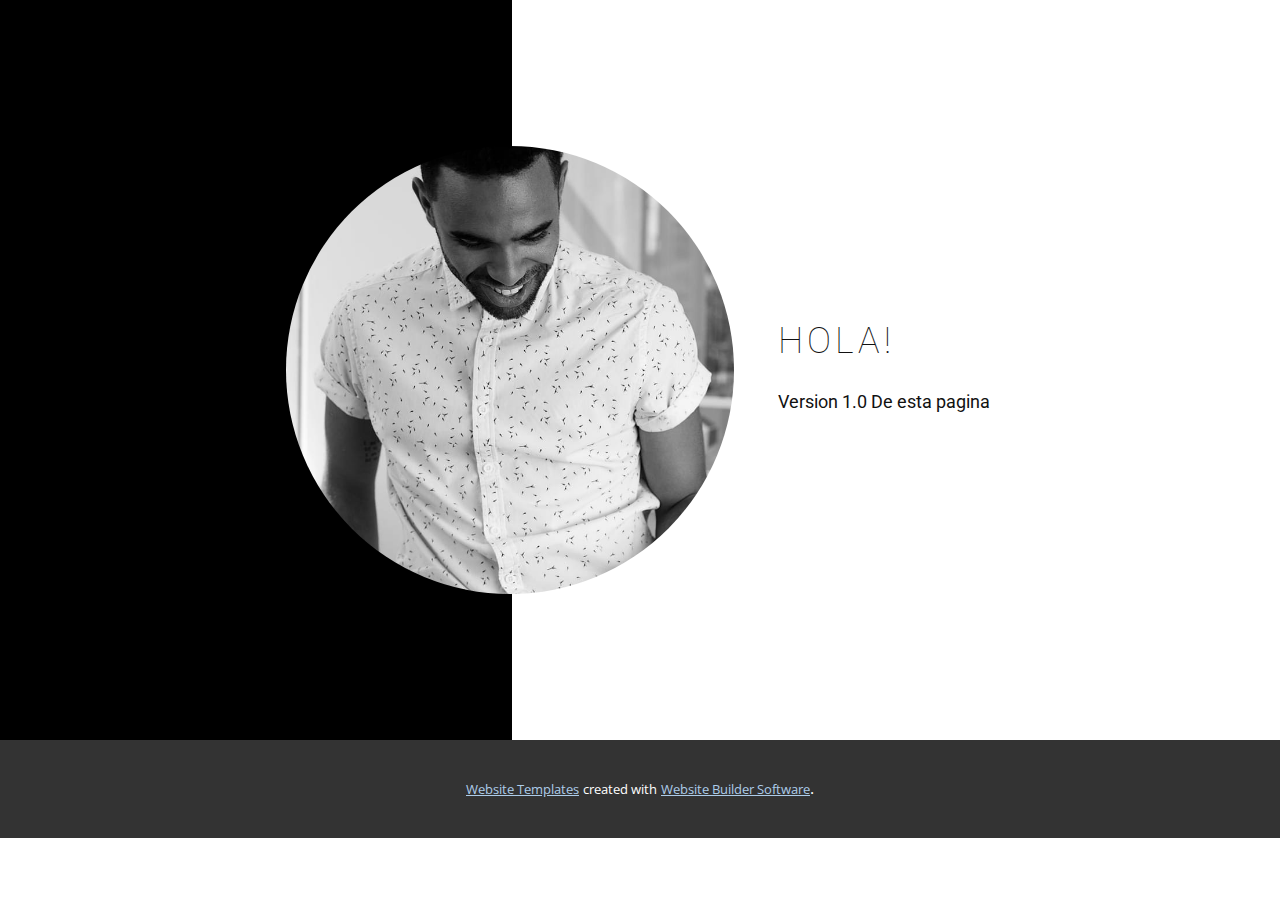
==== index.html @ f81c2b4e "Version 1.1" ====
<!DOCTYPE html>
<html style="font-size: 16px;" lang="es"><head>
    <meta name="viewport" content="width=device-width, initial-scale=1.0">
    <meta charset="utf-8">
    <meta name="keywords" content="">
    <meta name="description" content="">
    <title>Casa</title>
    <link rel="stylesheet" href="nicepage.css" media="screen">
<link rel="stylesheet" href="Casa.css" media="screen">
    <script class="u-script" type="text/javascript" src="jquery.js" defer=""></script>
    <script class="u-script" type="text/javascript" src="nicepage.js" defer=""></script>
    <meta name="generator" content="Nicepage 5.0.7, nicepage.com">
    <link id="u-theme-google-font" rel="stylesheet" href="https://fonts.googleapis.com/css?family=Roboto:100,100i,300,300i,400,400i,500,500i,700,700i,900,900i|Open+Sans:300,300i,400,400i,500,500i,600,600i,700,700i,800,800i">
    
    
    <script type="application/ld+json">{
		"@context": "http://schema.org",
		"@type": "Organization",
		"name": ""
}</script>
    <meta name="theme-color" content="#478ac9">
    <meta property="og:title" content="Casa">
    <meta property="og:type" content="website">
  </head>
  <body data-home-page="Casa.html" data-home-page-title="Casa" class="u-body u-xl-mode" data-lang="es">
    <section class="u-clearfix u-section-1" id="carousel_cb53">
      <div class="u-clearfix u-expanded-width u-layout-wrap u-layout-wrap-1">
        <div class="u-layout">
          <div class="u-layout-row">
            <div class="u-size-24">
              <div class="u-layout-col">
                <div class="u-black u-container-style u-layout-cell u-size-60 u-layout-cell-1">
                  <div class="u-container-layout u-container-layout-1"></div>
                </div>
              </div>
            </div>
            <div class="u-size-36">
              <div class="u-layout-row">
                <div class="u-container-style u-layout-cell u-size-60 u-layout-cell-2">
                  <div class="u-container-layout u-valign-middle u-container-layout-2">
                    <h5 class="u-text u-text-1">Hola!&nbsp;</h5>
                    <p class="u-align-justify u-custom-font u-heading-font u-text u-text-2">Version 1.0 De esta pagina<br>
                    </p>
                  </div>
                </div>
              </div>
            </div>
          </div>
        </div>
      </div>
      <div class="u-image u-image-circle u-image-1" data-image-width="773" data-image-height="1080"></div>
    </section>
    
    
    
    <section class="u-backlink u-clearfix u-grey-80">
      <a class="u-link" href="https://nicepage.com/website-templates" target="_blank">
        <span>Website Templates</span>
      </a>
      <p class="u-text">
        <span>created with</span>
      </p>
      <a class="u-link" href="" target="_blank">
        <span>Website Builder Software</span>
      </a>. 
    </section>
  
</body></html>
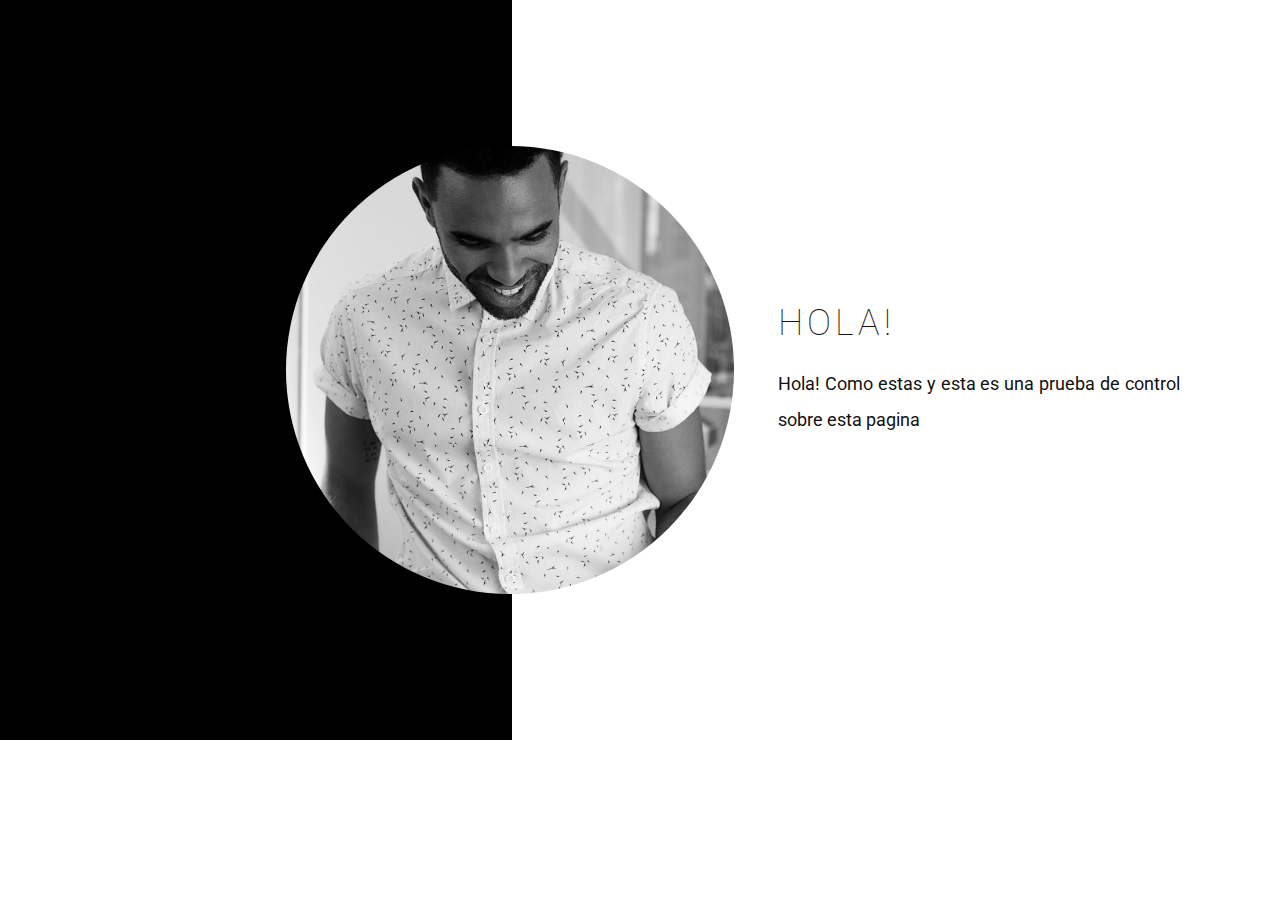
==== commit 87a629af: "version 2.0" ====
--- a/index.html
+++ b/index.html
@@ -39,7 +39,8 @@
                 <div class="u-container-style u-layout-cell u-size-60 u-layout-cell-2">
                   <div class="u-container-layout u-valign-middle u-container-layout-2">
                     <h5 class="u-text u-text-1">Hola!&nbsp;</h5>
-                    <p class="u-align-justify u-custom-font u-heading-font u-text u-text-2">Version 1.0 De esta pagina<br>
+                    <p class="u-align-justify u-custom-font u-heading-font u-text u-text-2">
+                        Hola! Como estas y esta es una prueba de control sobre esta pagina<br>
                     </p>
                   </div>
                 </div>
@@ -50,19 +51,8 @@
       </div>
       <div class="u-image u-image-circle u-image-1" data-image-width="773" data-image-height="1080"></div>
     </section>
-    
-    
-    
-    <section class="u-backlink u-clearfix u-grey-80">
-      <a class="u-link" href="https://nicepage.com/website-templates" target="_blank">
-        <span>Website Templates</span>
-      </a>
-      <p class="u-text">
-        <span>created with</span>
-      </p>
-      <a class="u-link" href="" target="_blank">
-        <span>Website Builder Software</span>
-      </a>. 
-    </section>
+
+
+
   
 </body></html>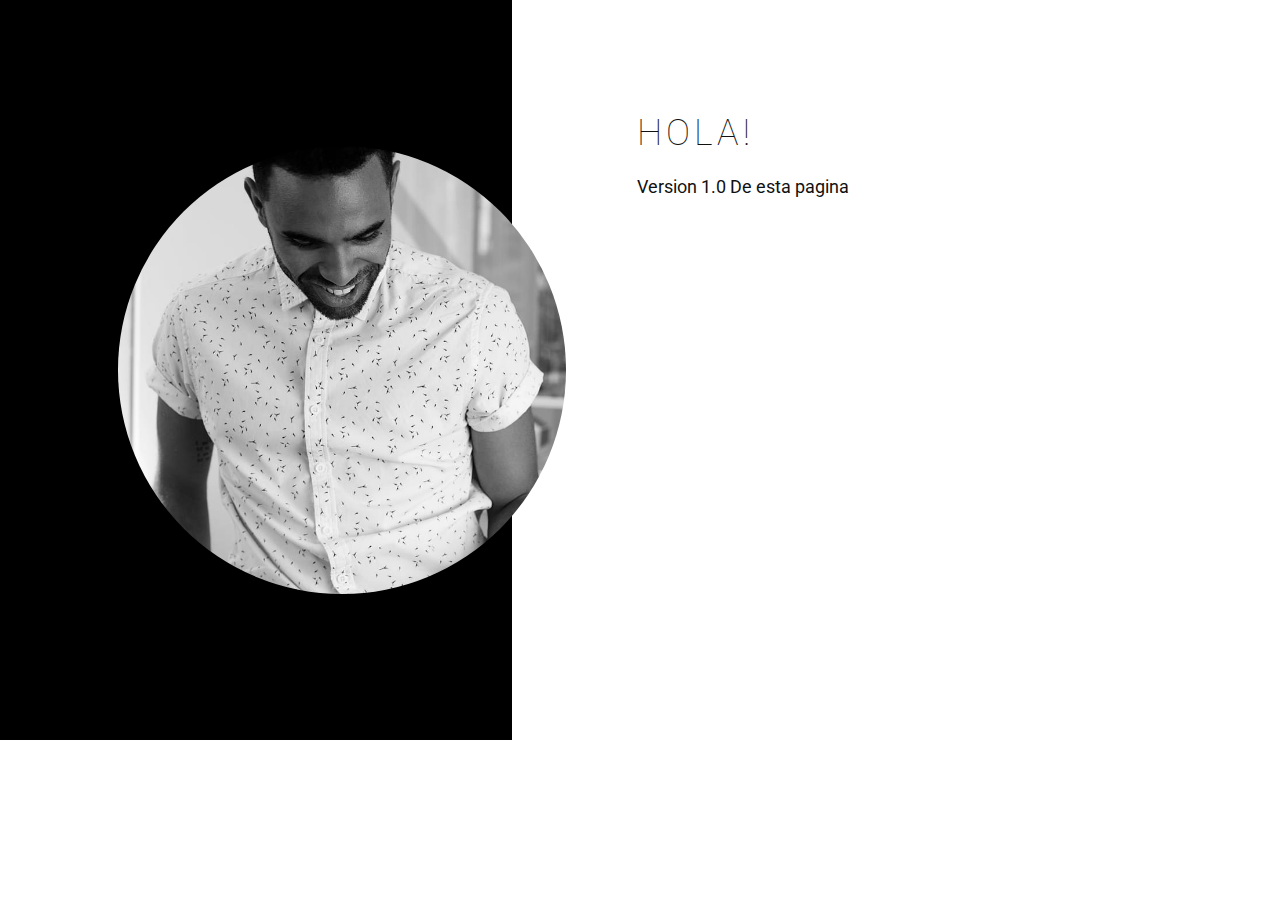
==== commit 10317ce0: "version 2.0" ====
--- a/index.html
+++ b/index.html
@@ -30,17 +30,18 @@
             <div class="u-size-24">
               <div class="u-layout-col">
                 <div class="u-black u-container-style u-layout-cell u-size-60 u-layout-cell-1">
-                  <div class="u-container-layout u-container-layout-1"></div>
+                  <div class="u-container-layout u-valign-middle u-container-layout-1">
+                    <div class="u-image u-image-circle u-image-1" data-image-width="773" data-image-height="1080"></div>
+                  </div>
                 </div>
               </div>
             </div>
             <div class="u-size-36">
               <div class="u-layout-row">
                 <div class="u-container-style u-layout-cell u-size-60 u-layout-cell-2">
-                  <div class="u-container-layout u-valign-middle u-container-layout-2">
+                  <div class="u-container-layout u-container-layout-2">
                     <h5 class="u-text u-text-1">Hola!&nbsp;</h5>
-                    <p class="u-align-justify u-custom-font u-heading-font u-text u-text-2">
-                        Hola! Como estas y esta es una prueba de control sobre esta pagina<br>
+                    <p class="u-align-justify u-custom-font u-heading-font u-text u-text-2">Version 1.0 De esta pagina<br>
                     </p>
                   </div>
                 </div>
@@ -49,10 +50,7 @@
           </div>
         </div>
       </div>
-      <div class="u-image u-image-circle u-image-1" data-image-width="773" data-image-height="1080"></div>
     </section>
+    
 
-
-
-  
 </body></html>--- a/Casa.css
+++ b/Casa.css
@@ -13,7 +13,15 @@
 }
 
 .u-section-1 .u-container-layout-1 {
-  padding: 30px 30px 30px 0;
+  padding: 30px 0;
+}
+
+.u-section-1 .u-image-1 {
+  width: 448px;
+  height: 448px;
+  background-image: url("images/pexels-photo-2468487.jpeg");
+  background-position: 50% 50%;
+  margin: 0 -54px 0 auto;
 }
 
 .u-section-1 .u-layout-cell-2 {
@@ -29,21 +37,13 @@
   font-weight: 100;
   text-transform: uppercase;
   letter-spacing: 4px;
-  margin: 0 0 0 166px;
+  margin: 82px 141px 0 25px;
 }
 
 .u-section-1 .u-text-2 {
   font-size: 1.125rem;
   line-height: 2;
-  margin: 20px 0 0 166px;
-}
-
-.u-section-1 .u-image-1 {
-  width: 448px;
-  height: 448px;
-  background-image: url("images/pexels-photo-2468487.jpeg");
-  background-position: 50% 50%;
-  margin: -594px auto 146px calc(((100% - 1140px) / 2) + 216px);
+  margin: 14px 141px 0 25px;
 }
 
 @media (max-width: 1199px) {
@@ -54,6 +54,12 @@
   .u-section-1 .u-layout-cell-1 {
     min-height: 610px;
     background-position: 50% 50%;
+  }
+
+  .u-section-1 .u-image-1 {
+    width: 376px;
+    height: 376px;
+    margin-right: 0;
   }
 
   .u-section-1 .u-layout-cell-2 {
@@ -68,18 +74,13 @@
   .u-section-1 .u-text-1 {
     width: auto;
     margin-left: 0;
+    margin-right: 46px;
   }
 
   .u-section-1 .u-text-2 {
     width: auto;
     margin-left: 0;
-  }
-
-  .u-section-1 .u-image-1 {
-    width: 370px;
-    height: 370px;
-    margin-top: -511px;
-    margin-left: calc(((100% - 940px) / 2) + 181px);
+    margin-right: 46px;
   }
 }
 
@@ -92,6 +93,11 @@
     min-height: 548px;
   }
 
+  .u-section-1 .u-image-1 {
+    width: 288px;
+    height: 288px;
+  }
+
   .u-section-1 .u-layout-cell-2 {
     min-height: 100px;
   }
@@ -99,13 +105,6 @@
   .u-section-1 .u-container-layout-2 {
     padding-right: 23px;
     padding-left: 146px;
-  }
-
-  .u-section-1 .u-image-1 {
-    width: 266px;
-    height: 266px;
-    margin-top: -474px;
-    margin-left: calc(((100% - 720px) / 2) + 135px);
   }
 }
 
@@ -120,7 +119,6 @@
 
   .u-section-1 .u-container-layout-1 {
     padding-top: 0;
-    padding-right: 10px;
   }
 
   .u-section-1 .u-layout-cell-2 {
@@ -130,11 +128,6 @@
   .u-section-1 .u-container-layout-2 {
     padding-left: 10px;
     padding-right: 10px;
-  }
-
-  .u-section-1 .u-image-1 {
-    margin-top: -729px;
-    margin-left: auto;
   }
 }
 
@@ -151,8 +144,11 @@
     min-height: 639px;
   }
 
-  .u-section-1 .u-image-1 {
-    margin-top: -844px;
-    margin-bottom: 336px;
+  .u-section-1 .u-text-1 {
+    margin-right: 0;
+  }
+
+  .u-section-1 .u-text-2 {
+    margin-right: 0;
   }
 }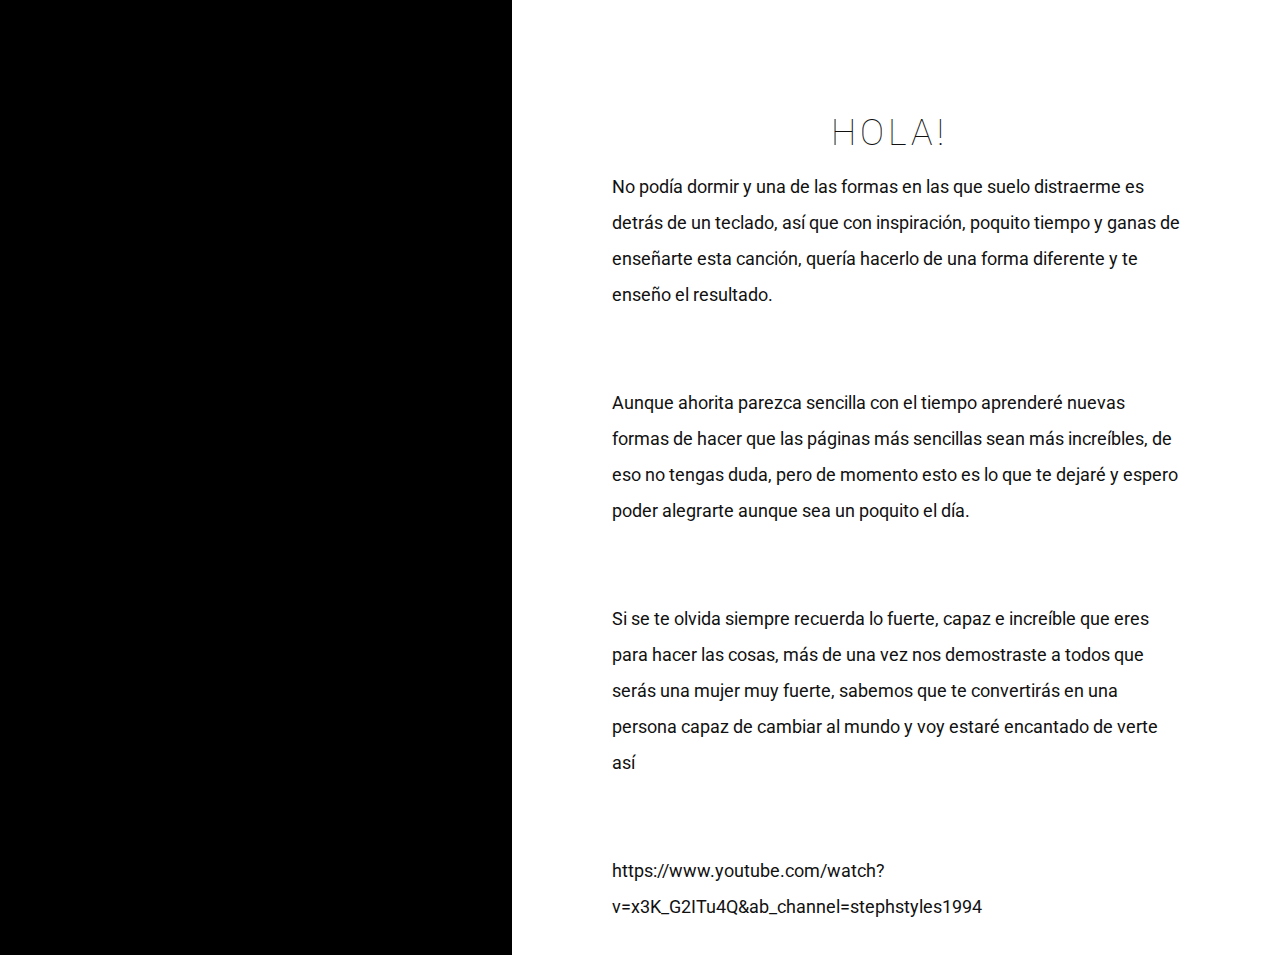
==== commit 8c900cbc: "version 3.0" ====
--- a/index.html
+++ b/index.html
@@ -30,9 +30,7 @@
             <div class="u-size-24">
               <div class="u-layout-col">
                 <div class="u-black u-container-style u-layout-cell u-size-60 u-layout-cell-1">
-                  <div class="u-container-layout u-valign-middle u-container-layout-1">
-                    <div class="u-image u-image-circle u-image-1" data-image-width="773" data-image-height="1080"></div>
-                  </div>
+                  <div class="u-container-layout u-container-layout-1"></div>
                 </div>
               </div>
             </div>
@@ -40,8 +38,14 @@
               <div class="u-layout-row">
                 <div class="u-container-style u-layout-cell u-size-60 u-layout-cell-2">
                   <div class="u-container-layout u-container-layout-2">
-                    <h5 class="u-text u-text-1">Hola!&nbsp;</h5>
-                    <p class="u-align-justify u-custom-font u-heading-font u-text u-text-2">Version 1.0 De esta pagina<br>
+                    <h5 class="u-align-center u-text u-text-1">Hola!&nbsp;</h5>
+                    <p class="u-align-left u-custom-font u-heading-font u-text u-text-2">No podía dormir y una de las formas en las que suelo distraerme es detrás de un teclado, así que con inspiración, poquito tiempo y ganas de enseñarte esta canción, quería hacerlo de una forma diferente y te enseño el resultado.<br>
+                      <br>
+                      <br>Aunque ahorita parezca sencilla con el tiempo aprenderé nuevas formas de hacer que las páginas más sencillas sean más increíbles, de eso no tengas duda, pero de momento esto es lo que te dejaré y espero poder alegrarte aunque sea un poquito el día.<br>
+                      <br>
+                      <br>Si se te olvida siempre recuerda lo fuerte, capaz e increíble que eres para hacer las cosas, más de una vez nos demostraste a todos que serás una mujer muy fuerte, sabemos que te convertirás en una persona capaz de cambiar al mundo y voy estaré encantado de verte así<br>
+                      <br>
+                      <br>https://www.youtube.com/watch?v=x3K_G2ITu4Q&amp;ab_channel=stephstyles1994
                     </p>
                   </div>
                 </div>
@@ -51,6 +55,5 @@
         </div>
       </div>
     </section>
-    
 
 </body></html>--- a/nicepage.css
+++ b/nicepage.css
@@ -22903,12 +22903,12 @@
 .u-container-layout.u-container-layout.u-color-1-dark-3:before,
 .u-table-alt-color-1-dark-3 tr:nth-child(even) {
   color: #ffffff;
-  background-color: #292d33;
+  background-color: #292e33;
 }
 .u-button-style.u-color-1-dark-3,
 .u-button-style.u-color-1-dark-3[class*="u-border-"] {
   color: #ffffff !important;
-  background-color: #292d33 !important;
+  background-color: #292e33 !important;
 }
 .u-button-style.u-color-1-dark-3:hover,
 .u-button-style.u-color-1-dark-3[class*="u-border-"]:hover,
@@ -22944,10 +22944,10 @@
 li.active > a.u-button-style.u-button-style.u-active-color-1-dark-3,
 li.active > a.u-button-style.u-button-style.u-active-color-1-dark-3[class*="u-border-"] {
   color: #ffffff !important;
-  background-color: #292d33 !important;
+  background-color: #292e33 !important;
 }
 a.u-link.u-hover-color-1-dark-3:hover {
-  color: #292d33 !important;
+  color: #292e33 !important;
 }
 .u-color-1-dark-2,
 .u-body.u-color-1-dark-2,
@@ -22958,12 +22958,12 @@
 .u-container-layout.u-container-layout.u-color-1-dark-2:before,
 .u-table-alt-color-1-dark-2 tr:nth-child(even) {
   color: #ffffff;
-  background-color: #555c66;
+  background-color: #425465;
 }
 .u-button-style.u-color-1-dark-2,
 .u-button-style.u-color-1-dark-2[class*="u-border-"] {
   color: #ffffff !important;
-  background-color: #555c66 !important;
+  background-color: #425465 !important;
 }
 .u-button-style.u-color-1-dark-2:hover,
 .u-button-style.u-color-1-dark-2[class*="u-border-"]:hover,
@@ -22976,7 +22976,7 @@
 li.active > .u-button-style.u-button-style.u-color-1-dark-2,
 li.active > .u-button-style.u-button-style.u-color-1-dark-2[class*="u-border-"] {
   color: #ffffff !important;
-  background-color: #4d535c !important;
+  background-color: #3b4c5b !important;
 }
 .u-hover-color-1-dark-2:hover,
 .u-hover-color-1-dark-2[class*="u-border-"]:hover,
@@ -22999,10 +22999,10 @@
 li.active > a.u-button-style.u-button-style.u-active-color-1-dark-2,
 li.active > a.u-button-style.u-button-style.u-active-color-1-dark-2[class*="u-border-"] {
   color: #ffffff !important;
-  background-color: #555c66 !important;
+  background-color: #425465 !important;
 }
 a.u-link.u-hover-color-1-dark-2:hover {
-  color: #555c66 !important;
+  color: #425465 !important;
 }
 .u-color-1-dark-1,
 .u-body.u-color-1-dark-1,
@@ -23013,12 +23013,12 @@
 .u-container-layout.u-container-layout.u-color-1-dark-1:before,
 .u-table-alt-color-1-dark-1 tr:nth-child(even) {
   color: #ffffff;
-  background-color: #858e99;
+  background-color: #4c7397;
 }
 .u-button-style.u-color-1-dark-1,
 .u-button-style.u-color-1-dark-1[class*="u-border-"] {
   color: #ffffff !important;
-  background-color: #858e99 !important;
+  background-color: #4c7397 !important;
 }
 .u-button-style.u-color-1-dark-1:hover,
 .u-button-style.u-color-1-dark-1[class*="u-border-"]:hover,
@@ -23031,7 +23031,7 @@
 li.active > .u-button-style.u-button-style.u-color-1-dark-1,
 li.active > .u-button-style.u-button-style.u-color-1-dark-1[class*="u-border-"] {
   color: #ffffff !important;
-  background-color: #75808c !important;
+  background-color: #446888 !important;
 }
 .u-hover-color-1-dark-1:hover,
 .u-hover-color-1-dark-1[class*="u-border-"]:hover,
@@ -23054,10 +23054,10 @@
 li.active > a.u-button-style.u-button-style.u-active-color-1-dark-1,
 li.active > a.u-button-style.u-button-style.u-active-color-1-dark-1[class*="u-border-"] {
   color: #ffffff !important;
-  background-color: #858e99 !important;
+  background-color: #4c7397 !important;
 }
 a.u-link.u-hover-color-1-dark-1:hover {
-  color: #858e99 !important;
+  color: #4c7397 !important;
 }
 .u-color-1,
 .u-body.u-color-1,
@@ -23067,13 +23067,13 @@
 .u-color-1.u-sidenav:before,
 .u-container-layout.u-container-layout.u-color-1:before,
 .u-table-alt-color-1 tr:nth-child(even) {
-  color: #111111;
-  background-color: #b9c1cc;
+  color: #ffffff;
+  background-color: #478ac9;
 }
 .u-button-style.u-color-1,
 .u-button-style.u-color-1[class*="u-border-"] {
-  color: #111111 !important;
-  background-color: #b9c1cc !important;
+  color: #ffffff !important;
+  background-color: #478ac9 !important;
 }
 .u-button-style.u-color-1:hover,
 .u-button-style.u-color-1[class*="u-border-"]:hover,
@@ -23085,8 +23085,8 @@
 .u-button-style.u-button-style.u-color-1[class*="u-border-"].active,
 li.active > .u-button-style.u-button-style.u-color-1,
 li.active > .u-button-style.u-button-style.u-color-1[class*="u-border-"] {
-  color: #111111 !important;
-  background-color: #a2adbc !important;
+  color: #ffffff !important;
+  background-color: #387cbd !important;
 }
 .u-hover-color-1:hover,
 .u-hover-color-1[class*="u-border-"]:hover,
@@ -23108,11 +23108,11 @@
 a.u-button-style.u-button-style.active > .u-active-color-1[class*="u-border-"],
 li.active > a.u-button-style.u-button-style.u-active-color-1,
 li.active > a.u-button-style.u-button-style.u-active-color-1[class*="u-border-"] {
-  color: #111111 !important;
-  background-color: #b9c1cc !important;
+  color: #ffffff !important;
+  background-color: #478ac9 !important;
 }
 a.u-link.u-hover-color-1:hover {
-  color: #b9c1cc !important;
+  color: #478ac9 !important;
 }
 .u-color-1-light-1,
 .u-body.u-color-1-light-1,
@@ -23122,13 +23122,13 @@
 .u-color-1-light-1.u-sidenav:before,
 .u-container-layout.u-container-layout.u-color-1-light-1:before,
 .u-table-alt-color-1-light-1 tr:nth-child(even) {
-  color: #111111;
-  background-color: #ccd3db;
+  color: #ffffff;
+  background-color: #77aad9;
 }
 .u-button-style.u-color-1-light-1,
 .u-button-style.u-color-1-light-1[class*="u-border-"] {
-  color: #111111 !important;
-  background-color: #ccd3db !important;
+  color: #ffffff !important;
+  background-color: #77aad9 !important;
 }
 .u-button-style.u-color-1-light-1:hover,
 .u-button-style.u-color-1-light-1[class*="u-border-"]:hover,
@@ -23140,8 +23140,8 @@
 .u-button-style.u-button-style.u-color-1-light-1[class*="u-border-"].active,
 li.active > .u-button-style.u-button-style.u-color-1-light-1,
 li.active > .u-button-style.u-button-style.u-color-1-light-1[class*="u-border-"] {
-  color: #111111 !important;
-  background-color: #b3bec9 !important;
+  color: #ffffff !important;
+  background-color: #5d9ad2 !important;
 }
 .u-hover-color-1-light-1:hover,
 .u-hover-color-1-light-1[class*="u-border-"]:hover,
@@ -23163,11 +23163,11 @@
 a.u-button-style.u-button-style.active > .u-active-color-1-light-1[class*="u-border-"],
 li.active > a.u-button-style.u-button-style.u-active-color-1-light-1,
 li.active > a.u-button-style.u-button-style.u-active-color-1-light-1[class*="u-border-"] {
-  color: #111111 !important;
-  background-color: #ccd3db !important;
+  color: #ffffff !important;
+  background-color: #77aad9 !important;
 }
 a.u-link.u-hover-color-1-light-1:hover {
-  color: #ccd3db !important;
+  color: #77aad9 !important;
 }
 .u-color-1-light-2,
 .u-body.u-color-1-light-2,
@@ -23178,12 +23178,12 @@
 .u-container-layout.u-container-layout.u-color-1-light-2:before,
 .u-table-alt-color-1-light-2 tr:nth-child(even) {
   color: #111111;
-  background-color: #e0e5eb;
+  background-color: #adcce9;
 }
 .u-button-style.u-color-1-light-2,
 .u-button-style.u-color-1-light-2[class*="u-border-"] {
   color: #111111 !important;
-  background-color: #e0e5eb !important;
+  background-color: #adcce9 !important;
 }
 .u-button-style.u-color-1-light-2:hover,
 .u-button-style.u-color-1-light-2[class*="u-border-"]:hover,
@@ -23196,7 +23196,7 @@
 li.active > .u-button-style.u-button-style.u-color-1-light-2,
 li.active > .u-button-style.u-button-style.u-color-1-light-2[class*="u-border-"] {
   color: #111111 !important;
-  background-color: #c4ced9 !important;
+  background-color: #8db8e0 !important;
 }
 .u-hover-color-1-light-2:hover,
 .u-hover-color-1-light-2[class*="u-border-"]:hover,
@@ -23219,10 +23219,10 @@
 li.active > a.u-button-style.u-button-style.u-active-color-1-light-2,
 li.active > a.u-button-style.u-button-style.u-active-color-1-light-2[class*="u-border-"] {
   color: #111111 !important;
-  background-color: #e0e5eb !important;
+  background-color: #adcce9 !important;
 }
 a.u-link.u-hover-color-1-light-2:hover {
-  color: #e0e5eb !important;
+  color: #adcce9 !important;
 }
 .u-color-1-light-3,
 .u-body.u-color-1-light-3,
@@ -23233,12 +23233,12 @@
 .u-container-layout.u-container-layout.u-color-1-light-3:before,
 .u-table-alt-color-1-light-3 tr:nth-child(even) {
   color: #111111;
-  background-color: #f5f7fa;
+  background-color: #e9f2fa;
 }
 .u-button-style.u-color-1-light-3,
 .u-button-style.u-color-1-light-3[class*="u-border-"] {
   color: #111111 !important;
-  background-color: #f5f7fa !important;
+  background-color: #e9f2fa !important;
 }
 .u-button-style.u-color-1-light-3:hover,
 .u-button-style.u-color-1-light-3[class*="u-border-"]:hover,
@@ -23251,7 +23251,7 @@
 li.active > .u-button-style.u-button-style.u-color-1-light-3,
 li.active > .u-button-style.u-button-style.u-color-1-light-3[class*="u-border-"] {
   color: #111111 !important;
-  background-color: #d4dde9 !important;
+  background-color: #c2dbf1 !important;
 }
 .u-hover-color-1-light-3:hover,
 .u-hover-color-1-light-3[class*="u-border-"]:hover,
@@ -23274,10 +23274,10 @@
 li.active > a.u-button-style.u-button-style.u-active-color-1-light-3,
 li.active > a.u-button-style.u-button-style.u-active-color-1-light-3[class*="u-border-"] {
   color: #111111 !important;
-  background-color: #f5f7fa !important;
+  background-color: #e9f2fa !important;
 }
 a.u-link.u-hover-color-1-light-3:hover {
-  color: #f5f7fa !important;
+  color: #e9f2fa !important;
 }
 .u-color-1-base,
 .u-body.u-color-1-base,
@@ -23287,13 +23287,13 @@
 .u-color-1-base.u-sidenav:before,
 .u-container-layout.u-container-layout.u-color-1-base:before,
 .u-table-alt-color-1-base tr:nth-child(even) {
-  color: #111111;
-  background-color: #b9c1cc;
+  color: #ffffff;
+  background-color: #478ac9;
 }
 .u-button-style.u-color-1-base,
 .u-button-style.u-color-1-base[class*="u-border-"] {
-  color: #111111 !important;
-  background-color: #b9c1cc !important;
+  color: #ffffff !important;
+  background-color: #478ac9 !important;
 }
 .u-button-style.u-color-1-base:hover,
 .u-button-style.u-color-1-base[class*="u-border-"]:hover,
@@ -23305,8 +23305,8 @@
 .u-button-style.u-button-style.u-color-1-base[class*="u-border-"].active,
 li.active > .u-button-style.u-button-style.u-color-1-base,
 li.active > .u-button-style.u-button-style.u-color-1-base[class*="u-border-"] {
-  color: #111111 !important;
-  background-color: #a2adbc !important;
+  color: #ffffff !important;
+  background-color: #387cbd !important;
 }
 .u-hover-color-1-base:hover,
 .u-hover-color-1-base[class*="u-border-"]:hover,
@@ -23328,11 +23328,11 @@
 a.u-button-style.u-button-style.active > .u-active-color-1-base[class*="u-border-"],
 li.active > a.u-button-style.u-button-style.u-active-color-1-base,
 li.active > a.u-button-style.u-button-style.u-active-color-1-base[class*="u-border-"] {
-  color: #111111 !important;
-  background-color: #b9c1cc !important;
+  color: #ffffff !important;
+  background-color: #478ac9 !important;
 }
 a.u-link.u-hover-color-1-base:hover {
-  color: #b9c1cc !important;
+  color: #478ac9 !important;
 }
 .u-color-2-dark-3,
 .u-body.u-color-2-dark-3,
@@ -23343,12 +23343,12 @@
 .u-container-layout.u-container-layout.u-color-2-dark-3:before,
 .u-table-alt-color-2-dark-3 tr:nth-child(even) {
   color: #ffffff;
-  background-color: #292e33;
+  background-color: #332929;
 }
 .u-button-style.u-color-2-dark-3,
 .u-button-style.u-color-2-dark-3[class*="u-border-"] {
   color: #ffffff !important;
-  background-color: #292e33 !important;
+  background-color: #332929 !important;
 }
 .u-button-style.u-color-2-dark-3:hover,
 .u-button-style.u-color-2-dark-3[class*="u-border-"]:hover,
@@ -23361,7 +23361,7 @@
 li.active > .u-button-style.u-button-style.u-color-2-dark-3,
 li.active > .u-button-style.u-button-style.u-color-2-dark-3[class*="u-border-"] {
   color: #ffffff !important;
-  background-color: #25292e !important;
+  background-color: #2e2525 !important;
 }
 .u-hover-color-2-dark-3:hover,
 .u-hover-color-2-dark-3[class*="u-border-"]:hover,
@@ -23384,10 +23384,10 @@
 li.active > a.u-button-style.u-button-style.u-active-color-2-dark-3,
 li.active > a.u-button-style.u-button-style.u-active-color-2-dark-3[class*="u-border-"] {
   color: #ffffff !important;
-  background-color: #292e33 !important;
+  background-color: #332929 !important;
 }
 a.u-link.u-hover-color-2-dark-3:hover {
-  color: #292e33 !important;
+  color: #332929 !important;
 }
 .u-color-2-dark-2,
 .u-body.u-color-2-dark-2,
@@ -23398,12 +23398,12 @@
 .u-container-layout.u-container-layout.u-color-2-dark-2:before,
 .u-table-alt-color-2-dark-2 tr:nth-child(even) {
   color: #ffffff;
-  background-color: #425465;
+  background-color: #6b4748;
 }
 .u-button-style.u-color-2-dark-2,
 .u-button-style.u-color-2-dark-2[class*="u-border-"] {
   color: #ffffff !important;
-  background-color: #425465 !important;
+  background-color: #6b4748 !important;
 }
 .u-button-style.u-color-2-dark-2:hover,
 .u-button-style.u-color-2-dark-2[class*="u-border-"]:hover,
@@ -23416,7 +23416,7 @@
 li.active > .u-button-style.u-button-style.u-color-2-dark-2,
 li.active > .u-button-style.u-button-style.u-color-2-dark-2[class*="u-border-"] {
   color: #ffffff !important;
-  background-color: #3b4c5b !important;
+  background-color: #604041 !important;
 }
 .u-hover-color-2-dark-2:hover,
 .u-hover-color-2-dark-2[class*="u-border-"]:hover,
@@ -23439,10 +23439,10 @@
 li.active > a.u-button-style.u-button-style.u-active-color-2-dark-2,
 li.active > a.u-button-style.u-button-style.u-active-color-2-dark-2[class*="u-border-"] {
   color: #ffffff !important;
-  background-color: #425465 !important;
+  background-color: #6b4748 !important;
 }
 a.u-link.u-hover-color-2-dark-2:hover {
-  color: #425465 !important;
+  color: #6b4748 !important;
 }
 .u-color-2-dark-1,
 .u-body.u-color-2-dark-1,
@@ -23453,12 +23453,12 @@
 .u-container-layout.u-container-layout.u-color-2-dark-1:before,
 .u-table-alt-color-2-dark-1 tr:nth-child(even) {
   color: #ffffff;
-  background-color: #4c7397;
+  background-color: #a35559;
 }
 .u-button-style.u-color-2-dark-1,
 .u-button-style.u-color-2-dark-1[class*="u-border-"] {
   color: #ffffff !important;
-  background-color: #4c7397 !important;
+  background-color: #a35559 !important;
 }
 .u-button-style.u-color-2-dark-1:hover,
 .u-button-style.u-color-2-dark-1[class*="u-border-"]:hover,
@@ -23471,7 +23471,7 @@
 li.active > .u-button-style.u-button-style.u-color-2-dark-1,
 li.active > .u-button-style.u-button-style.u-color-2-dark-1[class*="u-border-"] {
   color: #ffffff !important;
-  background-color: #446888 !important;
+  background-color: #934c50 !important;
 }
 .u-hover-color-2-dark-1:hover,
 .u-hover-color-2-dark-1[class*="u-border-"]:hover,
@@ -23494,10 +23494,10 @@
 li.active > a.u-button-style.u-button-style.u-active-color-2-dark-1,
 li.active > a.u-button-style.u-button-style.u-active-color-2-dark-1[class*="u-border-"] {
   color: #ffffff !important;
-  background-color: #4c7397 !important;
+  background-color: #a35559 !important;
 }
 a.u-link.u-hover-color-2-dark-1:hover {
-  color: #4c7397 !important;
+  color: #a35559 !important;
 }
 .u-color-2,
 .u-body.u-color-2,
@@ -23508,12 +23508,12 @@
 .u-container-layout.u-container-layout.u-color-2:before,
 .u-table-alt-color-2 tr:nth-child(even) {
   color: #ffffff;
-  background-color: #478ac9;
+  background-color: #db545a;
 }
 .u-button-style.u-color-2,
 .u-button-style.u-color-2[class*="u-border-"] {
   color: #ffffff !important;
-  background-color: #478ac9 !important;
+  background-color: #db545a !important;
 }
 .u-button-style.u-color-2:hover,
 .u-button-style.u-color-2[class*="u-border-"]:hover,
@@ -23526,7 +23526,7 @@
 li.active > .u-button-style.u-button-style.u-color-2,
 li.active > .u-button-style.u-button-style.u-color-2[class*="u-border-"] {
   color: #ffffff !important;
-  background-color: #387cbd !important;
+  background-color: #d63b42 !important;
 }
 .u-hover-color-2:hover,
 .u-hover-color-2[class*="u-border-"]:hover,
@@ -23549,10 +23549,10 @@
 li.active > a.u-button-style.u-button-style.u-active-color-2,
 li.active > a.u-button-style.u-button-style.u-active-color-2[class*="u-border-"] {
   color: #ffffff !important;
-  background-color: #478ac9 !important;
+  background-color: #db545a !important;
 }
 a.u-link.u-hover-color-2:hover {
-  color: #478ac9 !important;
+  color: #db545a !important;
 }
 .u-color-2-light-1,
 .u-body.u-color-2-light-1,
@@ -23563,12 +23563,12 @@
 .u-container-layout.u-container-layout.u-color-2-light-1:before,
 .u-table-alt-color-2-light-1 tr:nth-child(even) {
   color: #ffffff;
-  background-color: #77aad9;
+  background-color: #e68387;
 }
 .u-button-style.u-color-2-light-1,
 .u-button-style.u-color-2-light-1[class*="u-border-"] {
   color: #ffffff !important;
-  background-color: #77aad9 !important;
+  background-color: #e68387 !important;
 }
 .u-button-style.u-color-2-light-1:hover,
 .u-button-style.u-color-2-light-1[class*="u-border-"]:hover,
@@ -23581,7 +23581,7 @@
 li.active > .u-button-style.u-button-style.u-color-2-light-1,
 li.active > .u-button-style.u-button-style.u-color-2-light-1[class*="u-border-"] {
   color: #ffffff !important;
-  background-color: #5d9ad2 !important;
+  background-color: #e0656a !important;
 }
 .u-hover-color-2-light-1:hover,
 .u-hover-color-2-light-1[class*="u-border-"]:hover,
@@ -23604,10 +23604,10 @@
 li.active > a.u-button-style.u-button-style.u-active-color-2-light-1,
 li.active > a.u-button-style.u-button-style.u-active-color-2-light-1[class*="u-border-"] {
   color: #ffffff !important;
-  background-color: #77aad9 !important;
+  background-color: #e68387 !important;
 }
 a.u-link.u-hover-color-2-light-1:hover {
-  color: #77aad9 !important;
+  color: #e68387 !important;
 }
 .u-color-2-light-2,
 .u-body.u-color-2-light-2,
@@ -23618,12 +23618,12 @@
 .u-container-layout.u-container-layout.u-color-2-light-2:before,
 .u-table-alt-color-2-light-2 tr:nth-child(even) {
   color: #111111;
-  background-color: #adcce9;
+  background-color: #f1b5b8;
 }
 .u-button-style.u-color-2-light-2,
 .u-button-style.u-color-2-light-2[class*="u-border-"] {
   color: #111111 !important;
-  background-color: #adcce9 !important;
+  background-color: #f1b5b8 !important;
 }
 .u-button-style.u-color-2-light-2:hover,
 .u-button-style.u-color-2-light-2[class*="u-border-"]:hover,
@@ -23636,7 +23636,7 @@
 li.active > .u-button-style.u-button-style.u-color-2-light-2,
 li.active > .u-button-style.u-button-style.u-color-2-light-2[class*="u-border-"] {
   color: #111111 !important;
-  background-color: #8db8e0 !important;
+  background-color: #ea9296 !important;
 }
 .u-hover-color-2-light-2:hover,
 .u-hover-color-2-light-2[class*="u-border-"]:hover,
@@ -23659,10 +23659,10 @@
 li.active > a.u-button-style.u-button-style.u-active-color-2-light-2,
 li.active > a.u-button-style.u-button-style.u-active-color-2-light-2[class*="u-border-"] {
   color: #111111 !important;
-  background-color: #adcce9 !important;
+  background-color: #f1b5b8 !important;
 }
 a.u-link.u-hover-color-2-light-2:hover {
-  color: #adcce9 !important;
+  color: #f1b5b8 !important;
 }
 .u-color-2-light-3,
 .u-body.u-color-2-light-3,
@@ -23673,12 +23673,12 @@
 .u-container-layout.u-container-layout.u-color-2-light-3:before,
 .u-table-alt-color-2-light-3 tr:nth-child(even) {
   color: #111111;
-  background-color: #e9f2fa;
+  background-color: #fbeced;
 }
 .u-button-style.u-color-2-light-3,
 .u-button-style.u-color-2-light-3[class*="u-border-"] {
   color: #111111 !important;
-  background-color: #e9f2fa !important;
+  background-color: #fbeced !important;
 }
 .u-button-style.u-color-2-light-3:hover,
 .u-button-style.u-color-2-light-3[class*="u-border-"]:hover,
@@ -23691,7 +23691,7 @@
 li.active > .u-button-style.u-button-style.u-color-2-light-3,
 li.active > .u-button-style.u-button-style.u-color-2-light-3[class*="u-border-"] {
   color: #111111 !important;
-  background-color: #c2dbf1 !important;
+  background-color: #f3c4c7 !important;
 }
 .u-hover-color-2-light-3:hover,
 .u-hover-color-2-light-3[class*="u-border-"]:hover,
@@ -23714,10 +23714,10 @@
 li.active > a.u-button-style.u-button-style.u-active-color-2-light-3,
 li.active > a.u-button-style.u-button-style.u-active-color-2-light-3[class*="u-border-"] {
   color: #111111 !important;
-  background-color: #e9f2fa !important;
+  background-color: #fbeced !important;
 }
 a.u-link.u-hover-color-2-light-3:hover {
-  color: #e9f2fa !important;
+  color: #fbeced !important;
 }
 .u-color-2-base,
 .u-body.u-color-2-base,
@@ -23728,12 +23728,12 @@
 .u-container-layout.u-container-layout.u-color-2-base:before,
 .u-table-alt-color-2-base tr:nth-child(even) {
   color: #ffffff;
-  background-color: #478ac9;
+  background-color: #db545a;
 }
 .u-button-style.u-color-2-base,
 .u-button-style.u-color-2-base[class*="u-border-"] {
   color: #ffffff !important;
-  background-color: #478ac9 !important;
+  background-color: #db545a !important;
 }
 .u-button-style.u-color-2-base:hover,
 .u-button-style.u-color-2-base[class*="u-border-"]:hover,
@@ -23746,7 +23746,7 @@
 li.active > .u-button-style.u-button-style.u-color-2-base,
 li.active > .u-button-style.u-button-style.u-color-2-base[class*="u-border-"] {
   color: #ffffff !important;
-  background-color: #387cbd !important;
+  background-color: #d63b42 !important;
 }
 .u-hover-color-2-base:hover,
 .u-hover-color-2-base[class*="u-border-"]:hover,
@@ -23769,10 +23769,10 @@
 li.active > a.u-button-style.u-button-style.u-active-color-2-base,
 li.active > a.u-button-style.u-button-style.u-active-color-2-base[class*="u-border-"] {
   color: #ffffff !important;
-  background-color: #478ac9 !important;
+  background-color: #db545a !important;
 }
 a.u-link.u-hover-color-2-base:hover {
-  color: #478ac9 !important;
+  color: #db545a !important;
 }
 .u-color-3-dark-3,
 .u-body.u-color-3-dark-3,
@@ -23783,12 +23783,12 @@
 .u-container-layout.u-container-layout.u-color-3-dark-3:before,
 .u-table-alt-color-3-dark-3 tr:nth-child(even) {
   color: #ffffff;
-  background-color: #332929;
+  background-color: #333129;
 }
 .u-button-style.u-color-3-dark-3,
 .u-button-style.u-color-3-dark-3[class*="u-border-"] {
   color: #ffffff !important;
-  background-color: #332929 !important;
+  background-color: #333129 !important;
 }
 .u-button-style.u-color-3-dark-3:hover,
 .u-button-style.u-color-3-dark-3[class*="u-border-"]:hover,
@@ -23801,7 +23801,7 @@
 li.active > .u-button-style.u-button-style.u-color-3-dark-3,
 li.active > .u-button-style.u-button-style.u-color-3-dark-3[class*="u-border-"] {
   color: #ffffff !important;
-  background-color: #2e2525 !important;
+  background-color: #2e2c25 !important;
 }
 .u-hover-color-3-dark-3:hover,
 .u-hover-color-3-dark-3[class*="u-border-"]:hover,
@@ -23824,10 +23824,10 @@
 li.active > a.u-button-style.u-button-style.u-active-color-3-dark-3,
 li.active > a.u-button-style.u-button-style.u-active-color-3-dark-3[class*="u-border-"] {
   color: #ffffff !important;
-  background-color: #332929 !important;
+  background-color: #333129 !important;
 }
 a.u-link.u-hover-color-3-dark-3:hover {
-  color: #332929 !important;
+  color: #333129 !important;
 }
 .u-color-3-dark-2,
 .u-body.u-color-3-dark-2,
@@ -23838,12 +23838,12 @@
 .u-container-layout.u-container-layout.u-color-3-dark-2:before,
 .u-table-alt-color-3-dark-2 tr:nth-child(even) {
   color: #ffffff;
-  background-color: #6b4748;
+  background-color: #72683f;
 }
 .u-button-style.u-color-3-dark-2,
 .u-button-style.u-color-3-dark-2[class*="u-border-"] {
   color: #ffffff !important;
-  background-color: #6b4748 !important;
+  background-color: #72683f !important;
 }
 .u-button-style.u-color-3-dark-2:hover,
 .u-button-style.u-color-3-dark-2[class*="u-border-"]:hover,
@@ -23856,7 +23856,7 @@
 li.active > .u-button-style.u-button-style.u-color-3-dark-2,
 li.active > .u-button-style.u-button-style.u-color-3-dark-2[class*="u-border-"] {
   color: #ffffff !important;
-  background-color: #604041 !important;
+  background-color: #675e39 !important;
 }
 .u-hover-color-3-dark-2:hover,
 .u-hover-color-3-dark-2[class*="u-border-"]:hover,
@@ -23879,10 +23879,10 @@
 li.active > a.u-button-style.u-button-style.u-active-color-3-dark-2,
 li.active > a.u-button-style.u-button-style.u-active-color-3-dark-2[class*="u-border-"] {
   color: #ffffff !important;
-  background-color: #6b4748 !important;
+  background-color: #72683f !important;
 }
 a.u-link.u-hover-color-3-dark-2:hover {
-  color: #6b4748 !important;
+  color: #72683f !important;
 }
 .u-color-3-dark-1,
 .u-body.u-color-3-dark-1,
@@ -23893,12 +23893,12 @@
 .u-container-layout.u-container-layout.u-color-3-dark-1:before,
 .u-table-alt-color-3-dark-1 tr:nth-child(even) {
   color: #ffffff;
-  background-color: #a35559;
+  background-color: #b29a36;
 }
 .u-button-style.u-color-3-dark-1,
 .u-button-style.u-color-3-dark-1[class*="u-border-"] {
   color: #ffffff !important;
-  background-color: #a35559 !important;
+  background-color: #b29a36 !important;
 }
 .u-button-style.u-color-3-dark-1:hover,
 .u-button-style.u-color-3-dark-1[class*="u-border-"]:hover,
@@ -23911,7 +23911,7 @@
 li.active > .u-button-style.u-button-style.u-color-3-dark-1,
 li.active > .u-button-style.u-button-style.u-color-3-dark-1[class*="u-border-"] {
   color: #ffffff !important;
-  background-color: #934c50 !important;
+  background-color: #a08b31 !important;
 }
 .u-hover-color-3-dark-1:hover,
 .u-hover-color-3-dark-1[class*="u-border-"]:hover,
@@ -23934,10 +23934,10 @@
 li.active > a.u-button-style.u-button-style.u-active-color-3-dark-1,
 li.active > a.u-button-style.u-button-style.u-active-color-3-dark-1[class*="u-border-"] {
   color: #ffffff !important;
-  background-color: #a35559 !important;
+  background-color: #b29a36 !important;
 }
 a.u-link.u-hover-color-3-dark-1:hover {
-  color: #a35559 !important;
+  color: #b29a36 !important;
 }
 .u-color-3,
 .u-body.u-color-3,
@@ -23947,13 +23947,13 @@
 .u-color-3.u-sidenav:before,
 .u-container-layout.u-container-layout.u-color-3:before,
 .u-table-alt-color-3 tr:nth-child(even) {
-  color: #ffffff;
-  background-color: #db545a;
+  color: #111111;
+  background-color: #f1c50e;
 }
 .u-button-style.u-color-3,
 .u-button-style.u-color-3[class*="u-border-"] {
-  color: #ffffff !important;
-  background-color: #db545a !important;
+  color: #111111 !important;
+  background-color: #f1c50e !important;
 }
 .u-button-style.u-color-3:hover,
 .u-button-style.u-color-3[class*="u-border-"]:hover,
@@ -23965,8 +23965,8 @@
 .u-button-style.u-button-style.u-color-3[class*="u-border-"].active,
 li.active > .u-button-style.u-button-style.u-color-3,
 li.active > .u-button-style.u-button-style.u-color-3[class*="u-border-"] {
-  color: #ffffff !important;
-  background-color: #d63b42 !important;
+  color: #111111 !important;
+  background-color: #d9b10d !important;
 }
 .u-hover-color-3:hover,
 .u-hover-color-3[class*="u-border-"]:hover,
@@ -23988,11 +23988,11 @@
 a.u-button-style.u-button-style.active > .u-active-color-3[class*="u-border-"],
 li.active > a.u-button-style.u-button-style.u-active-color-3,
 li.active > a.u-button-style.u-button-style.u-active-color-3[class*="u-border-"] {
-  color: #ffffff !important;
-  background-color: #db545a !important;
+  color: #111111 !important;
+  background-color: #f1c50e !important;
 }
 a.u-link.u-hover-color-3:hover {
-  color: #db545a !important;
+  color: #f1c50e !important;
 }
 .u-color-3-light-1,
 .u-body.u-color-3-light-1,
@@ -24002,13 +24002,13 @@
 .u-color-3-light-1.u-sidenav:before,
 .u-container-layout.u-container-layout.u-color-3-light-1:before,
 .u-table-alt-color-3-light-1 tr:nth-child(even) {
-  color: #ffffff;
-  background-color: #e68387;
+  color: #111111;
+  background-color: #f5d654;
 }
 .u-button-style.u-color-3-light-1,
 .u-button-style.u-color-3-light-1[class*="u-border-"] {
-  color: #ffffff !important;
-  background-color: #e68387 !important;
+  color: #111111 !important;
+  background-color: #f5d654 !important;
 }
 .u-button-style.u-color-3-light-1:hover,
 .u-button-style.u-color-3-light-1[class*="u-border-"]:hover,
@@ -24020,8 +24020,8 @@
 .u-button-style.u-button-style.u-color-3-light-1[class*="u-border-"].active,
 li.active > .u-button-style.u-button-style.u-color-3-light-1,
 li.active > .u-button-style.u-button-style.u-color-3-light-1[class*="u-border-"] {
-  color: #ffffff !important;
-  background-color: #e0656a !important;
+  color: #111111 !important;
+  background-color: #f3cf35 !important;
 }
 .u-hover-color-3-light-1:hover,
 .u-hover-color-3-light-1[class*="u-border-"]:hover,
@@ -24043,11 +24043,11 @@
 a.u-button-style.u-button-style.active > .u-active-color-3-light-1[class*="u-border-"],
 li.active > a.u-button-style.u-button-style.u-active-color-3-light-1,
 li.active > a.u-button-style.u-button-style.u-active-color-3-light-1[class*="u-border-"] {
-  color: #ffffff !important;
-  background-color: #e68387 !important;
+  color: #111111 !important;
+  background-color: #f5d654 !important;
 }
 a.u-link.u-hover-color-3-light-1:hover {
-  color: #e68387 !important;
+  color: #f5d654 !important;
 }
 .u-color-3-light-2,
 .u-body.u-color-3-light-2,
@@ -24058,12 +24058,12 @@
 .u-container-layout.u-container-layout.u-color-3-light-2:before,
 .u-table-alt-color-3-light-2 tr:nth-child(even) {
   color: #111111;
-  background-color: #f1b5b8;
+  background-color: #f9e79b;
 }
 .u-button-style.u-color-3-light-2,
 .u-button-style.u-color-3-light-2[class*="u-border-"] {
   color: #111111 !important;
-  background-color: #f1b5b8 !important;
+  background-color: #f9e79b !important;
 }
 .u-button-style.u-color-3-light-2:hover,
 .u-button-style.u-color-3-light-2[class*="u-border-"]:hover,
@@ -24076,7 +24076,7 @@
 li.active > .u-button-style.u-button-style.u-color-3-light-2,
 li.active > .u-button-style.u-button-style.u-color-3-light-2[class*="u-border-"] {
   color: #111111 !important;
-  background-color: #ea9296 !important;
+  background-color: #f7de75 !important;
 }
 .u-hover-color-3-light-2:hover,
 .u-hover-color-3-light-2[class*="u-border-"]:hover,
@@ -24099,10 +24099,10 @@
 li.active > a.u-button-style.u-button-style.u-active-color-3-light-2,
 li.active > a.u-button-style.u-button-style.u-active-color-3-light-2[class*="u-border-"] {
   color: #111111 !important;
-  background-color: #f1b5b8 !important;
+  background-color: #f9e79b !important;
 }
 a.u-link.u-hover-color-3-light-2:hover {
-  color: #f1b5b8 !important;
+  color: #f9e79b !important;
 }
 .u-color-3-light-3,
 .u-body.u-color-3-light-3,
@@ -24113,12 +24113,12 @@
 .u-container-layout.u-container-layout.u-color-3-light-3:before,
 .u-table-alt-color-3-light-3 tr:nth-child(even) {
   color: #111111;
-  background-color: #fbeced;
+  background-color: #fef9e6;
 }
 .u-button-style.u-color-3-light-3,
 .u-button-style.u-color-3-light-3[class*="u-border-"] {
   color: #111111 !important;
-  background-color: #fbeced !important;
+  background-color: #fef9e6 !important;
 }
 .u-button-style.u-color-3-light-3:hover,
 .u-button-style.u-color-3-light-3[class*="u-border-"]:hover,
@@ -24131,7 +24131,7 @@
 li.active > .u-button-style.u-button-style.u-color-3-light-3,
 li.active > .u-button-style.u-button-style.u-color-3-light-3[class*="u-border-"] {
   color: #111111 !important;
-  background-color: #f3c4c7 !important;
+  background-color: #fceeb7 !important;
 }
 .u-hover-color-3-light-3:hover,
 .u-hover-color-3-light-3[class*="u-border-"]:hover,
@@ -24154,10 +24154,10 @@
 li.active > a.u-button-style.u-button-style.u-active-color-3-light-3,
 li.active > a.u-button-style.u-button-style.u-active-color-3-light-3[class*="u-border-"] {
   color: #111111 !important;
-  background-color: #fbeced !important;
+  background-color: #fef9e6 !important;
 }
 a.u-link.u-hover-color-3-light-3:hover {
-  color: #fbeced !important;
+  color: #fef9e6 !important;
 }
 .u-color-3-base,
 .u-body.u-color-3-base,
@@ -24167,13 +24167,13 @@
 .u-color-3-base.u-sidenav:before,
 .u-container-layout.u-container-layout.u-color-3-base:before,
 .u-table-alt-color-3-base tr:nth-child(even) {
-  color: #ffffff;
-  background-color: #db545a;
+  color: #111111;
+  background-color: #f1c50e;
 }
 .u-button-style.u-color-3-base,
 .u-button-style.u-color-3-base[class*="u-border-"] {
-  color: #ffffff !important;
-  background-color: #db545a !important;
+  color: #111111 !important;
+  background-color: #f1c50e !important;
 }
 .u-button-style.u-color-3-base:hover,
 .u-button-style.u-color-3-base[class*="u-border-"]:hover,
@@ -24185,8 +24185,8 @@
 .u-button-style.u-button-style.u-color-3-base[class*="u-border-"].active,
 li.active > .u-button-style.u-button-style.u-color-3-base,
 li.active > .u-button-style.u-button-style.u-color-3-base[class*="u-border-"] {
-  color: #ffffff !important;
-  background-color: #d63b42 !important;
+  color: #111111 !important;
+  background-color: #d9b10d !important;
 }
 .u-hover-color-3-base:hover,
 .u-hover-color-3-base[class*="u-border-"]:hover,
@@ -24208,11 +24208,11 @@
 a.u-button-style.u-button-style.active > .u-active-color-3-base[class*="u-border-"],
 li.active > a.u-button-style.u-button-style.u-active-color-3-base,
 li.active > a.u-button-style.u-button-style.u-active-color-3-base[class*="u-border-"] {
-  color: #ffffff !important;
-  background-color: #db545a !important;
+  color: #111111 !important;
+  background-color: #f1c50e !important;
 }
 a.u-link.u-hover-color-3-base:hover {
-  color: #db545a !important;
+  color: #f1c50e !important;
 }
 .u-color-4-dark-3,
 .u-body.u-color-4-dark-3,
@@ -24223,12 +24223,12 @@
 .u-container-layout.u-container-layout.u-color-4-dark-3:before,
 .u-table-alt-color-4-dark-3 tr:nth-child(even) {
   color: #ffffff;
-  background-color: #333129;
+  background-color: #293332;
 }
 .u-button-style.u-color-4-dark-3,
 .u-button-style.u-color-4-dark-3[class*="u-border-"] {
   color: #ffffff !important;
-  background-color: #333129 !important;
+  background-color: #293332 !important;
 }
 .u-button-style.u-color-4-dark-3:hover,
 .u-button-style.u-color-4-dark-3[class*="u-border-"]:hover,
@@ -24241,7 +24241,7 @@
 li.active > .u-button-style.u-button-style.u-color-4-dark-3,
 li.active > .u-button-style.u-button-style.u-color-4-dark-3[class*="u-border-"] {
   color: #ffffff !important;
-  background-color: #2e2c25 !important;
+  background-color: #252e2d !important;
 }
 .u-hover-color-4-dark-3:hover,
 .u-hover-color-4-dark-3[class*="u-border-"]:hover,
@@ -24264,10 +24264,10 @@
 li.active > a.u-button-style.u-button-style.u-active-color-4-dark-3,
 li.active > a.u-button-style.u-button-style.u-active-color-4-dark-3[class*="u-border-"] {
   color: #ffffff !important;
-  background-color: #333129 !important;
+  background-color: #293332 !important;
 }
 a.u-link.u-hover-color-4-dark-3:hover {
-  color: #333129 !important;
+  color: #293332 !important;
 }
 .u-color-4-dark-2,
 .u-body.u-color-4-dark-2,
@@ -24278,12 +24278,12 @@
 .u-container-layout.u-container-layout.u-color-4-dark-2:before,
 .u-table-alt-color-4-dark-2 tr:nth-child(even) {
   color: #ffffff;
-  background-color: #72683f;
+  background-color: #41807c;
 }
 .u-button-style.u-color-4-dark-2,
 .u-button-style.u-color-4-dark-2[class*="u-border-"] {
   color: #ffffff !important;
-  background-color: #72683f !important;
+  background-color: #41807c !important;
 }
 .u-button-style.u-color-4-dark-2:hover,
 .u-button-style.u-color-4-dark-2[class*="u-border-"]:hover,
@@ -24296,7 +24296,7 @@
 li.active > .u-button-style.u-button-style.u-color-4-dark-2,
 li.active > .u-button-style.u-button-style.u-color-4-dark-2[class*="u-border-"] {
   color: #ffffff !important;
-  background-color: #675e39 !important;
+  background-color: #3a7370 !important;
 }
 .u-hover-color-4-dark-2:hover,
 .u-hover-color-4-dark-2[class*="u-border-"]:hover,
@@ -24319,10 +24319,10 @@
 li.active > a.u-button-style.u-button-style.u-active-color-4-dark-2,
 li.active > a.u-button-style.u-button-style.u-active-color-4-dark-2[class*="u-border-"] {
   color: #ffffff !important;
-  background-color: #72683f !important;
+  background-color: #41807c !important;
 }
 a.u-link.u-hover-color-4-dark-2:hover {
-  color: #72683f !important;
+  color: #41807c !important;
 }
 .u-color-4-dark-1,
 .u-body.u-color-4-dark-1,
@@ -24333,12 +24333,12 @@
 .u-container-layout.u-container-layout.u-color-4-dark-1:before,
 .u-table-alt-color-4-dark-1 tr:nth-child(even) {
   color: #ffffff;
-  background-color: #b29a36;
+  background-color: #2cccc4;
 }
 .u-button-style.u-color-4-dark-1,
 .u-button-style.u-color-4-dark-1[class*="u-border-"] {
   color: #ffffff !important;
-  background-color: #b29a36 !important;
+  background-color: #2cccc4 !important;
 }
 .u-button-style.u-color-4-dark-1:hover,
 .u-button-style.u-color-4-dark-1[class*="u-border-"]:hover,
@@ -24351,7 +24351,7 @@
 li.active > .u-button-style.u-button-style.u-color-4-dark-1,
 li.active > .u-button-style.u-button-style.u-color-4-dark-1[class*="u-border-"] {
   color: #ffffff !important;
-  background-color: #a08b31 !important;
+  background-color: #28b8b0 !important;
 }
 .u-hover-color-4-dark-1:hover,
 .u-hover-color-4-dark-1[class*="u-border-"]:hover,
@@ -24374,10 +24374,10 @@
 li.active > a.u-button-style.u-button-style.u-active-color-4-dark-1,
 li.active > a.u-button-style.u-button-style.u-active-color-4-dark-1[class*="u-border-"] {
   color: #ffffff !important;
-  background-color: #b29a36 !important;
+  background-color: #2cccc4 !important;
 }
 a.u-link.u-hover-color-4-dark-1:hover {
-  color: #b29a36 !important;
+  color: #2cccc4 !important;
 }
 .u-color-4,
 .u-body.u-color-4,
@@ -24388,12 +24388,12 @@
 .u-container-layout.u-container-layout.u-color-4:before,
 .u-table-alt-color-4 tr:nth-child(even) {
   color: #111111;
-  background-color: #f1c50e;
+  background-color: #3be8e0;
 }
 .u-button-style.u-color-4,
 .u-button-style.u-color-4[class*="u-border-"] {
   color: #111111 !important;
-  background-color: #f1c50e !important;
+  background-color: #3be8e0 !important;
 }
 .u-button-style.u-color-4:hover,
 .u-button-style.u-color-4[class*="u-border-"]:hover,
@@ -24406,7 +24406,7 @@
 li.active > .u-button-style.u-button-style.u-color-4,
 li.active > .u-button-style.u-button-style.u-color-4[class*="u-border-"] {
   color: #111111 !important;
-  background-color: #d9b10d !important;
+  background-color: #21e5dc !important;
 }
 .u-hover-color-4:hover,
 .u-hover-color-4[class*="u-border-"]:hover,
@@ -24429,10 +24429,10 @@
 li.active > a.u-button-style.u-button-style.u-active-color-4,
 li.active > a.u-button-style.u-button-style.u-active-color-4[class*="u-border-"] {
   color: #111111 !important;
-  background-color: #f1c50e !important;
+  background-color: #3be8e0 !important;
 }
 a.u-link.u-hover-color-4:hover {
-  color: #f1c50e !important;
+  color: #3be8e0 !important;
 }
 .u-color-4-light-1,
 .u-body.u-color-4-light-1,
@@ -24443,12 +24443,12 @@
 .u-container-layout.u-container-layout.u-color-4-light-1:before,
 .u-table-alt-color-4-light-1 tr:nth-child(even) {
   color: #111111;
-  background-color: #f5d654;
+  background-color: #72efe9;
 }
 .u-button-style.u-color-4-light-1,
 .u-button-style.u-color-4-light-1[class*="u-border-"] {
   color: #111111 !important;
-  background-color: #f5d654 !important;
+  background-color: #72efe9 !important;
 }
 .u-button-style.u-color-4-light-1:hover,
 .u-button-style.u-color-4-light-1[class*="u-border-"]:hover,
@@ -24461,7 +24461,7 @@
 li.active > .u-button-style.u-button-style.u-color-4-light-1,
 li.active > .u-button-style.u-button-style.u-color-4-light-1[class*="u-border-"] {
   color: #111111 !important;
-  background-color: #f3cf35 !important;
+  background-color: #52ebe4 !important;
 }
 .u-hover-color-4-light-1:hover,
 .u-hover-color-4-light-1[class*="u-border-"]:hover,
@@ -24484,10 +24484,10 @@
 li.active > a.u-button-style.u-button-style.u-active-color-4-light-1,
 li.active > a.u-button-style.u-button-style.u-active-color-4-light-1[class*="u-border-"] {
   color: #111111 !important;
-  background-color: #f5d654 !important;
+  background-color: #72efe9 !important;
 }
 a.u-link.u-hover-color-4-light-1:hover {
-  color: #f5d654 !important;
+  color: #72efe9 !important;
 }
 .u-color-4-light-2,
 .u-body.u-color-4-light-2,
@@ -24498,12 +24498,12 @@
 .u-container-layout.u-container-layout.u-color-4-light-2:before,
 .u-table-alt-color-4-light-2 tr:nth-child(even) {
   color: #111111;
-  background-color: #f9e79b;
+  background-color: #adf6f2;
 }
 .u-button-style.u-color-4-light-2,
 .u-button-style.u-color-4-light-2[class*="u-border-"] {
   color: #111111 !important;
-  background-color: #f9e79b !important;
+  background-color: #adf6f2 !important;
 }
 .u-button-style.u-color-4-light-2:hover,
 .u-button-style.u-color-4-light-2[class*="u-border-"]:hover,
@@ -24516,7 +24516,7 @@
 li.active > .u-button-style.u-button-style.u-color-4-light-2,
 li.active > .u-button-style.u-button-style.u-color-4-light-2[class*="u-border-"] {
   color: #111111 !important;
-  background-color: #f7de75 !important;
+  background-color: #87f2ec !important;
 }
 .u-hover-color-4-light-2:hover,
 .u-hover-color-4-light-2[class*="u-border-"]:hover,
@@ -24539,10 +24539,10 @@
 li.active > a.u-button-style.u-button-style.u-active-color-4-light-2,
 li.active > a.u-button-style.u-button-style.u-active-color-4-light-2[class*="u-border-"] {
   color: #111111 !important;
-  background-color: #f9e79b !important;
+  background-color: #adf6f2 !important;
 }
 a.u-link.u-hover-color-4-light-2:hover {
-  color: #f9e79b !important;
+  color: #adf6f2 !important;
 }
 .u-color-4-light-3,
 .u-body.u-color-4-light-3,
@@ -24553,12 +24553,12 @@
 .u-container-layout.u-container-layout.u-color-4-light-3:before,
 .u-table-alt-color-4-light-3 tr:nth-child(even) {
   color: #111111;
-  background-color: #fef9e6;
+  background-color: #eafdfc;
 }
 .u-button-style.u-color-4-light-3,
 .u-button-style.u-color-4-light-3[class*="u-border-"] {
   color: #111111 !important;
-  background-color: #fef9e6 !important;
+  background-color: #eafdfc !important;
 }
 .u-button-style.u-color-4-light-3:hover,
 .u-button-style.u-color-4-light-3[class*="u-border-"]:hover,
@@ -24571,7 +24571,7 @@
 li.active > .u-button-style.u-button-style.u-color-4-light-3,
 li.active > .u-button-style.u-button-style.u-color-4-light-3[class*="u-border-"] {
   color: #111111 !important;
-  background-color: #fceeb7 !important;
+  background-color: #bef9f6 !important;
 }
 .u-hover-color-4-light-3:hover,
 .u-hover-color-4-light-3[class*="u-border-"]:hover,
@@ -24594,10 +24594,10 @@
 li.active > a.u-button-style.u-button-style.u-active-color-4-light-3,
 li.active > a.u-button-style.u-button-style.u-active-color-4-light-3[class*="u-border-"] {
   color: #111111 !important;
-  background-color: #fef9e6 !important;
+  background-color: #eafdfc !important;
 }
 a.u-link.u-hover-color-4-light-3:hover {
-  color: #fef9e6 !important;
+  color: #eafdfc !important;
 }
 .u-color-4-base,
 .u-body.u-color-4-base,
@@ -24607,13 +24607,13 @@
 .u-color-4-base.u-sidenav:before,
 .u-container-layout.u-container-layout.u-color-4-base:before,
 .u-table-alt-color-4-base tr:nth-child(even) {
-  color: #111111;
-  background-color: #f1c50e;
+  color: #ffffff;
+  background-color: #2cccc4;
 }
 .u-button-style.u-color-4-base,
 .u-button-style.u-color-4-base[class*="u-border-"] {
-  color: #111111 !important;
-  background-color: #f1c50e !important;
+  color: #ffffff !important;
+  background-color: #2cccc4 !important;
 }
 .u-button-style.u-color-4-base:hover,
 .u-button-style.u-color-4-base[class*="u-border-"]:hover,
@@ -24625,8 +24625,8 @@
 .u-button-style.u-button-style.u-color-4-base[class*="u-border-"].active,
 li.active > .u-button-style.u-button-style.u-color-4-base,
 li.active > .u-button-style.u-button-style.u-color-4-base[class*="u-border-"] {
-  color: #111111 !important;
-  background-color: #d9b10d !important;
+  color: #ffffff !important;
+  background-color: #28b8b0 !important;
 }
 .u-hover-color-4-base:hover,
 .u-hover-color-4-base[class*="u-border-"]:hover,
@@ -24648,11 +24648,11 @@
 a.u-button-style.u-button-style.active > .u-active-color-4-base[class*="u-border-"],
 li.active > a.u-button-style.u-button-style.u-active-color-4-base,
 li.active > a.u-button-style.u-button-style.u-active-color-4-base[class*="u-border-"] {
-  color: #111111 !important;
-  background-color: #f1c50e !important;
+  color: #ffffff !important;
+  background-color: #2cccc4 !important;
 }
 a.u-link.u-hover-color-4-base:hover {
-  color: #f1c50e !important;
+  color: #2cccc4 !important;
 }
 .u-color-5-dark-3,
 .u-body.u-color-5-dark-3,
@@ -24663,12 +24663,12 @@
 .u-container-layout.u-container-layout.u-color-5-dark-3:before,
 .u-table-alt-color-5-dark-3 tr:nth-child(even) {
   color: #ffffff;
-  background-color: #293332;
+  background-color: #292d33;
 }
 .u-button-style.u-color-5-dark-3,
 .u-button-style.u-color-5-dark-3[class*="u-border-"] {
   color: #ffffff !important;
-  background-color: #293332 !important;
+  background-color: #292d33 !important;
 }
 .u-button-style.u-color-5-dark-3:hover,
 .u-button-style.u-color-5-dark-3[class*="u-border-"]:hover,
@@ -24681,7 +24681,7 @@
 li.active > .u-button-style.u-button-style.u-color-5-dark-3,
 li.active > .u-button-style.u-button-style.u-color-5-dark-3[class*="u-border-"] {
   color: #ffffff !important;
-  background-color: #252e2d !important;
+  background-color: #25292e !important;
 }
 .u-hover-color-5-dark-3:hover,
 .u-hover-color-5-dark-3[class*="u-border-"]:hover,
@@ -24704,10 +24704,10 @@
 li.active > a.u-button-style.u-button-style.u-active-color-5-dark-3,
 li.active > a.u-button-style.u-button-style.u-active-color-5-dark-3[class*="u-border-"] {
   color: #ffffff !important;
-  background-color: #293332 !important;
+  background-color: #292d33 !important;
 }
 a.u-link.u-hover-color-5-dark-3:hover {
-  color: #293332 !important;
+  color: #292d33 !important;
 }
 .u-color-5-dark-2,
 .u-body.u-color-5-dark-2,
@@ -24718,12 +24718,12 @@
 .u-container-layout.u-container-layout.u-color-5-dark-2:before,
 .u-table-alt-color-5-dark-2 tr:nth-child(even) {
   color: #ffffff;
-  background-color: #41807c;
+  background-color: #555c66;
 }
 .u-button-style.u-color-5-dark-2,
 .u-button-style.u-color-5-dark-2[class*="u-border-"] {
   color: #ffffff !important;
-  background-color: #41807c !important;
+  background-color: #555c66 !important;
 }
 .u-button-style.u-color-5-dark-2:hover,
 .u-button-style.u-color-5-dark-2[class*="u-border-"]:hover,
@@ -24736,7 +24736,7 @@
 li.active > .u-button-style.u-button-style.u-color-5-dark-2,
 li.active > .u-button-style.u-button-style.u-color-5-dark-2[class*="u-border-"] {
   color: #ffffff !important;
-  background-color: #3a7370 !important;
+  background-color: #4d535c !important;
 }
 .u-hover-color-5-dark-2:hover,
 .u-hover-color-5-dark-2[class*="u-border-"]:hover,
@@ -24759,10 +24759,10 @@
 li.active > a.u-button-style.u-button-style.u-active-color-5-dark-2,
 li.active > a.u-button-style.u-button-style.u-active-color-5-dark-2[class*="u-border-"] {
   color: #ffffff !important;
-  background-color: #41807c !important;
+  background-color: #555c66 !important;
 }
 a.u-link.u-hover-color-5-dark-2:hover {
-  color: #41807c !important;
+  color: #555c66 !important;
 }
 .u-color-5-dark-1,
 .u-body.u-color-5-dark-1,
@@ -24773,12 +24773,12 @@
 .u-container-layout.u-container-layout.u-color-5-dark-1:before,
 .u-table-alt-color-5-dark-1 tr:nth-child(even) {
   color: #ffffff;
-  background-color: #2cccc4;
+  background-color: #858e99;
 }
 .u-button-style.u-color-5-dark-1,
 .u-button-style.u-color-5-dark-1[class*="u-border-"] {
   color: #ffffff !important;
-  background-color: #2cccc4 !important;
+  background-color: #858e99 !important;
 }
 .u-button-style.u-color-5-dark-1:hover,
 .u-button-style.u-color-5-dark-1[class*="u-border-"]:hover,
@@ -24791,7 +24791,7 @@
 li.active > .u-button-style.u-button-style.u-color-5-dark-1,
 li.active > .u-button-style.u-button-style.u-color-5-dark-1[class*="u-border-"] {
   color: #ffffff !important;
-  background-color: #28b8b0 !important;
+  background-color: #75808c !important;
 }
 .u-hover-color-5-dark-1:hover,
 .u-hover-color-5-dark-1[class*="u-border-"]:hover,
@@ -24814,10 +24814,10 @@
 li.active > a.u-button-style.u-button-style.u-active-color-5-dark-1,
 li.active > a.u-button-style.u-button-style.u-active-color-5-dark-1[class*="u-border-"] {
   color: #ffffff !important;
-  background-color: #2cccc4 !important;
+  background-color: #858e99 !important;
 }
 a.u-link.u-hover-color-5-dark-1:hover {
-  color: #2cccc4 !important;
+  color: #858e99 !important;
 }
 .u-color-5,
 .u-body.u-color-5,
@@ -24828,12 +24828,12 @@
 .u-container-layout.u-container-layout.u-color-5:before,
 .u-table-alt-color-5 tr:nth-child(even) {
   color: #111111;
-  background-color: #3be8e0;
+  background-color: #b9c1cc;
 }
 .u-button-style.u-color-5,
 .u-button-style.u-color-5[class*="u-border-"] {
   color: #111111 !important;
-  background-color: #3be8e0 !important;
+  background-color: #b9c1cc !important;
 }
 .u-button-style.u-color-5:hover,
 .u-button-style.u-color-5[class*="u-border-"]:hover,
@@ -24846,7 +24846,7 @@
 li.active > .u-button-style.u-button-style.u-color-5,
 li.active > .u-button-style.u-button-style.u-color-5[class*="u-border-"] {
   color: #111111 !important;
-  background-color: #21e5dc !important;
+  background-color: #a2adbc !important;
 }
 .u-hover-color-5:hover,
 .u-hover-color-5[class*="u-border-"]:hover,
@@ -24869,10 +24869,10 @@
 li.active > a.u-button-style.u-button-style.u-active-color-5,
 li.active > a.u-button-style.u-button-style.u-active-color-5[class*="u-border-"] {
   color: #111111 !important;
-  background-color: #3be8e0 !important;
+  background-color: #b9c1cc !important;
 }
 a.u-link.u-hover-color-5:hover {
-  color: #3be8e0 !important;
+  color: #b9c1cc !important;
 }
 .u-color-5-light-1,
 .u-body.u-color-5-light-1,
@@ -24883,12 +24883,12 @@
 .u-container-layout.u-container-layout.u-color-5-light-1:before,
 .u-table-alt-color-5-light-1 tr:nth-child(even) {
   color: #111111;
-  background-color: #72efe9;
+  background-color: #ccd3db;
 }
 .u-button-style.u-color-5-light-1,
 .u-button-style.u-color-5-light-1[class*="u-border-"] {
   color: #111111 !important;
-  background-color: #72efe9 !important;
+  background-color: #ccd3db !important;
 }
 .u-button-style.u-color-5-light-1:hover,
 .u-button-style.u-color-5-light-1[class*="u-border-"]:hover,
@@ -24901,7 +24901,7 @@
 li.active > .u-button-style.u-button-style.u-color-5-light-1,
 li.active > .u-button-style.u-button-style.u-color-5-light-1[class*="u-border-"] {
   color: #111111 !important;
-  background-color: #52ebe4 !important;
+  background-color: #b3bec9 !important;
 }
 .u-hover-color-5-light-1:hover,
 .u-hover-color-5-light-1[class*="u-border-"]:hover,
@@ -24924,10 +24924,10 @@
 li.active > a.u-button-style.u-button-style.u-active-color-5-light-1,
 li.active > a.u-button-style.u-button-style.u-active-color-5-light-1[class*="u-border-"] {
   color: #111111 !important;
-  background-color: #72efe9 !important;
+  background-color: #ccd3db !important;
 }
 a.u-link.u-hover-color-5-light-1:hover {
-  color: #72efe9 !important;
+  color: #ccd3db !important;
 }
 .u-color-5-light-2,
 .u-body.u-color-5-light-2,
@@ -24938,12 +24938,12 @@
 .u-container-layout.u-container-layout.u-color-5-light-2:before,
 .u-table-alt-color-5-light-2 tr:nth-child(even) {
   color: #111111;
-  background-color: #adf6f2;
+  background-color: #e0e5eb;
 }
 .u-button-style.u-color-5-light-2,
 .u-button-style.u-color-5-light-2[class*="u-border-"] {
   color: #111111 !important;
-  background-color: #adf6f2 !important;
+  background-color: #e0e5eb !important;
 }
 .u-button-style.u-color-5-light-2:hover,
 .u-button-style.u-color-5-light-2[class*="u-border-"]:hover,
@@ -24956,7 +24956,7 @@
 li.active > .u-button-style.u-button-style.u-color-5-light-2,
 li.active > .u-button-style.u-button-style.u-color-5-light-2[class*="u-border-"] {
   color: #111111 !important;
-  background-color: #87f2ec !important;
+  background-color: #c4ced9 !important;
 }
 .u-hover-color-5-light-2:hover,
 .u-hover-color-5-light-2[class*="u-border-"]:hover,
@@ -24979,10 +24979,10 @@
 li.active > a.u-button-style.u-button-style.u-active-color-5-light-2,
 li.active > a.u-button-style.u-button-style.u-active-color-5-light-2[class*="u-border-"] {
   color: #111111 !important;
-  background-color: #adf6f2 !important;
+  background-color: #e0e5eb !important;
 }
 a.u-link.u-hover-color-5-light-2:hover {
-  color: #adf6f2 !important;
+  color: #e0e5eb !important;
 }
 .u-color-5-light-3,
 .u-body.u-color-5-light-3,
@@ -24993,12 +24993,12 @@
 .u-container-layout.u-container-layout.u-color-5-light-3:before,
 .u-table-alt-color-5-light-3 tr:nth-child(even) {
   color: #111111;
-  background-color: #eafdfc;
+  background-color: #f5f7fa;
 }
 .u-button-style.u-color-5-light-3,
 .u-button-style.u-color-5-light-3[class*="u-border-"] {
   color: #111111 !important;
-  background-color: #eafdfc !important;
+  background-color: #f5f7fa !important;
 }
 .u-button-style.u-color-5-light-3:hover,
 .u-button-style.u-color-5-light-3[class*="u-border-"]:hover,
@@ -25011,7 +25011,7 @@
 li.active > .u-button-style.u-button-style.u-color-5-light-3,
 li.active > .u-button-style.u-button-style.u-color-5-light-3[class*="u-border-"] {
   color: #111111 !important;
-  background-color: #bef9f6 !important;
+  background-color: #d4dde9 !important;
 }
 .u-hover-color-5-light-3:hover,
 .u-hover-color-5-light-3[class*="u-border-"]:hover,
@@ -25034,10 +25034,10 @@
 li.active > a.u-button-style.u-button-style.u-active-color-5-light-3,
 li.active > a.u-button-style.u-button-style.u-active-color-5-light-3[class*="u-border-"] {
   color: #111111 !important;
-  background-color: #eafdfc !important;
+  background-color: #f5f7fa !important;
 }
 a.u-link.u-hover-color-5-light-3:hover {
-  color: #eafdfc !important;
+  color: #f5f7fa !important;
 }
 .u-color-5-base,
 .u-body.u-color-5-base,
@@ -25047,13 +25047,13 @@
 .u-color-5-base.u-sidenav:before,
 .u-container-layout.u-container-layout.u-color-5-base:before,
 .u-table-alt-color-5-base tr:nth-child(even) {
-  color: #ffffff;
-  background-color: #2cccc4;
+  color: #111111;
+  background-color: #b9c1cc;
 }
 .u-button-style.u-color-5-base,
 .u-button-style.u-color-5-base[class*="u-border-"] {
-  color: #ffffff !important;
-  background-color: #2cccc4 !important;
+  color: #111111 !important;
+  background-color: #b9c1cc !important;
 }
 .u-button-style.u-color-5-base:hover,
 .u-button-style.u-color-5-base[class*="u-border-"]:hover,
@@ -25065,8 +25065,8 @@
 .u-button-style.u-button-style.u-color-5-base[class*="u-border-"].active,
 li.active > .u-button-style.u-button-style.u-color-5-base,
 li.active > .u-button-style.u-button-style.u-color-5-base[class*="u-border-"] {
-  color: #ffffff !important;
-  background-color: #28b8b0 !important;
+  color: #111111 !important;
+  background-color: #a2adbc !important;
 }
 .u-hover-color-5-base:hover,
 .u-hover-color-5-base[class*="u-border-"]:hover,
@@ -25088,11 +25088,11 @@
 a.u-button-style.u-button-style.active > .u-active-color-5-base[class*="u-border-"],
 li.active > a.u-button-style.u-button-style.u-active-color-5-base,
 li.active > a.u-button-style.u-button-style.u-active-color-5-base[class*="u-border-"] {
-  color: #ffffff !important;
-  background-color: #2cccc4 !important;
+  color: #111111 !important;
+  background-color: #b9c1cc !important;
 }
 a.u-link.u-hover-color-5-base:hover {
-  color: #2cccc4 !important;
+  color: #b9c1cc !important;
 }
 .u-palette-1-dark-3,
 .u-body.u-palette-1-dark-3,
@@ -28616,12 +28616,12 @@
 }
 .u-border-color-1-dark-3,
 .u-separator-color-1-dark-3:after {
-  border-color: #292d33;
-  stroke: #292d33;
+  border-color: #292e33;
+  stroke: #292e33;
 }
 .u-button-style.u-border-color-1-dark-3 {
-  border-color: #292d33 !important;
-  color: #292d33 !important;
+  border-color: #292e33 !important;
+  color: #292e33 !important;
   background-color: transparent !important;
 }
 .u-button-style.u-border-color-1-dark-3:hover,
@@ -28640,29 +28640,29 @@
 a.u-button-style.u-button-style.u-border-active-color-1-dark-3.active,
 a.u-button-style.u-button-style.active > .u-border-active-color-1-dark-3,
 li.active > a.u-button-style.u-button-style.u-border-active-color-1-dark-3 {
-  color: #292d33 !important;
-  border-color: #292d33 !important;
+  color: #292e33 !important;
+  border-color: #292e33 !important;
 }
 .u-link.u-border-color-1-dark-3[class*="u-border-"] {
-  border-color: #292d33 !important;
+  border-color: #292e33 !important;
 }
 .u-link.u-border-color-1-dark-3[class*="u-border-"]:hover {
   border-color: #25292e !important;
 }
 .u-border-color-1-dark-2,
 .u-separator-color-1-dark-2:after {
-  border-color: #555c66;
-  stroke: #555c66;
+  border-color: #425465;
+  stroke: #425465;
 }
 .u-button-style.u-border-color-1-dark-2 {
-  border-color: #555c66 !important;
-  color: #555c66 !important;
+  border-color: #425465 !important;
+  color: #425465 !important;
   background-color: transparent !important;
 }
 .u-button-style.u-border-color-1-dark-2:hover,
 .u-button-style.u-border-color-1-dark-2:focus {
   border-color: transparent !important;
-  color: #4d535c !important;
+  color: #3b4c5b !important;
   background-color: transparent !important;
 }
 .u-border-hover-color-1-dark-2:hover,
@@ -28675,29 +28675,29 @@
 a.u-button-style.u-button-style.u-border-active-color-1-dark-2.active,
 a.u-button-style.u-button-style.active > .u-border-active-color-1-dark-2,
 li.active > a.u-button-style.u-button-style.u-border-active-color-1-dark-2 {
-  color: #555c66 !important;
-  border-color: #555c66 !important;
+  color: #425465 !important;
+  border-color: #425465 !important;
 }
 .u-link.u-border-color-1-dark-2[class*="u-border-"] {
-  border-color: #555c66 !important;
+  border-color: #425465 !important;
 }
 .u-link.u-border-color-1-dark-2[class*="u-border-"]:hover {
-  border-color: #4d535c !important;
+  border-color: #3b4c5b !important;
 }
 .u-border-color-1-dark-1,
 .u-separator-color-1-dark-1:after {
-  border-color: #858e99;
-  stroke: #858e99;
+  border-color: #4c7397;
+  stroke: #4c7397;
 }
 .u-button-style.u-border-color-1-dark-1 {
-  border-color: #858e99 !important;
-  color: #858e99 !important;
+  border-color: #4c7397 !important;
+  color: #4c7397 !important;
   background-color: transparent !important;
 }
 .u-button-style.u-border-color-1-dark-1:hover,
 .u-button-style.u-border-color-1-dark-1:focus {
   border-color: transparent !important;
-  color: #75808c !important;
+  color: #446888 !important;
   background-color: transparent !important;
 }
 .u-border-hover-color-1-dark-1:hover,
@@ -28710,29 +28710,29 @@
 a.u-button-style.u-button-style.u-border-active-color-1-dark-1.active,
 a.u-button-style.u-button-style.active > .u-border-active-color-1-dark-1,
 li.active > a.u-button-style.u-button-style.u-border-active-color-1-dark-1 {
-  color: #858e99 !important;
-  border-color: #858e99 !important;
+  color: #4c7397 !important;
+  border-color: #4c7397 !important;
 }
 .u-link.u-border-color-1-dark-1[class*="u-border-"] {
-  border-color: #858e99 !important;
+  border-color: #4c7397 !important;
 }
 .u-link.u-border-color-1-dark-1[class*="u-border-"]:hover {
-  border-color: #75808c !important;
+  border-color: #446888 !important;
 }
 .u-border-color-1,
 .u-separator-color-1:after {
-  border-color: #b9c1cc;
-  stroke: #b9c1cc;
+  border-color: #478ac9;
+  stroke: #478ac9;
 }
 .u-button-style.u-border-color-1 {
-  border-color: #b9c1cc !important;
-  color: #b9c1cc !important;
+  border-color: #478ac9 !important;
+  color: #478ac9 !important;
   background-color: transparent !important;
 }
 .u-button-style.u-border-color-1:hover,
 .u-button-style.u-border-color-1:focus {
   border-color: transparent !important;
-  color: #a2adbc !important;
+  color: #387cbd !important;
   background-color: transparent !important;
 }
 .u-border-hover-color-1:hover,
@@ -28745,29 +28745,29 @@
 a.u-button-style.u-button-style.u-border-active-color-1.active,
 a.u-button-style.u-button-style.active > .u-border-active-color-1,
 li.active > a.u-button-style.u-button-style.u-border-active-color-1 {
-  color: #b9c1cc !important;
-  border-color: #b9c1cc !important;
+  color: #478ac9 !important;
+  border-color: #478ac9 !important;
 }
 .u-link.u-border-color-1[class*="u-border-"] {
-  border-color: #b9c1cc !important;
+  border-color: #478ac9 !important;
 }
 .u-link.u-border-color-1[class*="u-border-"]:hover {
-  border-color: #a2adbc !important;
+  border-color: #387cbd !important;
 }
 .u-border-color-1-light-1,
 .u-separator-color-1-light-1:after {
-  border-color: #ccd3db;
-  stroke: #ccd3db;
+  border-color: #77aad9;
+  stroke: #77aad9;
 }
 .u-button-style.u-border-color-1-light-1 {
-  border-color: #ccd3db !important;
-  color: #ccd3db !important;
+  border-color: #77aad9 !important;
+  color: #77aad9 !important;
   background-color: transparent !important;
 }
 .u-button-style.u-border-color-1-light-1:hover,
 .u-button-style.u-border-color-1-light-1:focus {
   border-color: transparent !important;
-  color: #b3bec9 !important;
+  color: #5d9ad2 !important;
   background-color: transparent !important;
 }
 .u-border-hover-color-1-light-1:hover,
@@ -28780,29 +28780,29 @@
 a.u-button-style.u-button-style.u-border-active-color-1-light-1.active,
 a.u-button-style.u-button-style.active > .u-border-active-color-1-light-1,
 li.active > a.u-button-style.u-button-style.u-border-active-color-1-light-1 {
-  color: #ccd3db !important;
-  border-color: #ccd3db !important;
+  color: #77aad9 !important;
+  border-color: #77aad9 !important;
 }
 .u-link.u-border-color-1-light-1[class*="u-border-"] {
-  border-color: #ccd3db !important;
+  border-color: #77aad9 !important;
 }
 .u-link.u-border-color-1-light-1[class*="u-border-"]:hover {
-  border-color: #b3bec9 !important;
+  border-color: #5d9ad2 !important;
 }
 .u-border-color-1-light-2,
 .u-separator-color-1-light-2:after {
-  border-color: #e0e5eb;
-  stroke: #e0e5eb;
+  border-color: #adcce9;
+  stroke: #adcce9;
 }
 .u-button-style.u-border-color-1-light-2 {
-  border-color: #e0e5eb !important;
-  color: #e0e5eb !important;
+  border-color: #adcce9 !important;
+  color: #adcce9 !important;
   background-color: transparent !important;
 }
 .u-button-style.u-border-color-1-light-2:hover,
 .u-button-style.u-border-color-1-light-2:focus {
   border-color: transparent !important;
-  color: #c4ced9 !important;
+  color: #8db8e0 !important;
   background-color: transparent !important;
 }
 .u-border-hover-color-1-light-2:hover,
@@ -28815,29 +28815,29 @@
 a.u-button-style.u-button-style.u-border-active-color-1-light-2.active,
 a.u-button-style.u-button-style.active > .u-border-active-color-1-light-2,
 li.active > a.u-button-style.u-button-style.u-border-active-color-1-light-2 {
-  color: #e0e5eb !important;
-  border-color: #e0e5eb !important;
+  color: #adcce9 !important;
+  border-color: #adcce9 !important;
 }
 .u-link.u-border-color-1-light-2[class*="u-border-"] {
-  border-color: #e0e5eb !important;
+  border-color: #adcce9 !important;
 }
 .u-link.u-border-color-1-light-2[class*="u-border-"]:hover {
-  border-color: #c4ced9 !important;
+  border-color: #8db8e0 !important;
 }
 .u-border-color-1-light-3,
 .u-separator-color-1-light-3:after {
-  border-color: #f5f7fa;
-  stroke: #f5f7fa;
+  border-color: #e9f2fa;
+  stroke: #e9f2fa;
 }
 .u-button-style.u-border-color-1-light-3 {
-  border-color: #f5f7fa !important;
-  color: #f5f7fa !important;
+  border-color: #e9f2fa !important;
+  color: #e9f2fa !important;
   background-color: transparent !important;
 }
 .u-button-style.u-border-color-1-light-3:hover,
 .u-button-style.u-border-color-1-light-3:focus {
   border-color: transparent !important;
-  color: #d4dde9 !important;
+  color: #c2dbf1 !important;
   background-color: transparent !important;
 }
 .u-border-hover-color-1-light-3:hover,
@@ -28850,29 +28850,29 @@
 a.u-button-style.u-button-style.u-border-active-color-1-light-3.active,
 a.u-button-style.u-button-style.active > .u-border-active-color-1-light-3,
 li.active > a.u-button-style.u-button-style.u-border-active-color-1-light-3 {
-  color: #f5f7fa !important;
-  border-color: #f5f7fa !important;
+  color: #e9f2fa !important;
+  border-color: #e9f2fa !important;
 }
 .u-link.u-border-color-1-light-3[class*="u-border-"] {
-  border-color: #f5f7fa !important;
+  border-color: #e9f2fa !important;
 }
 .u-link.u-border-color-1-light-3[class*="u-border-"]:hover {
-  border-color: #d4dde9 !important;
+  border-color: #c2dbf1 !important;
 }
 .u-border-color-1-base,
 .u-separator-color-1-base:after {
-  border-color: #b9c1cc;
-  stroke: #b9c1cc;
+  border-color: #478ac9;
+  stroke: #478ac9;
 }
 .u-button-style.u-border-color-1-base {
-  border-color: #b9c1cc !important;
-  color: #b9c1cc !important;
+  border-color: #478ac9 !important;
+  color: #478ac9 !important;
   background-color: transparent !important;
 }
 .u-button-style.u-border-color-1-base:hover,
 .u-button-style.u-border-color-1-base:focus {
   border-color: transparent !important;
-  color: #a2adbc !important;
+  color: #387cbd !important;
   background-color: transparent !important;
 }
 .u-border-hover-color-1-base:hover,
@@ -28885,29 +28885,29 @@
 a.u-button-style.u-button-style.u-border-active-color-1-base.active,
 a.u-button-style.u-button-style.active > .u-border-active-color-1-base,
 li.active > a.u-button-style.u-button-style.u-border-active-color-1-base {
-  color: #b9c1cc !important;
-  border-color: #b9c1cc !important;
+  color: #478ac9 !important;
+  border-color: #478ac9 !important;
 }
 .u-link.u-border-color-1-base[class*="u-border-"] {
-  border-color: #b9c1cc !important;
+  border-color: #478ac9 !important;
 }
 .u-link.u-border-color-1-base[class*="u-border-"]:hover {
-  border-color: #a2adbc !important;
+  border-color: #387cbd !important;
 }
 .u-border-color-2-dark-3,
 .u-separator-color-2-dark-3:after {
-  border-color: #292e33;
-  stroke: #292e33;
+  border-color: #332929;
+  stroke: #332929;
 }
 .u-button-style.u-border-color-2-dark-3 {
-  border-color: #292e33 !important;
-  color: #292e33 !important;
+  border-color: #332929 !important;
+  color: #332929 !important;
   background-color: transparent !important;
 }
 .u-button-style.u-border-color-2-dark-3:hover,
 .u-button-style.u-border-color-2-dark-3:focus {
   border-color: transparent !important;
-  color: #25292e !important;
+  color: #2e2525 !important;
   background-color: transparent !important;
 }
 .u-border-hover-color-2-dark-3:hover,
@@ -28920,29 +28920,29 @@
 a.u-button-style.u-button-style.u-border-active-color-2-dark-3.active,
 a.u-button-style.u-button-style.active > .u-border-active-color-2-dark-3,
 li.active > a.u-button-style.u-button-style.u-border-active-color-2-dark-3 {
-  color: #292e33 !important;
-  border-color: #292e33 !important;
+  color: #332929 !important;
+  border-color: #332929 !important;
 }
 .u-link.u-border-color-2-dark-3[class*="u-border-"] {
-  border-color: #292e33 !important;
+  border-color: #332929 !important;
 }
 .u-link.u-border-color-2-dark-3[class*="u-border-"]:hover {
-  border-color: #25292e !important;
+  border-color: #2e2525 !important;
 }
 .u-border-color-2-dark-2,
 .u-separator-color-2-dark-2:after {
-  border-color: #425465;
-  stroke: #425465;
+  border-color: #6b4748;
+  stroke: #6b4748;
 }
 .u-button-style.u-border-color-2-dark-2 {
-  border-color: #425465 !important;
-  color: #425465 !important;
+  border-color: #6b4748 !important;
+  color: #6b4748 !important;
   background-color: transparent !important;
 }
 .u-button-style.u-border-color-2-dark-2:hover,
 .u-button-style.u-border-color-2-dark-2:focus {
   border-color: transparent !important;
-  color: #3b4c5b !important;
+  color: #604041 !important;
   background-color: transparent !important;
 }
 .u-border-hover-color-2-dark-2:hover,
@@ -28955,29 +28955,29 @@
 a.u-button-style.u-button-style.u-border-active-color-2-dark-2.active,
 a.u-button-style.u-button-style.active > .u-border-active-color-2-dark-2,
 li.active > a.u-button-style.u-button-style.u-border-active-color-2-dark-2 {
-  color: #425465 !important;
-  border-color: #425465 !important;
+  color: #6b4748 !important;
+  border-color: #6b4748 !important;
 }
 .u-link.u-border-color-2-dark-2[class*="u-border-"] {
-  border-color: #425465 !important;
+  border-color: #6b4748 !important;
 }
 .u-link.u-border-color-2-dark-2[class*="u-border-"]:hover {
-  border-color: #3b4c5b !important;
+  border-color: #604041 !important;
 }
 .u-border-color-2-dark-1,
 .u-separator-color-2-dark-1:after {
-  border-color: #4c7397;
-  stroke: #4c7397;
+  border-color: #a35559;
+  stroke: #a35559;
 }
 .u-button-style.u-border-color-2-dark-1 {
-  border-color: #4c7397 !important;
-  color: #4c7397 !important;
+  border-color: #a35559 !important;
+  color: #a35559 !important;
   background-color: transparent !important;
 }
 .u-button-style.u-border-color-2-dark-1:hover,
 .u-button-style.u-border-color-2-dark-1:focus {
   border-color: transparent !important;
-  color: #446888 !important;
+  color: #934c50 !important;
   background-color: transparent !important;
 }
 .u-border-hover-color-2-dark-1:hover,
@@ -28990,29 +28990,29 @@
 a.u-button-style.u-button-style.u-border-active-color-2-dark-1.active,
 a.u-button-style.u-button-style.active > .u-border-active-color-2-dark-1,
 li.active > a.u-button-style.u-button-style.u-border-active-color-2-dark-1 {
-  color: #4c7397 !important;
-  border-color: #4c7397 !important;
+  color: #a35559 !important;
+  border-color: #a35559 !important;
 }
 .u-link.u-border-color-2-dark-1[class*="u-border-"] {
-  border-color: #4c7397 !important;
+  border-color: #a35559 !important;
 }
 .u-link.u-border-color-2-dark-1[class*="u-border-"]:hover {
-  border-color: #446888 !important;
+  border-color: #934c50 !important;
 }
 .u-border-color-2,
 .u-separator-color-2:after {
-  border-color: #478ac9;
-  stroke: #478ac9;
+  border-color: #db545a;
+  stroke: #db545a;
 }
 .u-button-style.u-border-color-2 {
-  border-color: #478ac9 !important;
-  color: #478ac9 !important;
+  border-color: #db545a !important;
+  color: #db545a !important;
   background-color: transparent !important;
 }
 .u-button-style.u-border-color-2:hover,
 .u-button-style.u-border-color-2:focus {
   border-color: transparent !important;
-  color: #387cbd !important;
+  color: #d63b42 !important;
   background-color: transparent !important;
 }
 .u-border-hover-color-2:hover,
@@ -29025,29 +29025,29 @@
 a.u-button-style.u-button-style.u-border-active-color-2.active,
 a.u-button-style.u-button-style.active > .u-border-active-color-2,
 li.active > a.u-button-style.u-button-style.u-border-active-color-2 {
-  color: #478ac9 !important;
-  border-color: #478ac9 !important;
+  color: #db545a !important;
+  border-color: #db545a !important;
 }
 .u-link.u-border-color-2[class*="u-border-"] {
-  border-color: #478ac9 !important;
+  border-color: #db545a !important;
 }
 .u-link.u-border-color-2[class*="u-border-"]:hover {
-  border-color: #387cbd !important;
+  border-color: #d63b42 !important;
 }
 .u-border-color-2-light-1,
 .u-separator-color-2-light-1:after {
-  border-color: #77aad9;
-  stroke: #77aad9;
+  border-color: #e68387;
+  stroke: #e68387;
 }
 .u-button-style.u-border-color-2-light-1 {
-  border-color: #77aad9 !important;
-  color: #77aad9 !important;
+  border-color: #e68387 !important;
+  color: #e68387 !important;
   background-color: transparent !important;
 }
 .u-button-style.u-border-color-2-light-1:hover,
 .u-button-style.u-border-color-2-light-1:focus {
   border-color: transparent !important;
-  color: #5d9ad2 !important;
+  color: #e0656a !important;
   background-color: transparent !important;
 }
 .u-border-hover-color-2-light-1:hover,
@@ -29060,29 +29060,29 @@
 a.u-button-style.u-button-style.u-border-active-color-2-light-1.active,
 a.u-button-style.u-button-style.active > .u-border-active-color-2-light-1,
 li.active > a.u-button-style.u-button-style.u-border-active-color-2-light-1 {
-  color: #77aad9 !important;
-  border-color: #77aad9 !important;
+  color: #e68387 !important;
+  border-color: #e68387 !important;
 }
 .u-link.u-border-color-2-light-1[class*="u-border-"] {
-  border-color: #77aad9 !important;
+  border-color: #e68387 !important;
 }
 .u-link.u-border-color-2-light-1[class*="u-border-"]:hover {
-  border-color: #5d9ad2 !important;
+  border-color: #e0656a !important;
 }
 .u-border-color-2-light-2,
 .u-separator-color-2-light-2:after {
-  border-color: #adcce9;
-  stroke: #adcce9;
+  border-color: #f1b5b8;
+  stroke: #f1b5b8;
 }
 .u-button-style.u-border-color-2-light-2 {
-  border-color: #adcce9 !important;
-  color: #adcce9 !important;
+  border-color: #f1b5b8 !important;
+  color: #f1b5b8 !important;
   background-color: transparent !important;
 }
 .u-button-style.u-border-color-2-light-2:hover,
 .u-button-style.u-border-color-2-light-2:focus {
   border-color: transparent !important;
-  color: #8db8e0 !important;
+  color: #ea9296 !important;
   background-color: transparent !important;
 }
 .u-border-hover-color-2-light-2:hover,
@@ -29095,29 +29095,29 @@
 a.u-button-style.u-button-style.u-border-active-color-2-light-2.active,
 a.u-button-style.u-button-style.active > .u-border-active-color-2-light-2,
 li.active > a.u-button-style.u-button-style.u-border-active-color-2-light-2 {
-  color: #adcce9 !important;
-  border-color: #adcce9 !important;
+  color: #f1b5b8 !important;
+  border-color: #f1b5b8 !important;
 }
 .u-link.u-border-color-2-light-2[class*="u-border-"] {
-  border-color: #adcce9 !important;
+  border-color: #f1b5b8 !important;
 }
 .u-link.u-border-color-2-light-2[class*="u-border-"]:hover {
-  border-color: #8db8e0 !important;
+  border-color: #ea9296 !important;
 }
 .u-border-color-2-light-3,
 .u-separator-color-2-light-3:after {
-  border-color: #e9f2fa;
-  stroke: #e9f2fa;
+  border-color: #fbeced;
+  stroke: #fbeced;
 }
 .u-button-style.u-border-color-2-light-3 {
-  border-color: #e9f2fa !important;
-  color: #e9f2fa !important;
+  border-color: #fbeced !important;
+  color: #fbeced !important;
   background-color: transparent !important;
 }
 .u-button-style.u-border-color-2-light-3:hover,
 .u-button-style.u-border-color-2-light-3:focus {
   border-color: transparent !important;
-  color: #c2dbf1 !important;
+  color: #f3c4c7 !important;
   background-color: transparent !important;
 }
 .u-border-hover-color-2-light-3:hover,
@@ -29130,29 +29130,29 @@
 a.u-button-style.u-button-style.u-border-active-color-2-light-3.active,
 a.u-button-style.u-button-style.active > .u-border-active-color-2-light-3,
 li.active > a.u-button-style.u-button-style.u-border-active-color-2-light-3 {
-  color: #e9f2fa !important;
-  border-color: #e9f2fa !important;
+  color: #fbeced !important;
+  border-color: #fbeced !important;
 }
 .u-link.u-border-color-2-light-3[class*="u-border-"] {
-  border-color: #e9f2fa !important;
+  border-color: #fbeced !important;
 }
 .u-link.u-border-color-2-light-3[class*="u-border-"]:hover {
-  border-color: #c2dbf1 !important;
+  border-color: #f3c4c7 !important;
 }
 .u-border-color-2-base,
 .u-separator-color-2-base:after {
-  border-color: #478ac9;
-  stroke: #478ac9;
+  border-color: #db545a;
+  stroke: #db545a;
 }
 .u-button-style.u-border-color-2-base {
-  border-color: #478ac9 !important;
-  color: #478ac9 !important;
+  border-color: #db545a !important;
+  color: #db545a !important;
   background-color: transparent !important;
 }
 .u-button-style.u-border-color-2-base:hover,
 .u-button-style.u-border-color-2-base:focus {
   border-color: transparent !important;
-  color: #387cbd !important;
+  color: #d63b42 !important;
   background-color: transparent !important;
 }
 .u-border-hover-color-2-base:hover,
@@ -29165,29 +29165,29 @@
 a.u-button-style.u-button-style.u-border-active-color-2-base.active,
 a.u-button-style.u-button-style.active > .u-border-active-color-2-base,
 li.active > a.u-button-style.u-button-style.u-border-active-color-2-base {
-  color: #478ac9 !important;
-  border-color: #478ac9 !important;
+  color: #db545a !important;
+  border-color: #db545a !important;
 }
 .u-link.u-border-color-2-base[class*="u-border-"] {
-  border-color: #478ac9 !important;
+  border-color: #db545a !important;
 }
 .u-link.u-border-color-2-base[class*="u-border-"]:hover {
-  border-color: #387cbd !important;
+  border-color: #d63b42 !important;
 }
 .u-border-color-3-dark-3,
 .u-separator-color-3-dark-3:after {
-  border-color: #332929;
-  stroke: #332929;
+  border-color: #333129;
+  stroke: #333129;
 }
 .u-button-style.u-border-color-3-dark-3 {
-  border-color: #332929 !important;
-  color: #332929 !important;
+  border-color: #333129 !important;
+  color: #333129 !important;
   background-color: transparent !important;
 }
 .u-button-style.u-border-color-3-dark-3:hover,
 .u-button-style.u-border-color-3-dark-3:focus {
   border-color: transparent !important;
-  color: #2e2525 !important;
+  color: #2e2c25 !important;
   background-color: transparent !important;
 }
 .u-border-hover-color-3-dark-3:hover,
@@ -29200,29 +29200,29 @@
 a.u-button-style.u-button-style.u-border-active-color-3-dark-3.active,
 a.u-button-style.u-button-style.active > .u-border-active-color-3-dark-3,
 li.active > a.u-button-style.u-button-style.u-border-active-color-3-dark-3 {
-  color: #332929 !important;
-  border-color: #332929 !important;
+  color: #333129 !important;
+  border-color: #333129 !important;
 }
 .u-link.u-border-color-3-dark-3[class*="u-border-"] {
-  border-color: #332929 !important;
+  border-color: #333129 !important;
 }
 .u-link.u-border-color-3-dark-3[class*="u-border-"]:hover {
-  border-color: #2e2525 !important;
+  border-color: #2e2c25 !important;
 }
 .u-border-color-3-dark-2,
 .u-separator-color-3-dark-2:after {
-  border-color: #6b4748;
-  stroke: #6b4748;
+  border-color: #72683f;
+  stroke: #72683f;
 }
 .u-button-style.u-border-color-3-dark-2 {
-  border-color: #6b4748 !important;
-  color: #6b4748 !important;
+  border-color: #72683f !important;
+  color: #72683f !important;
   background-color: transparent !important;
 }
 .u-button-style.u-border-color-3-dark-2:hover,
 .u-button-style.u-border-color-3-dark-2:focus {
   border-color: transparent !important;
-  color: #604041 !important;
+  color: #675e39 !important;
   background-color: transparent !important;
 }
 .u-border-hover-color-3-dark-2:hover,
@@ -29235,29 +29235,29 @@
 a.u-button-style.u-button-style.u-border-active-color-3-dark-2.active,
 a.u-button-style.u-button-style.active > .u-border-active-color-3-dark-2,
 li.active > a.u-button-style.u-button-style.u-border-active-color-3-dark-2 {
-  color: #6b4748 !important;
-  border-color: #6b4748 !important;
+  color: #72683f !important;
+  border-color: #72683f !important;
 }
 .u-link.u-border-color-3-dark-2[class*="u-border-"] {
-  border-color: #6b4748 !important;
+  border-color: #72683f !important;
 }
 .u-link.u-border-color-3-dark-2[class*="u-border-"]:hover {
-  border-color: #604041 !important;
+  border-color: #675e39 !important;
 }
 .u-border-color-3-dark-1,
 .u-separator-color-3-dark-1:after {
-  border-color: #a35559;
-  stroke: #a35559;
+  border-color: #b29a36;
+  stroke: #b29a36;
 }
 .u-button-style.u-border-color-3-dark-1 {
-  border-color: #a35559 !important;
-  color: #a35559 !important;
+  border-color: #b29a36 !important;
+  color: #b29a36 !important;
   background-color: transparent !important;
 }
 .u-button-style.u-border-color-3-dark-1:hover,
 .u-button-style.u-border-color-3-dark-1:focus {
   border-color: transparent !important;
-  color: #934c50 !important;
+  color: #a08b31 !important;
   background-color: transparent !important;
 }
 .u-border-hover-color-3-dark-1:hover,
@@ -29270,29 +29270,29 @@
 a.u-button-style.u-button-style.u-border-active-color-3-dark-1.active,
 a.u-button-style.u-button-style.active > .u-border-active-color-3-dark-1,
 li.active > a.u-button-style.u-button-style.u-border-active-color-3-dark-1 {
-  color: #a35559 !important;
-  border-color: #a35559 !important;
+  color: #b29a36 !important;
+  border-color: #b29a36 !important;
 }
 .u-link.u-border-color-3-dark-1[class*="u-border-"] {
-  border-color: #a35559 !important;
+  border-color: #b29a36 !important;
 }
 .u-link.u-border-color-3-dark-1[class*="u-border-"]:hover {
-  border-color: #934c50 !important;
+  border-color: #a08b31 !important;
 }
 .u-border-color-3,
 .u-separator-color-3:after {
-  border-color: #db545a;
-  stroke: #db545a;
+  border-color: #f1c50e;
+  stroke: #f1c50e;
 }
 .u-button-style.u-border-color-3 {
-  border-color: #db545a !important;
-  color: #db545a !important;
+  border-color: #f1c50e !important;
+  color: #f1c50e !important;
   background-color: transparent !important;
 }
 .u-button-style.u-border-color-3:hover,
 .u-button-style.u-border-color-3:focus {
   border-color: transparent !important;
-  color: #d63b42 !important;
+  color: #d9b10d !important;
   background-color: transparent !important;
 }
 .u-border-hover-color-3:hover,
@@ -29305,29 +29305,29 @@
 a.u-button-style.u-button-style.u-border-active-color-3.active,
 a.u-button-style.u-button-style.active > .u-border-active-color-3,
 li.active > a.u-button-style.u-button-style.u-border-active-color-3 {
-  color: #db545a !important;
-  border-color: #db545a !important;
+  color: #f1c50e !important;
+  border-color: #f1c50e !important;
 }
 .u-link.u-border-color-3[class*="u-border-"] {
-  border-color: #db545a !important;
+  border-color: #f1c50e !important;
 }
 .u-link.u-border-color-3[class*="u-border-"]:hover {
-  border-color: #d63b42 !important;
+  border-color: #d9b10d !important;
 }
 .u-border-color-3-light-1,
 .u-separator-color-3-light-1:after {
-  border-color: #e68387;
-  stroke: #e68387;
+  border-color: #f5d654;
+  stroke: #f5d654;
 }
 .u-button-style.u-border-color-3-light-1 {
-  border-color: #e68387 !important;
-  color: #e68387 !important;
+  border-color: #f5d654 !important;
+  color: #f5d654 !important;
   background-color: transparent !important;
 }
 .u-button-style.u-border-color-3-light-1:hover,
 .u-button-style.u-border-color-3-light-1:focus {
   border-color: transparent !important;
-  color: #e0656a !important;
+  color: #f3cf35 !important;
   background-color: transparent !important;
 }
 .u-border-hover-color-3-light-1:hover,
@@ -29340,29 +29340,29 @@
 a.u-button-style.u-button-style.u-border-active-color-3-light-1.active,
 a.u-button-style.u-button-style.active > .u-border-active-color-3-light-1,
 li.active > a.u-button-style.u-button-style.u-border-active-color-3-light-1 {
-  color: #e68387 !important;
-  border-color: #e68387 !important;
+  color: #f5d654 !important;
+  border-color: #f5d654 !important;
 }
 .u-link.u-border-color-3-light-1[class*="u-border-"] {
-  border-color: #e68387 !important;
+  border-color: #f5d654 !important;
 }
 .u-link.u-border-color-3-light-1[class*="u-border-"]:hover {
-  border-color: #e0656a !important;
+  border-color: #f3cf35 !important;
 }
 .u-border-color-3-light-2,
 .u-separator-color-3-light-2:after {
-  border-color: #f1b5b8;
-  stroke: #f1b5b8;
+  border-color: #f9e79b;
+  stroke: #f9e79b;
 }
 .u-button-style.u-border-color-3-light-2 {
-  border-color: #f1b5b8 !important;
-  color: #f1b5b8 !important;
+  border-color: #f9e79b !important;
+  color: #f9e79b !important;
   background-color: transparent !important;
 }
 .u-button-style.u-border-color-3-light-2:hover,
 .u-button-style.u-border-color-3-light-2:focus {
   border-color: transparent !important;
-  color: #ea9296 !important;
+  color: #f7de75 !important;
   background-color: transparent !important;
 }
 .u-border-hover-color-3-light-2:hover,
@@ -29375,29 +29375,29 @@
 a.u-button-style.u-button-style.u-border-active-color-3-light-2.active,
 a.u-button-style.u-button-style.active > .u-border-active-color-3-light-2,
 li.active > a.u-button-style.u-button-style.u-border-active-color-3-light-2 {
-  color: #f1b5b8 !important;
-  border-color: #f1b5b8 !important;
+  color: #f9e79b !important;
+  border-color: #f9e79b !important;
 }
 .u-link.u-border-color-3-light-2[class*="u-border-"] {
-  border-color: #f1b5b8 !important;
+  border-color: #f9e79b !important;
 }
 .u-link.u-border-color-3-light-2[class*="u-border-"]:hover {
-  border-color: #ea9296 !important;
+  border-color: #f7de75 !important;
 }
 .u-border-color-3-light-3,
 .u-separator-color-3-light-3:after {
-  border-color: #fbeced;
-  stroke: #fbeced;
+  border-color: #fef9e6;
+  stroke: #fef9e6;
 }
 .u-button-style.u-border-color-3-light-3 {
-  border-color: #fbeced !important;
-  color: #fbeced !important;
+  border-color: #fef9e6 !important;
+  color: #fef9e6 !important;
   background-color: transparent !important;
 }
 .u-button-style.u-border-color-3-light-3:hover,
 .u-button-style.u-border-color-3-light-3:focus {
   border-color: transparent !important;
-  color: #f3c4c7 !important;
+  color: #fceeb7 !important;
   background-color: transparent !important;
 }
 .u-border-hover-color-3-light-3:hover,
@@ -29410,29 +29410,29 @@
 a.u-button-style.u-button-style.u-border-active-color-3-light-3.active,
 a.u-button-style.u-button-style.active > .u-border-active-color-3-light-3,
 li.active > a.u-button-style.u-button-style.u-border-active-color-3-light-3 {
-  color: #fbeced !important;
-  border-color: #fbeced !important;
+  color: #fef9e6 !important;
+  border-color: #fef9e6 !important;
 }
 .u-link.u-border-color-3-light-3[class*="u-border-"] {
-  border-color: #fbeced !important;
+  border-color: #fef9e6 !important;
 }
 .u-link.u-border-color-3-light-3[class*="u-border-"]:hover {
-  border-color: #f3c4c7 !important;
+  border-color: #fceeb7 !important;
 }
 .u-border-color-3-base,
 .u-separator-color-3-base:after {
-  border-color: #db545a;
-  stroke: #db545a;
+  border-color: #f1c50e;
+  stroke: #f1c50e;
 }
 .u-button-style.u-border-color-3-base {
-  border-color: #db545a !important;
-  color: #db545a !important;
+  border-color: #f1c50e !important;
+  color: #f1c50e !important;
   background-color: transparent !important;
 }
 .u-button-style.u-border-color-3-base:hover,
 .u-button-style.u-border-color-3-base:focus {
   border-color: transparent !important;
-  color: #d63b42 !important;
+  color: #d9b10d !important;
   background-color: transparent !important;
 }
 .u-border-hover-color-3-base:hover,
@@ -29445,29 +29445,29 @@
 a.u-button-style.u-button-style.u-border-active-color-3-base.active,
 a.u-button-style.u-button-style.active > .u-border-active-color-3-base,
 li.active > a.u-button-style.u-button-style.u-border-active-color-3-base {
-  color: #db545a !important;
-  border-color: #db545a !important;
+  color: #f1c50e !important;
+  border-color: #f1c50e !important;
 }
 .u-link.u-border-color-3-base[class*="u-border-"] {
-  border-color: #db545a !important;
+  border-color: #f1c50e !important;
 }
 .u-link.u-border-color-3-base[class*="u-border-"]:hover {
-  border-color: #d63b42 !important;
+  border-color: #d9b10d !important;
 }
 .u-border-color-4-dark-3,
 .u-separator-color-4-dark-3:after {
-  border-color: #333129;
-  stroke: #333129;
+  border-color: #293332;
+  stroke: #293332;
 }
 .u-button-style.u-border-color-4-dark-3 {
-  border-color: #333129 !important;
-  color: #333129 !important;
+  border-color: #293332 !important;
+  color: #293332 !important;
   background-color: transparent !important;
 }
 .u-button-style.u-border-color-4-dark-3:hover,
 .u-button-style.u-border-color-4-dark-3:focus {
   border-color: transparent !important;
-  color: #2e2c25 !important;
+  color: #252e2d !important;
   background-color: transparent !important;
 }
 .u-border-hover-color-4-dark-3:hover,
@@ -29480,29 +29480,29 @@
 a.u-button-style.u-button-style.u-border-active-color-4-dark-3.active,
 a.u-button-style.u-button-style.active > .u-border-active-color-4-dark-3,
 li.active > a.u-button-style.u-button-style.u-border-active-color-4-dark-3 {
-  color: #333129 !important;
-  border-color: #333129 !important;
+  color: #293332 !important;
+  border-color: #293332 !important;
 }
 .u-link.u-border-color-4-dark-3[class*="u-border-"] {
-  border-color: #333129 !important;
+  border-color: #293332 !important;
 }
 .u-link.u-border-color-4-dark-3[class*="u-border-"]:hover {
-  border-color: #2e2c25 !important;
+  border-color: #252e2d !important;
 }
 .u-border-color-4-dark-2,
 .u-separator-color-4-dark-2:after {
-  border-color: #72683f;
-  stroke: #72683f;
+  border-color: #41807c;
+  stroke: #41807c;
 }
 .u-button-style.u-border-color-4-dark-2 {
-  border-color: #72683f !important;
-  color: #72683f !important;
+  border-color: #41807c !important;
+  color: #41807c !important;
   background-color: transparent !important;
 }
 .u-button-style.u-border-color-4-dark-2:hover,
 .u-button-style.u-border-color-4-dark-2:focus {
   border-color: transparent !important;
-  color: #675e39 !important;
+  color: #3a7370 !important;
   background-color: transparent !important;
 }
 .u-border-hover-color-4-dark-2:hover,
@@ -29515,29 +29515,29 @@
 a.u-button-style.u-button-style.u-border-active-color-4-dark-2.active,
 a.u-button-style.u-button-style.active > .u-border-active-color-4-dark-2,
 li.active > a.u-button-style.u-button-style.u-border-active-color-4-dark-2 {
-  color: #72683f !important;
-  border-color: #72683f !important;
+  color: #41807c !important;
+  border-color: #41807c !important;
 }
 .u-link.u-border-color-4-dark-2[class*="u-border-"] {
-  border-color: #72683f !important;
+  border-color: #41807c !important;
 }
 .u-link.u-border-color-4-dark-2[class*="u-border-"]:hover {
-  border-color: #675e39 !important;
+  border-color: #3a7370 !important;
 }
 .u-border-color-4-dark-1,
 .u-separator-color-4-dark-1:after {
-  border-color: #b29a36;
-  stroke: #b29a36;
+  border-color: #2cccc4;
+  stroke: #2cccc4;
 }
 .u-button-style.u-border-color-4-dark-1 {
-  border-color: #b29a36 !important;
-  color: #b29a36 !important;
+  border-color: #2cccc4 !important;
+  color: #2cccc4 !important;
   background-color: transparent !important;
 }
 .u-button-style.u-border-color-4-dark-1:hover,
 .u-button-style.u-border-color-4-dark-1:focus {
   border-color: transparent !important;
-  color: #a08b31 !important;
+  color: #28b8b0 !important;
   background-color: transparent !important;
 }
 .u-border-hover-color-4-dark-1:hover,
@@ -29550,29 +29550,29 @@
 a.u-button-style.u-button-style.u-border-active-color-4-dark-1.active,
 a.u-button-style.u-button-style.active > .u-border-active-color-4-dark-1,
 li.active > a.u-button-style.u-button-style.u-border-active-color-4-dark-1 {
-  color: #b29a36 !important;
-  border-color: #b29a36 !important;
+  color: #2cccc4 !important;
+  border-color: #2cccc4 !important;
 }
 .u-link.u-border-color-4-dark-1[class*="u-border-"] {
-  border-color: #b29a36 !important;
+  border-color: #2cccc4 !important;
 }
 .u-link.u-border-color-4-dark-1[class*="u-border-"]:hover {
-  border-color: #a08b31 !important;
+  border-color: #28b8b0 !important;
 }
 .u-border-color-4,
 .u-separator-color-4:after {
-  border-color: #f1c50e;
-  stroke: #f1c50e;
+  border-color: #3be8e0;
+  stroke: #3be8e0;
 }
 .u-button-style.u-border-color-4 {
-  border-color: #f1c50e !important;
-  color: #f1c50e !important;
+  border-color: #3be8e0 !important;
+  color: #3be8e0 !important;
   background-color: transparent !important;
 }
 .u-button-style.u-border-color-4:hover,
 .u-button-style.u-border-color-4:focus {
   border-color: transparent !important;
-  color: #d9b10d !important;
+  color: #21e5dc !important;
   background-color: transparent !important;
 }
 .u-border-hover-color-4:hover,
@@ -29585,29 +29585,29 @@
 a.u-button-style.u-button-style.u-border-active-color-4.active,
 a.u-button-style.u-button-style.active > .u-border-active-color-4,
 li.active > a.u-button-style.u-button-style.u-border-active-color-4 {
-  color: #f1c50e !important;
-  border-color: #f1c50e !important;
+  color: #3be8e0 !important;
+  border-color: #3be8e0 !important;
 }
 .u-link.u-border-color-4[class*="u-border-"] {
-  border-color: #f1c50e !important;
+  border-color: #3be8e0 !important;
 }
 .u-link.u-border-color-4[class*="u-border-"]:hover {
-  border-color: #d9b10d !important;
+  border-color: #21e5dc !important;
 }
 .u-border-color-4-light-1,
 .u-separator-color-4-light-1:after {
-  border-color: #f5d654;
-  stroke: #f5d654;
+  border-color: #72efe9;
+  stroke: #72efe9;
 }
 .u-button-style.u-border-color-4-light-1 {
-  border-color: #f5d654 !important;
-  color: #f5d654 !important;
+  border-color: #72efe9 !important;
+  color: #72efe9 !important;
   background-color: transparent !important;
 }
 .u-button-style.u-border-color-4-light-1:hover,
 .u-button-style.u-border-color-4-light-1:focus {
   border-color: transparent !important;
-  color: #f3cf35 !important;
+  color: #52ebe4 !important;
   background-color: transparent !important;
 }
 .u-border-hover-color-4-light-1:hover,
@@ -29620,29 +29620,29 @@
 a.u-button-style.u-button-style.u-border-active-color-4-light-1.active,
 a.u-button-style.u-button-style.active > .u-border-active-color-4-light-1,
 li.active > a.u-button-style.u-button-style.u-border-active-color-4-light-1 {
-  color: #f5d654 !important;
-  border-color: #f5d654 !important;
+  color: #72efe9 !important;
+  border-color: #72efe9 !important;
 }
 .u-link.u-border-color-4-light-1[class*="u-border-"] {
-  border-color: #f5d654 !important;
+  border-color: #72efe9 !important;
 }
 .u-link.u-border-color-4-light-1[class*="u-border-"]:hover {
-  border-color: #f3cf35 !important;
+  border-color: #52ebe4 !important;
 }
 .u-border-color-4-light-2,
 .u-separator-color-4-light-2:after {
-  border-color: #f9e79b;
-  stroke: #f9e79b;
+  border-color: #adf6f2;
+  stroke: #adf6f2;
 }
 .u-button-style.u-border-color-4-light-2 {
-  border-color: #f9e79b !important;
-  color: #f9e79b !important;
+  border-color: #adf6f2 !important;
+  color: #adf6f2 !important;
   background-color: transparent !important;
 }
 .u-button-style.u-border-color-4-light-2:hover,
 .u-button-style.u-border-color-4-light-2:focus {
   border-color: transparent !important;
-  color: #f7de75 !important;
+  color: #87f2ec !important;
   background-color: transparent !important;
 }
 .u-border-hover-color-4-light-2:hover,
@@ -29655,29 +29655,29 @@
 a.u-button-style.u-button-style.u-border-active-color-4-light-2.active,
 a.u-button-style.u-button-style.active > .u-border-active-color-4-light-2,
 li.active > a.u-button-style.u-button-style.u-border-active-color-4-light-2 {
-  color: #f9e79b !important;
-  border-color: #f9e79b !important;
+  color: #adf6f2 !important;
+  border-color: #adf6f2 !important;
 }
 .u-link.u-border-color-4-light-2[class*="u-border-"] {
-  border-color: #f9e79b !important;
+  border-color: #adf6f2 !important;
 }
 .u-link.u-border-color-4-light-2[class*="u-border-"]:hover {
-  border-color: #f7de75 !important;
+  border-color: #87f2ec !important;
 }
 .u-border-color-4-light-3,
 .u-separator-color-4-light-3:after {
-  border-color: #fef9e6;
-  stroke: #fef9e6;
+  border-color: #eafdfc;
+  stroke: #eafdfc;
 }
 .u-button-style.u-border-color-4-light-3 {
-  border-color: #fef9e6 !important;
-  color: #fef9e6 !important;
+  border-color: #eafdfc !important;
+  color: #eafdfc !important;
   background-color: transparent !important;
 }
 .u-button-style.u-border-color-4-light-3:hover,
 .u-button-style.u-border-color-4-light-3:focus {
   border-color: transparent !important;
-  color: #fceeb7 !important;
+  color: #bef9f6 !important;
   background-color: transparent !important;
 }
 .u-border-hover-color-4-light-3:hover,
@@ -29690,29 +29690,29 @@
 a.u-button-style.u-button-style.u-border-active-color-4-light-3.active,
 a.u-button-style.u-button-style.active > .u-border-active-color-4-light-3,
 li.active > a.u-button-style.u-button-style.u-border-active-color-4-light-3 {
-  color: #fef9e6 !important;
-  border-color: #fef9e6 !important;
+  color: #eafdfc !important;
+  border-color: #eafdfc !important;
 }
 .u-link.u-border-color-4-light-3[class*="u-border-"] {
-  border-color: #fef9e6 !important;
+  border-color: #eafdfc !important;
 }
 .u-link.u-border-color-4-light-3[class*="u-border-"]:hover {
-  border-color: #fceeb7 !important;
+  border-color: #bef9f6 !important;
 }
 .u-border-color-4-base,
 .u-separator-color-4-base:after {
-  border-color: #f1c50e;
-  stroke: #f1c50e;
+  border-color: #2cccc4;
+  stroke: #2cccc4;
 }
 .u-button-style.u-border-color-4-base {
-  border-color: #f1c50e !important;
-  color: #f1c50e !important;
+  border-color: #2cccc4 !important;
+  color: #2cccc4 !important;
   background-color: transparent !important;
 }
 .u-button-style.u-border-color-4-base:hover,
 .u-button-style.u-border-color-4-base:focus {
   border-color: transparent !important;
-  color: #d9b10d !important;
+  color: #28b8b0 !important;
   background-color: transparent !important;
 }
 .u-border-hover-color-4-base:hover,
@@ -29725,29 +29725,29 @@
 a.u-button-style.u-button-style.u-border-active-color-4-base.active,
 a.u-button-style.u-button-style.active > .u-border-active-color-4-base,
 li.active > a.u-button-style.u-button-style.u-border-active-color-4-base {
-  color: #f1c50e !important;
-  border-color: #f1c50e !important;
+  color: #2cccc4 !important;
+  border-color: #2cccc4 !important;
 }
 .u-link.u-border-color-4-base[class*="u-border-"] {
-  border-color: #f1c50e !important;
+  border-color: #2cccc4 !important;
 }
 .u-link.u-border-color-4-base[class*="u-border-"]:hover {
-  border-color: #d9b10d !important;
+  border-color: #28b8b0 !important;
 }
 .u-border-color-5-dark-3,
 .u-separator-color-5-dark-3:after {
-  border-color: #293332;
-  stroke: #293332;
+  border-color: #292d33;
+  stroke: #292d33;
 }
 .u-button-style.u-border-color-5-dark-3 {
-  border-color: #293332 !important;
-  color: #293332 !important;
+  border-color: #292d33 !important;
+  color: #292d33 !important;
   background-color: transparent !important;
 }
 .u-button-style.u-border-color-5-dark-3:hover,
 .u-button-style.u-border-color-5-dark-3:focus {
   border-color: transparent !important;
-  color: #252e2d !important;
+  color: #25292e !important;
   background-color: transparent !important;
 }
 .u-border-hover-color-5-dark-3:hover,
@@ -29760,29 +29760,29 @@
 a.u-button-style.u-button-style.u-border-active-color-5-dark-3.active,
 a.u-button-style.u-button-style.active > .u-border-active-color-5-dark-3,
 li.active > a.u-button-style.u-button-style.u-border-active-color-5-dark-3 {
-  color: #293332 !important;
-  border-color: #293332 !important;
+  color: #292d33 !important;
+  border-color: #292d33 !important;
 }
 .u-link.u-border-color-5-dark-3[class*="u-border-"] {
-  border-color: #293332 !important;
+  border-color: #292d33 !important;
 }
 .u-link.u-border-color-5-dark-3[class*="u-border-"]:hover {
-  border-color: #252e2d !important;
+  border-color: #25292e !important;
 }
 .u-border-color-5-dark-2,
 .u-separator-color-5-dark-2:after {
-  border-color: #41807c;
-  stroke: #41807c;
+  border-color: #555c66;
+  stroke: #555c66;
 }
 .u-button-style.u-border-color-5-dark-2 {
-  border-color: #41807c !important;
-  color: #41807c !important;
+  border-color: #555c66 !important;
+  color: #555c66 !important;
   background-color: transparent !important;
 }
 .u-button-style.u-border-color-5-dark-2:hover,
 .u-button-style.u-border-color-5-dark-2:focus {
   border-color: transparent !important;
-  color: #3a7370 !important;
+  color: #4d535c !important;
   background-color: transparent !important;
 }
 .u-border-hover-color-5-dark-2:hover,
@@ -29795,29 +29795,29 @@
 a.u-button-style.u-button-style.u-border-active-color-5-dark-2.active,
 a.u-button-style.u-button-style.active > .u-border-active-color-5-dark-2,
 li.active > a.u-button-style.u-button-style.u-border-active-color-5-dark-2 {
-  color: #41807c !important;
-  border-color: #41807c !important;
+  color: #555c66 !important;
+  border-color: #555c66 !important;
 }
 .u-link.u-border-color-5-dark-2[class*="u-border-"] {
-  border-color: #41807c !important;
+  border-color: #555c66 !important;
 }
 .u-link.u-border-color-5-dark-2[class*="u-border-"]:hover {
-  border-color: #3a7370 !important;
+  border-color: #4d535c !important;
 }
 .u-border-color-5-dark-1,
 .u-separator-color-5-dark-1:after {
-  border-color: #2cccc4;
-  stroke: #2cccc4;
+  border-color: #858e99;
+  stroke: #858e99;
 }
 .u-button-style.u-border-color-5-dark-1 {
-  border-color: #2cccc4 !important;
-  color: #2cccc4 !important;
+  border-color: #858e99 !important;
+  color: #858e99 !important;
   background-color: transparent !important;
 }
 .u-button-style.u-border-color-5-dark-1:hover,
 .u-button-style.u-border-color-5-dark-1:focus {
   border-color: transparent !important;
-  color: #28b8b0 !important;
+  color: #75808c !important;
   background-color: transparent !important;
 }
 .u-border-hover-color-5-dark-1:hover,
@@ -29830,29 +29830,29 @@
 a.u-button-style.u-button-style.u-border-active-color-5-dark-1.active,
 a.u-button-style.u-button-style.active > .u-border-active-color-5-dark-1,
 li.active > a.u-button-style.u-button-style.u-border-active-color-5-dark-1 {
-  color: #2cccc4 !important;
-  border-color: #2cccc4 !important;
+  color: #858e99 !important;
+  border-color: #858e99 !important;
 }
 .u-link.u-border-color-5-dark-1[class*="u-border-"] {
-  border-color: #2cccc4 !important;
+  border-color: #858e99 !important;
 }
 .u-link.u-border-color-5-dark-1[class*="u-border-"]:hover {
-  border-color: #28b8b0 !important;
+  border-color: #75808c !important;
 }
 .u-border-color-5,
 .u-separator-color-5:after {
-  border-color: #3be8e0;
-  stroke: #3be8e0;
+  border-color: #b9c1cc;
+  stroke: #b9c1cc;
 }
 .u-button-style.u-border-color-5 {
-  border-color: #3be8e0 !important;
-  color: #3be8e0 !important;
+  border-color: #b9c1cc !important;
+  color: #b9c1cc !important;
   background-color: transparent !important;
 }
 .u-button-style.u-border-color-5:hover,
 .u-button-style.u-border-color-5:focus {
   border-color: transparent !important;
-  color: #21e5dc !important;
+  color: #a2adbc !important;
   background-color: transparent !important;
 }
 .u-border-hover-color-5:hover,
@@ -29865,29 +29865,29 @@
 a.u-button-style.u-button-style.u-border-active-color-5.active,
 a.u-button-style.u-button-style.active > .u-border-active-color-5,
 li.active > a.u-button-style.u-button-style.u-border-active-color-5 {
-  color: #3be8e0 !important;
-  border-color: #3be8e0 !important;
+  color: #b9c1cc !important;
+  border-color: #b9c1cc !important;
 }
 .u-link.u-border-color-5[class*="u-border-"] {
-  border-color: #3be8e0 !important;
+  border-color: #b9c1cc !important;
 }
 .u-link.u-border-color-5[class*="u-border-"]:hover {
-  border-color: #21e5dc !important;
+  border-color: #a2adbc !important;
 }
 .u-border-color-5-light-1,
 .u-separator-color-5-light-1:after {
-  border-color: #72efe9;
-  stroke: #72efe9;
+  border-color: #ccd3db;
+  stroke: #ccd3db;
 }
 .u-button-style.u-border-color-5-light-1 {
-  border-color: #72efe9 !important;
-  color: #72efe9 !important;
+  border-color: #ccd3db !important;
+  color: #ccd3db !important;
   background-color: transparent !important;
 }
 .u-button-style.u-border-color-5-light-1:hover,
 .u-button-style.u-border-color-5-light-1:focus {
   border-color: transparent !important;
-  color: #52ebe4 !important;
+  color: #b3bec9 !important;
   background-color: transparent !important;
 }
 .u-border-hover-color-5-light-1:hover,
@@ -29900,29 +29900,29 @@
 a.u-button-style.u-button-style.u-border-active-color-5-light-1.active,
 a.u-button-style.u-button-style.active > .u-border-active-color-5-light-1,
 li.active > a.u-button-style.u-button-style.u-border-active-color-5-light-1 {
-  color: #72efe9 !important;
-  border-color: #72efe9 !important;
+  color: #ccd3db !important;
+  border-color: #ccd3db !important;
 }
 .u-link.u-border-color-5-light-1[class*="u-border-"] {
-  border-color: #72efe9 !important;
+  border-color: #ccd3db !important;
 }
 .u-link.u-border-color-5-light-1[class*="u-border-"]:hover {
-  border-color: #52ebe4 !important;
+  border-color: #b3bec9 !important;
 }
 .u-border-color-5-light-2,
 .u-separator-color-5-light-2:after {
-  border-color: #adf6f2;
-  stroke: #adf6f2;
+  border-color: #e0e5eb;
+  stroke: #e0e5eb;
 }
 .u-button-style.u-border-color-5-light-2 {
-  border-color: #adf6f2 !important;
-  color: #adf6f2 !important;
+  border-color: #e0e5eb !important;
+  color: #e0e5eb !important;
   background-color: transparent !important;
 }
 .u-button-style.u-border-color-5-light-2:hover,
 .u-button-style.u-border-color-5-light-2:focus {
   border-color: transparent !important;
-  color: #87f2ec !important;
+  color: #c4ced9 !important;
   background-color: transparent !important;
 }
 .u-border-hover-color-5-light-2:hover,
@@ -29935,29 +29935,29 @@
 a.u-button-style.u-button-style.u-border-active-color-5-light-2.active,
 a.u-button-style.u-button-style.active > .u-border-active-color-5-light-2,
 li.active > a.u-button-style.u-button-style.u-border-active-color-5-light-2 {
-  color: #adf6f2 !important;
-  border-color: #adf6f2 !important;
+  color: #e0e5eb !important;
+  border-color: #e0e5eb !important;
 }
 .u-link.u-border-color-5-light-2[class*="u-border-"] {
-  border-color: #adf6f2 !important;
+  border-color: #e0e5eb !important;
 }
 .u-link.u-border-color-5-light-2[class*="u-border-"]:hover {
-  border-color: #87f2ec !important;
+  border-color: #c4ced9 !important;
 }
 .u-border-color-5-light-3,
 .u-separator-color-5-light-3:after {
-  border-color: #eafdfc;
-  stroke: #eafdfc;
+  border-color: #f5f7fa;
+  stroke: #f5f7fa;
 }
 .u-button-style.u-border-color-5-light-3 {
-  border-color: #eafdfc !important;
-  color: #eafdfc !important;
+  border-color: #f5f7fa !important;
+  color: #f5f7fa !important;
   background-color: transparent !important;
 }
 .u-button-style.u-border-color-5-light-3:hover,
 .u-button-style.u-border-color-5-light-3:focus {
   border-color: transparent !important;
-  color: #bef9f6 !important;
+  color: #d4dde9 !important;
   background-color: transparent !important;
 }
 .u-border-hover-color-5-light-3:hover,
@@ -29970,29 +29970,29 @@
 a.u-button-style.u-button-style.u-border-active-color-5-light-3.active,
 a.u-button-style.u-button-style.active > .u-border-active-color-5-light-3,
 li.active > a.u-button-style.u-button-style.u-border-active-color-5-light-3 {
-  color: #eafdfc !important;
-  border-color: #eafdfc !important;
+  color: #f5f7fa !important;
+  border-color: #f5f7fa !important;
 }
 .u-link.u-border-color-5-light-3[class*="u-border-"] {
-  border-color: #eafdfc !important;
+  border-color: #f5f7fa !important;
 }
 .u-link.u-border-color-5-light-3[class*="u-border-"]:hover {
-  border-color: #bef9f6 !important;
+  border-color: #d4dde9 !important;
 }
 .u-border-color-5-base,
 .u-separator-color-5-base:after {
-  border-color: #2cccc4;
-  stroke: #2cccc4;
+  border-color: #b9c1cc;
+  stroke: #b9c1cc;
 }
 .u-button-style.u-border-color-5-base {
-  border-color: #2cccc4 !important;
-  color: #2cccc4 !important;
+  border-color: #b9c1cc !important;
+  color: #b9c1cc !important;
   background-color: transparent !important;
 }
 .u-button-style.u-border-color-5-base:hover,
 .u-button-style.u-border-color-5-base:focus {
   border-color: transparent !important;
-  color: #28b8b0 !important;
+  color: #a2adbc !important;
   background-color: transparent !important;
 }
 .u-border-hover-color-5-base:hover,
@@ -30005,14 +30005,14 @@
 a.u-button-style.u-button-style.u-border-active-color-5-base.active,
 a.u-button-style.u-button-style.active > .u-border-active-color-5-base,
 li.active > a.u-button-style.u-button-style.u-border-active-color-5-base {
-  color: #2cccc4 !important;
-  border-color: #2cccc4 !important;
+  color: #b9c1cc !important;
+  border-color: #b9c1cc !important;
 }
 .u-link.u-border-color-5-base[class*="u-border-"] {
-  border-color: #2cccc4 !important;
+  border-color: #b9c1cc !important;
 }
 .u-link.u-border-color-5-base[class*="u-border-"]:hover {
-  border-color: #28b8b0 !important;
+  border-color: #a2adbc !important;
 }
 .u-border-palette-1-dark-3,
 .u-separator-palette-1-dark-3:after {
@@ -32259,7 +32259,7 @@
 li.active > a.u-button-style.u-text-color-1-dark-3[class*="u-border-"],
 a.u-button-style.u-text-color-1-dark-3,
 a.u-button-style.u-text-color-1-dark-3[class*="u-border-"] {
-  color: #292d33 !important;
+  color: #292e33 !important;
 }
 a.u-button-style.u-text-color-1-dark-3:hover,
 a.u-button-style.u-text-color-1-dark-3[class*="u-border-"]:hover,
@@ -32293,27 +32293,27 @@
 .u-text-hover-color-1-dark-3 .u-language-url:hover,
 .u-popupmenu-items.u-text-hover-color-1-dark-3 .u-nav-link:hover,
 .u-popupmenu-items.u-popupmenu-items.u-text-active-color-1-dark-3 .u-nav-link.active {
-  color: #292d33 !important;
+  color: #292e33 !important;
 }
 .u-text-color-1-dark-3 .u-svg-link,
 .u-text-hover-color-1-dark-3:hover .u-svg-link,
 .u-button-style:hover > .u-text-hover-color-1-dark-3 .u-svg-link,
 .u-button-style.u-button-style.active > .u-text-active-color-1-dark-3 .u-svg-link,
 .u-text-hover-color-1-dark-3:focus .u-svg-link {
-  fill: #292d33;
+  fill: #292e33;
 }
 .u-link.u-text-color-1-dark-3:hover {
   color: #25292e !important;
 }
 a.u-link.u-text-hover-color-1-dark-3:hover {
-  color: #292d33 !important;
+  color: #292e33 !important;
 }
 .u-text-color-1-dark-2,
 li.active > a.u-button-style.u-text-color-1-dark-2,
 li.active > a.u-button-style.u-text-color-1-dark-2[class*="u-border-"],
 a.u-button-style.u-text-color-1-dark-2,
 a.u-button-style.u-text-color-1-dark-2[class*="u-border-"] {
-  color: #555c66 !important;
+  color: #425465 !important;
 }
 a.u-button-style.u-text-color-1-dark-2:hover,
 a.u-button-style.u-text-color-1-dark-2[class*="u-border-"]:hover,
@@ -32323,7 +32323,7 @@
 a.u-button-style.u-button-style.u-text-color-1-dark-2[class*="u-border-"]:active,
 a.u-button-style.u-button-style.u-text-color-1-dark-2.active,
 a.u-button-style.u-button-style.u-text-color-1-dark-2[class*="u-border-"].active {
-  color: #4d535c !important;
+  color: #3b4c5b !important;
 }
 a.u-button-style:hover > .u-text-hover-color-1-dark-2,
 a.u-button-style:hover > .u-text-hover-color-1-dark-2[class*="u-border-"],
@@ -32347,27 +32347,27 @@
 .u-text-hover-color-1-dark-2 .u-language-url:hover,
 .u-popupmenu-items.u-text-hover-color-1-dark-2 .u-nav-link:hover,
 .u-popupmenu-items.u-popupmenu-items.u-text-active-color-1-dark-2 .u-nav-link.active {
-  color: #555c66 !important;
+  color: #425465 !important;
 }
 .u-text-color-1-dark-2 .u-svg-link,
 .u-text-hover-color-1-dark-2:hover .u-svg-link,
 .u-button-style:hover > .u-text-hover-color-1-dark-2 .u-svg-link,
 .u-button-style.u-button-style.active > .u-text-active-color-1-dark-2 .u-svg-link,
 .u-text-hover-color-1-dark-2:focus .u-svg-link {
-  fill: #555c66;
+  fill: #425465;
 }
 .u-link.u-text-color-1-dark-2:hover {
-  color: #4d535c !important;
+  color: #3b4c5b !important;
 }
 a.u-link.u-text-hover-color-1-dark-2:hover {
-  color: #555c66 !important;
+  color: #425465 !important;
 }
 .u-text-color-1-dark-1,
 li.active > a.u-button-style.u-text-color-1-dark-1,
 li.active > a.u-button-style.u-text-color-1-dark-1[class*="u-border-"],
 a.u-button-style.u-text-color-1-dark-1,
 a.u-button-style.u-text-color-1-dark-1[class*="u-border-"] {
-  color: #858e99 !important;
+  color: #4c7397 !important;
 }
 a.u-button-style.u-text-color-1-dark-1:hover,
 a.u-button-style.u-text-color-1-dark-1[class*="u-border-"]:hover,
@@ -32377,7 +32377,7 @@
 a.u-button-style.u-button-style.u-text-color-1-dark-1[class*="u-border-"]:active,
 a.u-button-style.u-button-style.u-text-color-1-dark-1.active,
 a.u-button-style.u-button-style.u-text-color-1-dark-1[class*="u-border-"].active {
-  color: #75808c !important;
+  color: #446888 !important;
 }
 a.u-button-style:hover > .u-text-hover-color-1-dark-1,
 a.u-button-style:hover > .u-text-hover-color-1-dark-1[class*="u-border-"],
@@ -32401,27 +32401,27 @@
 .u-text-hover-color-1-dark-1 .u-language-url:hover,
 .u-popupmenu-items.u-text-hover-color-1-dark-1 .u-nav-link:hover,
 .u-popupmenu-items.u-popupmenu-items.u-text-active-color-1-dark-1 .u-nav-link.active {
-  color: #858e99 !important;
+  color: #4c7397 !important;
 }
 .u-text-color-1-dark-1 .u-svg-link,
 .u-text-hover-color-1-dark-1:hover .u-svg-link,
 .u-button-style:hover > .u-text-hover-color-1-dark-1 .u-svg-link,
 .u-button-style.u-button-style.active > .u-text-active-color-1-dark-1 .u-svg-link,
 .u-text-hover-color-1-dark-1:focus .u-svg-link {
-  fill: #858e99;
+  fill: #4c7397;
 }
 .u-link.u-text-color-1-dark-1:hover {
-  color: #75808c !important;
+  color: #446888 !important;
 }
 a.u-link.u-text-hover-color-1-dark-1:hover {
-  color: #858e99 !important;
+  color: #4c7397 !important;
 }
 .u-text-color-1,
 li.active > a.u-button-style.u-text-color-1,
 li.active > a.u-button-style.u-text-color-1[class*="u-border-"],
 a.u-button-style.u-text-color-1,
 a.u-button-style.u-text-color-1[class*="u-border-"] {
-  color: #b9c1cc !important;
+  color: #478ac9 !important;
 }
 a.u-button-style.u-text-color-1:hover,
 a.u-button-style.u-text-color-1[class*="u-border-"]:hover,
@@ -32431,7 +32431,7 @@
 a.u-button-style.u-button-style.u-text-color-1[class*="u-border-"]:active,
 a.u-button-style.u-button-style.u-text-color-1.active,
 a.u-button-style.u-button-style.u-text-color-1[class*="u-border-"].active {
-  color: #a2adbc !important;
+  color: #387cbd !important;
 }
 a.u-button-style:hover > .u-text-hover-color-1,
 a.u-button-style:hover > .u-text-hover-color-1[class*="u-border-"],
@@ -32455,27 +32455,27 @@
 .u-text-hover-color-1 .u-language-url:hover,
 .u-popupmenu-items.u-text-hover-color-1 .u-nav-link:hover,
 .u-popupmenu-items.u-popupmenu-items.u-text-active-color-1 .u-nav-link.active {
-  color: #b9c1cc !important;
+  color: #478ac9 !important;
 }
 .u-text-color-1 .u-svg-link,
 .u-text-hover-color-1:hover .u-svg-link,
 .u-button-style:hover > .u-text-hover-color-1 .u-svg-link,
 .u-button-style.u-button-style.active > .u-text-active-color-1 .u-svg-link,
 .u-text-hover-color-1:focus .u-svg-link {
-  fill: #b9c1cc;
+  fill: #478ac9;
 }
 .u-link.u-text-color-1:hover {
-  color: #a2adbc !important;
+  color: #387cbd !important;
 }
 a.u-link.u-text-hover-color-1:hover {
-  color: #b9c1cc !important;
+  color: #478ac9 !important;
 }
 .u-text-color-1-light-1,
 li.active > a.u-button-style.u-text-color-1-light-1,
 li.active > a.u-button-style.u-text-color-1-light-1[class*="u-border-"],
 a.u-button-style.u-text-color-1-light-1,
 a.u-button-style.u-text-color-1-light-1[class*="u-border-"] {
-  color: #ccd3db !important;
+  color: #77aad9 !important;
 }
 a.u-button-style.u-text-color-1-light-1:hover,
 a.u-button-style.u-text-color-1-light-1[class*="u-border-"]:hover,
@@ -32485,7 +32485,7 @@
 a.u-button-style.u-button-style.u-text-color-1-light-1[class*="u-border-"]:active,
 a.u-button-style.u-button-style.u-text-color-1-light-1.active,
 a.u-button-style.u-button-style.u-text-color-1-light-1[class*="u-border-"].active {
-  color: #b3bec9 !important;
+  color: #5d9ad2 !important;
 }
 a.u-button-style:hover > .u-text-hover-color-1-light-1,
 a.u-button-style:hover > .u-text-hover-color-1-light-1[class*="u-border-"],
@@ -32509,27 +32509,27 @@
 .u-text-hover-color-1-light-1 .u-language-url:hover,
 .u-popupmenu-items.u-text-hover-color-1-light-1 .u-nav-link:hover,
 .u-popupmenu-items.u-popupmenu-items.u-text-active-color-1-light-1 .u-nav-link.active {
-  color: #ccd3db !important;
+  color: #77aad9 !important;
 }
 .u-text-color-1-light-1 .u-svg-link,
 .u-text-hover-color-1-light-1:hover .u-svg-link,
 .u-button-style:hover > .u-text-hover-color-1-light-1 .u-svg-link,
 .u-button-style.u-button-style.active > .u-text-active-color-1-light-1 .u-svg-link,
 .u-text-hover-color-1-light-1:focus .u-svg-link {
-  fill: #ccd3db;
+  fill: #77aad9;
 }
 .u-link.u-text-color-1-light-1:hover {
-  color: #b3bec9 !important;
+  color: #5d9ad2 !important;
 }
 a.u-link.u-text-hover-color-1-light-1:hover {
-  color: #ccd3db !important;
+  color: #77aad9 !important;
 }
 .u-text-color-1-light-2,
 li.active > a.u-button-style.u-text-color-1-light-2,
 li.active > a.u-button-style.u-text-color-1-light-2[class*="u-border-"],
 a.u-button-style.u-text-color-1-light-2,
 a.u-button-style.u-text-color-1-light-2[class*="u-border-"] {
-  color: #e0e5eb !important;
+  color: #adcce9 !important;
 }
 a.u-button-style.u-text-color-1-light-2:hover,
 a.u-button-style.u-text-color-1-light-2[class*="u-border-"]:hover,
@@ -32539,7 +32539,7 @@
 a.u-button-style.u-button-style.u-text-color-1-light-2[class*="u-border-"]:active,
 a.u-button-style.u-button-style.u-text-color-1-light-2.active,
 a.u-button-style.u-button-style.u-text-color-1-light-2[class*="u-border-"].active {
-  color: #c4ced9 !important;
+  color: #8db8e0 !important;
 }
 a.u-button-style:hover > .u-text-hover-color-1-light-2,
 a.u-button-style:hover > .u-text-hover-color-1-light-2[class*="u-border-"],
@@ -32563,27 +32563,27 @@
 .u-text-hover-color-1-light-2 .u-language-url:hover,
 .u-popupmenu-items.u-text-hover-color-1-light-2 .u-nav-link:hover,
 .u-popupmenu-items.u-popupmenu-items.u-text-active-color-1-light-2 .u-nav-link.active {
-  color: #e0e5eb !important;
+  color: #adcce9 !important;
 }
 .u-text-color-1-light-2 .u-svg-link,
 .u-text-hover-color-1-light-2:hover .u-svg-link,
 .u-button-style:hover > .u-text-hover-color-1-light-2 .u-svg-link,
 .u-button-style.u-button-style.active > .u-text-active-color-1-light-2 .u-svg-link,
 .u-text-hover-color-1-light-2:focus .u-svg-link {
-  fill: #e0e5eb;
+  fill: #adcce9;
 }
 .u-link.u-text-color-1-light-2:hover {
-  color: #c4ced9 !important;
+  color: #8db8e0 !important;
 }
 a.u-link.u-text-hover-color-1-light-2:hover {
-  color: #e0e5eb !important;
+  color: #adcce9 !important;
 }
 .u-text-color-1-light-3,
 li.active > a.u-button-style.u-text-color-1-light-3,
 li.active > a.u-button-style.u-text-color-1-light-3[class*="u-border-"],
 a.u-button-style.u-text-color-1-light-3,
 a.u-button-style.u-text-color-1-light-3[class*="u-border-"] {
-  color: #f5f7fa !important;
+  color: #e9f2fa !important;
 }
 a.u-button-style.u-text-color-1-light-3:hover,
 a.u-button-style.u-text-color-1-light-3[class*="u-border-"]:hover,
@@ -32593,7 +32593,7 @@
 a.u-button-style.u-button-style.u-text-color-1-light-3[class*="u-border-"]:active,
 a.u-button-style.u-button-style.u-text-color-1-light-3.active,
 a.u-button-style.u-button-style.u-text-color-1-light-3[class*="u-border-"].active {
-  color: #d4dde9 !important;
+  color: #c2dbf1 !important;
 }
 a.u-button-style:hover > .u-text-hover-color-1-light-3,
 a.u-button-style:hover > .u-text-hover-color-1-light-3[class*="u-border-"],
@@ -32617,27 +32617,27 @@
 .u-text-hover-color-1-light-3 .u-language-url:hover,
 .u-popupmenu-items.u-text-hover-color-1-light-3 .u-nav-link:hover,
 .u-popupmenu-items.u-popupmenu-items.u-text-active-color-1-light-3 .u-nav-link.active {
-  color: #f5f7fa !important;
+  color: #e9f2fa !important;
 }
 .u-text-color-1-light-3 .u-svg-link,
 .u-text-hover-color-1-light-3:hover .u-svg-link,
 .u-button-style:hover > .u-text-hover-color-1-light-3 .u-svg-link,
 .u-button-style.u-button-style.active > .u-text-active-color-1-light-3 .u-svg-link,
 .u-text-hover-color-1-light-3:focus .u-svg-link {
-  fill: #f5f7fa;
+  fill: #e9f2fa;
 }
 .u-link.u-text-color-1-light-3:hover {
-  color: #d4dde9 !important;
+  color: #c2dbf1 !important;
 }
 a.u-link.u-text-hover-color-1-light-3:hover {
-  color: #f5f7fa !important;
+  color: #e9f2fa !important;
 }
 .u-text-color-1-base,
 li.active > a.u-button-style.u-text-color-1-base,
 li.active > a.u-button-style.u-text-color-1-base[class*="u-border-"],
 a.u-button-style.u-text-color-1-base,
 a.u-button-style.u-text-color-1-base[class*="u-border-"] {
-  color: #b9c1cc !important;
+  color: #478ac9 !important;
 }
 a.u-button-style.u-text-color-1-base:hover,
 a.u-button-style.u-text-color-1-base[class*="u-border-"]:hover,
@@ -32647,7 +32647,7 @@
 a.u-button-style.u-button-style.u-text-color-1-base[class*="u-border-"]:active,
 a.u-button-style.u-button-style.u-text-color-1-base.active,
 a.u-button-style.u-button-style.u-text-color-1-base[class*="u-border-"].active {
-  color: #a2adbc !important;
+  color: #387cbd !important;
 }
 a.u-button-style:hover > .u-text-hover-color-1-base,
 a.u-button-style:hover > .u-text-hover-color-1-base[class*="u-border-"],
@@ -32671,27 +32671,27 @@
 .u-text-hover-color-1-base .u-language-url:hover,
 .u-popupmenu-items.u-text-hover-color-1-base .u-nav-link:hover,
 .u-popupmenu-items.u-popupmenu-items.u-text-active-color-1-base .u-nav-link.active {
-  color: #b9c1cc !important;
+  color: #478ac9 !important;
 }
 .u-text-color-1-base .u-svg-link,
 .u-text-hover-color-1-base:hover .u-svg-link,
 .u-button-style:hover > .u-text-hover-color-1-base .u-svg-link,
 .u-button-style.u-button-style.active > .u-text-active-color-1-base .u-svg-link,
 .u-text-hover-color-1-base:focus .u-svg-link {
-  fill: #b9c1cc;
+  fill: #478ac9;
 }
 .u-link.u-text-color-1-base:hover {
-  color: #a2adbc !important;
+  color: #387cbd !important;
 }
 a.u-link.u-text-hover-color-1-base:hover {
-  color: #b9c1cc !important;
+  color: #478ac9 !important;
 }
 .u-text-color-2-dark-3,
 li.active > a.u-button-style.u-text-color-2-dark-3,
 li.active > a.u-button-style.u-text-color-2-dark-3[class*="u-border-"],
 a.u-button-style.u-text-color-2-dark-3,
 a.u-button-style.u-text-color-2-dark-3[class*="u-border-"] {
-  color: #292e33 !important;
+  color: #332929 !important;
 }
 a.u-button-style.u-text-color-2-dark-3:hover,
 a.u-button-style.u-text-color-2-dark-3[class*="u-border-"]:hover,
@@ -32701,7 +32701,7 @@
 a.u-button-style.u-button-style.u-text-color-2-dark-3[class*="u-border-"]:active,
 a.u-button-style.u-button-style.u-text-color-2-dark-3.active,
 a.u-button-style.u-button-style.u-text-color-2-dark-3[class*="u-border-"].active {
-  color: #25292e !important;
+  color: #2e2525 !important;
 }
 a.u-button-style:hover > .u-text-hover-color-2-dark-3,
 a.u-button-style:hover > .u-text-hover-color-2-dark-3[class*="u-border-"],
@@ -32725,27 +32725,27 @@
 .u-text-hover-color-2-dark-3 .u-language-url:hover,
 .u-popupmenu-items.u-text-hover-color-2-dark-3 .u-nav-link:hover,
 .u-popupmenu-items.u-popupmenu-items.u-text-active-color-2-dark-3 .u-nav-link.active {
-  color: #292e33 !important;
+  color: #332929 !important;
 }
 .u-text-color-2-dark-3 .u-svg-link,
 .u-text-hover-color-2-dark-3:hover .u-svg-link,
 .u-button-style:hover > .u-text-hover-color-2-dark-3 .u-svg-link,
 .u-button-style.u-button-style.active > .u-text-active-color-2-dark-3 .u-svg-link,
 .u-text-hover-color-2-dark-3:focus .u-svg-link {
-  fill: #292e33;
+  fill: #332929;
 }
 .u-link.u-text-color-2-dark-3:hover {
-  color: #25292e !important;
+  color: #2e2525 !important;
 }
 a.u-link.u-text-hover-color-2-dark-3:hover {
-  color: #292e33 !important;
+  color: #332929 !important;
 }
 .u-text-color-2-dark-2,
 li.active > a.u-button-style.u-text-color-2-dark-2,
 li.active > a.u-button-style.u-text-color-2-dark-2[class*="u-border-"],
 a.u-button-style.u-text-color-2-dark-2,
 a.u-button-style.u-text-color-2-dark-2[class*="u-border-"] {
-  color: #425465 !important;
+  color: #6b4748 !important;
 }
 a.u-button-style.u-text-color-2-dark-2:hover,
 a.u-button-style.u-text-color-2-dark-2[class*="u-border-"]:hover,
@@ -32755,7 +32755,7 @@
 a.u-button-style.u-button-style.u-text-color-2-dark-2[class*="u-border-"]:active,
 a.u-button-style.u-button-style.u-text-color-2-dark-2.active,
 a.u-button-style.u-button-style.u-text-color-2-dark-2[class*="u-border-"].active {
-  color: #3b4c5b !important;
+  color: #604041 !important;
 }
 a.u-button-style:hover > .u-text-hover-color-2-dark-2,
 a.u-button-style:hover > .u-text-hover-color-2-dark-2[class*="u-border-"],
@@ -32779,27 +32779,27 @@
 .u-text-hover-color-2-dark-2 .u-language-url:hover,
 .u-popupmenu-items.u-text-hover-color-2-dark-2 .u-nav-link:hover,
 .u-popupmenu-items.u-popupmenu-items.u-text-active-color-2-dark-2 .u-nav-link.active {
-  color: #425465 !important;
+  color: #6b4748 !important;
 }
 .u-text-color-2-dark-2 .u-svg-link,
 .u-text-hover-color-2-dark-2:hover .u-svg-link,
 .u-button-style:hover > .u-text-hover-color-2-dark-2 .u-svg-link,
 .u-button-style.u-button-style.active > .u-text-active-color-2-dark-2 .u-svg-link,
 .u-text-hover-color-2-dark-2:focus .u-svg-link {
-  fill: #425465;
+  fill: #6b4748;
 }
 .u-link.u-text-color-2-dark-2:hover {
-  color: #3b4c5b !important;
+  color: #604041 !important;
 }
 a.u-link.u-text-hover-color-2-dark-2:hover {
-  color: #425465 !important;
+  color: #6b4748 !important;
 }
 .u-text-color-2-dark-1,
 li.active > a.u-button-style.u-text-color-2-dark-1,
 li.active > a.u-button-style.u-text-color-2-dark-1[class*="u-border-"],
 a.u-button-style.u-text-color-2-dark-1,
 a.u-button-style.u-text-color-2-dark-1[class*="u-border-"] {
-  color: #4c7397 !important;
+  color: #a35559 !important;
 }
 a.u-button-style.u-text-color-2-dark-1:hover,
 a.u-button-style.u-text-color-2-dark-1[class*="u-border-"]:hover,
@@ -32809,7 +32809,7 @@
 a.u-button-style.u-button-style.u-text-color-2-dark-1[class*="u-border-"]:active,
 a.u-button-style.u-button-style.u-text-color-2-dark-1.active,
 a.u-button-style.u-button-style.u-text-color-2-dark-1[class*="u-border-"].active {
-  color: #446888 !important;
+  color: #934c50 !important;
 }
 a.u-button-style:hover > .u-text-hover-color-2-dark-1,
 a.u-button-style:hover > .u-text-hover-color-2-dark-1[class*="u-border-"],
@@ -32833,27 +32833,27 @@
 .u-text-hover-color-2-dark-1 .u-language-url:hover,
 .u-popupmenu-items.u-text-hover-color-2-dark-1 .u-nav-link:hover,
 .u-popupmenu-items.u-popupmenu-items.u-text-active-color-2-dark-1 .u-nav-link.active {
-  color: #4c7397 !important;
+  color: #a35559 !important;
 }
 .u-text-color-2-dark-1 .u-svg-link,
 .u-text-hover-color-2-dark-1:hover .u-svg-link,
 .u-button-style:hover > .u-text-hover-color-2-dark-1 .u-svg-link,
 .u-button-style.u-button-style.active > .u-text-active-color-2-dark-1 .u-svg-link,
 .u-text-hover-color-2-dark-1:focus .u-svg-link {
-  fill: #4c7397;
+  fill: #a35559;
 }
 .u-link.u-text-color-2-dark-1:hover {
-  color: #446888 !important;
+  color: #934c50 !important;
 }
 a.u-link.u-text-hover-color-2-dark-1:hover {
-  color: #4c7397 !important;
+  color: #a35559 !important;
 }
 .u-text-color-2,
 li.active > a.u-button-style.u-text-color-2,
 li.active > a.u-button-style.u-text-color-2[class*="u-border-"],
 a.u-button-style.u-text-color-2,
 a.u-button-style.u-text-color-2[class*="u-border-"] {
-  color: #478ac9 !important;
+  color: #db545a !important;
 }
 a.u-button-style.u-text-color-2:hover,
 a.u-button-style.u-text-color-2[class*="u-border-"]:hover,
@@ -32863,7 +32863,7 @@
 a.u-button-style.u-button-style.u-text-color-2[class*="u-border-"]:active,
 a.u-button-style.u-button-style.u-text-color-2.active,
 a.u-button-style.u-button-style.u-text-color-2[class*="u-border-"].active {
-  color: #387cbd !important;
+  color: #d63b42 !important;
 }
 a.u-button-style:hover > .u-text-hover-color-2,
 a.u-button-style:hover > .u-text-hover-color-2[class*="u-border-"],
@@ -32887,27 +32887,27 @@
 .u-text-hover-color-2 .u-language-url:hover,
 .u-popupmenu-items.u-text-hover-color-2 .u-nav-link:hover,
 .u-popupmenu-items.u-popupmenu-items.u-text-active-color-2 .u-nav-link.active {
-  color: #478ac9 !important;
+  color: #db545a !important;
 }
 .u-text-color-2 .u-svg-link,
 .u-text-hover-color-2:hover .u-svg-link,
 .u-button-style:hover > .u-text-hover-color-2 .u-svg-link,
 .u-button-style.u-button-style.active > .u-text-active-color-2 .u-svg-link,
 .u-text-hover-color-2:focus .u-svg-link {
-  fill: #478ac9;
+  fill: #db545a;
 }
 .u-link.u-text-color-2:hover {
-  color: #387cbd !important;
+  color: #d63b42 !important;
 }
 a.u-link.u-text-hover-color-2:hover {
-  color: #478ac9 !important;
+  color: #db545a !important;
 }
 .u-text-color-2-light-1,
 li.active > a.u-button-style.u-text-color-2-light-1,
 li.active > a.u-button-style.u-text-color-2-light-1[class*="u-border-"],
 a.u-button-style.u-text-color-2-light-1,
 a.u-button-style.u-text-color-2-light-1[class*="u-border-"] {
-  color: #77aad9 !important;
+  color: #e68387 !important;
 }
 a.u-button-style.u-text-color-2-light-1:hover,
 a.u-button-style.u-text-color-2-light-1[class*="u-border-"]:hover,
@@ -32917,7 +32917,7 @@
 a.u-button-style.u-button-style.u-text-color-2-light-1[class*="u-border-"]:active,
 a.u-button-style.u-button-style.u-text-color-2-light-1.active,
 a.u-button-style.u-button-style.u-text-color-2-light-1[class*="u-border-"].active {
-  color: #5d9ad2 !important;
+  color: #e0656a !important;
 }
 a.u-button-style:hover > .u-text-hover-color-2-light-1,
 a.u-button-style:hover > .u-text-hover-color-2-light-1[class*="u-border-"],
@@ -32941,27 +32941,27 @@
 .u-text-hover-color-2-light-1 .u-language-url:hover,
 .u-popupmenu-items.u-text-hover-color-2-light-1 .u-nav-link:hover,
 .u-popupmenu-items.u-popupmenu-items.u-text-active-color-2-light-1 .u-nav-link.active {
-  color: #77aad9 !important;
+  color: #e68387 !important;
 }
 .u-text-color-2-light-1 .u-svg-link,
 .u-text-hover-color-2-light-1:hover .u-svg-link,
 .u-button-style:hover > .u-text-hover-color-2-light-1 .u-svg-link,
 .u-button-style.u-button-style.active > .u-text-active-color-2-light-1 .u-svg-link,
 .u-text-hover-color-2-light-1:focus .u-svg-link {
-  fill: #77aad9;
+  fill: #e68387;
 }
 .u-link.u-text-color-2-light-1:hover {
-  color: #5d9ad2 !important;
+  color: #e0656a !important;
 }
 a.u-link.u-text-hover-color-2-light-1:hover {
-  color: #77aad9 !important;
+  color: #e68387 !important;
 }
 .u-text-color-2-light-2,
 li.active > a.u-button-style.u-text-color-2-light-2,
 li.active > a.u-button-style.u-text-color-2-light-2[class*="u-border-"],
 a.u-button-style.u-text-color-2-light-2,
 a.u-button-style.u-text-color-2-light-2[class*="u-border-"] {
-  color: #adcce9 !important;
+  color: #f1b5b8 !important;
 }
 a.u-button-style.u-text-color-2-light-2:hover,
 a.u-button-style.u-text-color-2-light-2[class*="u-border-"]:hover,
@@ -32971,7 +32971,7 @@
 a.u-button-style.u-button-style.u-text-color-2-light-2[class*="u-border-"]:active,
 a.u-button-style.u-button-style.u-text-color-2-light-2.active,
 a.u-button-style.u-button-style.u-text-color-2-light-2[class*="u-border-"].active {
-  color: #8db8e0 !important;
+  color: #ea9296 !important;
 }
 a.u-button-style:hover > .u-text-hover-color-2-light-2,
 a.u-button-style:hover > .u-text-hover-color-2-light-2[class*="u-border-"],
@@ -32995,27 +32995,27 @@
 .u-text-hover-color-2-light-2 .u-language-url:hover,
 .u-popupmenu-items.u-text-hover-color-2-light-2 .u-nav-link:hover,
 .u-popupmenu-items.u-popupmenu-items.u-text-active-color-2-light-2 .u-nav-link.active {
-  color: #adcce9 !important;
+  color: #f1b5b8 !important;
 }
 .u-text-color-2-light-2 .u-svg-link,
 .u-text-hover-color-2-light-2:hover .u-svg-link,
 .u-button-style:hover > .u-text-hover-color-2-light-2 .u-svg-link,
 .u-button-style.u-button-style.active > .u-text-active-color-2-light-2 .u-svg-link,
 .u-text-hover-color-2-light-2:focus .u-svg-link {
-  fill: #adcce9;
+  fill: #f1b5b8;
 }
 .u-link.u-text-color-2-light-2:hover {
-  color: #8db8e0 !important;
+  color: #ea9296 !important;
 }
 a.u-link.u-text-hover-color-2-light-2:hover {
-  color: #adcce9 !important;
+  color: #f1b5b8 !important;
 }
 .u-text-color-2-light-3,
 li.active > a.u-button-style.u-text-color-2-light-3,
 li.active > a.u-button-style.u-text-color-2-light-3[class*="u-border-"],
 a.u-button-style.u-text-color-2-light-3,
 a.u-button-style.u-text-color-2-light-3[class*="u-border-"] {
-  color: #e9f2fa !important;
+  color: #fbeced !important;
 }
 a.u-button-style.u-text-color-2-light-3:hover,
 a.u-button-style.u-text-color-2-light-3[class*="u-border-"]:hover,
@@ -33025,7 +33025,7 @@
 a.u-button-style.u-button-style.u-text-color-2-light-3[class*="u-border-"]:active,
 a.u-button-style.u-button-style.u-text-color-2-light-3.active,
 a.u-button-style.u-button-style.u-text-color-2-light-3[class*="u-border-"].active {
-  color: #c2dbf1 !important;
+  color: #f3c4c7 !important;
 }
 a.u-button-style:hover > .u-text-hover-color-2-light-3,
 a.u-button-style:hover > .u-text-hover-color-2-light-3[class*="u-border-"],
@@ -33049,27 +33049,27 @@
 .u-text-hover-color-2-light-3 .u-language-url:hover,
 .u-popupmenu-items.u-text-hover-color-2-light-3 .u-nav-link:hover,
 .u-popupmenu-items.u-popupmenu-items.u-text-active-color-2-light-3 .u-nav-link.active {
-  color: #e9f2fa !important;
+  color: #fbeced !important;
 }
 .u-text-color-2-light-3 .u-svg-link,
 .u-text-hover-color-2-light-3:hover .u-svg-link,
 .u-button-style:hover > .u-text-hover-color-2-light-3 .u-svg-link,
 .u-button-style.u-button-style.active > .u-text-active-color-2-light-3 .u-svg-link,
 .u-text-hover-color-2-light-3:focus .u-svg-link {
-  fill: #e9f2fa;
+  fill: #fbeced;
 }
 .u-link.u-text-color-2-light-3:hover {
-  color: #c2dbf1 !important;
+  color: #f3c4c7 !important;
 }
 a.u-link.u-text-hover-color-2-light-3:hover {
-  color: #e9f2fa !important;
+  color: #fbeced !important;
 }
 .u-text-color-2-base,
 li.active > a.u-button-style.u-text-color-2-base,
 li.active > a.u-button-style.u-text-color-2-base[class*="u-border-"],
 a.u-button-style.u-text-color-2-base,
 a.u-button-style.u-text-color-2-base[class*="u-border-"] {
-  color: #478ac9 !important;
+  color: #db545a !important;
 }
 a.u-button-style.u-text-color-2-base:hover,
 a.u-button-style.u-text-color-2-base[class*="u-border-"]:hover,
@@ -33079,7 +33079,7 @@
 a.u-button-style.u-button-style.u-text-color-2-base[class*="u-border-"]:active,
 a.u-button-style.u-button-style.u-text-color-2-base.active,
 a.u-button-style.u-button-style.u-text-color-2-base[class*="u-border-"].active {
-  color: #387cbd !important;
+  color: #d63b42 !important;
 }
 a.u-button-style:hover > .u-text-hover-color-2-base,
 a.u-button-style:hover > .u-text-hover-color-2-base[class*="u-border-"],
@@ -33103,27 +33103,27 @@
 .u-text-hover-color-2-base .u-language-url:hover,
 .u-popupmenu-items.u-text-hover-color-2-base .u-nav-link:hover,
 .u-popupmenu-items.u-popupmenu-items.u-text-active-color-2-base .u-nav-link.active {
-  color: #478ac9 !important;
+  color: #db545a !important;
 }
 .u-text-color-2-base .u-svg-link,
 .u-text-hover-color-2-base:hover .u-svg-link,
 .u-button-style:hover > .u-text-hover-color-2-base .u-svg-link,
 .u-button-style.u-button-style.active > .u-text-active-color-2-base .u-svg-link,
 .u-text-hover-color-2-base:focus .u-svg-link {
-  fill: #478ac9;
+  fill: #db545a;
 }
 .u-link.u-text-color-2-base:hover {
-  color: #387cbd !important;
+  color: #d63b42 !important;
 }
 a.u-link.u-text-hover-color-2-base:hover {
-  color: #478ac9 !important;
+  color: #db545a !important;
 }
 .u-text-color-3-dark-3,
 li.active > a.u-button-style.u-text-color-3-dark-3,
 li.active > a.u-button-style.u-text-color-3-dark-3[class*="u-border-"],
 a.u-button-style.u-text-color-3-dark-3,
 a.u-button-style.u-text-color-3-dark-3[class*="u-border-"] {
-  color: #332929 !important;
+  color: #333129 !important;
 }
 a.u-button-style.u-text-color-3-dark-3:hover,
 a.u-button-style.u-text-color-3-dark-3[class*="u-border-"]:hover,
@@ -33133,7 +33133,7 @@
 a.u-button-style.u-button-style.u-text-color-3-dark-3[class*="u-border-"]:active,
 a.u-button-style.u-button-style.u-text-color-3-dark-3.active,
 a.u-button-style.u-button-style.u-text-color-3-dark-3[class*="u-border-"].active {
-  color: #2e2525 !important;
+  color: #2e2c25 !important;
 }
 a.u-button-style:hover > .u-text-hover-color-3-dark-3,
 a.u-button-style:hover > .u-text-hover-color-3-dark-3[class*="u-border-"],
@@ -33157,27 +33157,27 @@
 .u-text-hover-color-3-dark-3 .u-language-url:hover,
 .u-popupmenu-items.u-text-hover-color-3-dark-3 .u-nav-link:hover,
 .u-popupmenu-items.u-popupmenu-items.u-text-active-color-3-dark-3 .u-nav-link.active {
-  color: #332929 !important;
+  color: #333129 !important;
 }
 .u-text-color-3-dark-3 .u-svg-link,
 .u-text-hover-color-3-dark-3:hover .u-svg-link,
 .u-button-style:hover > .u-text-hover-color-3-dark-3 .u-svg-link,
 .u-button-style.u-button-style.active > .u-text-active-color-3-dark-3 .u-svg-link,
 .u-text-hover-color-3-dark-3:focus .u-svg-link {
-  fill: #332929;
+  fill: #333129;
 }
 .u-link.u-text-color-3-dark-3:hover {
-  color: #2e2525 !important;
+  color: #2e2c25 !important;
 }
 a.u-link.u-text-hover-color-3-dark-3:hover {
-  color: #332929 !important;
+  color: #333129 !important;
 }
 .u-text-color-3-dark-2,
 li.active > a.u-button-style.u-text-color-3-dark-2,
 li.active > a.u-button-style.u-text-color-3-dark-2[class*="u-border-"],
 a.u-button-style.u-text-color-3-dark-2,
 a.u-button-style.u-text-color-3-dark-2[class*="u-border-"] {
-  color: #6b4748 !important;
+  color: #72683f !important;
 }
 a.u-button-style.u-text-color-3-dark-2:hover,
 a.u-button-style.u-text-color-3-dark-2[class*="u-border-"]:hover,
@@ -33187,7 +33187,7 @@
 a.u-button-style.u-button-style.u-text-color-3-dark-2[class*="u-border-"]:active,
 a.u-button-style.u-button-style.u-text-color-3-dark-2.active,
 a.u-button-style.u-button-style.u-text-color-3-dark-2[class*="u-border-"].active {
-  color: #604041 !important;
+  color: #675e39 !important;
 }
 a.u-button-style:hover > .u-text-hover-color-3-dark-2,
 a.u-button-style:hover > .u-text-hover-color-3-dark-2[class*="u-border-"],
@@ -33211,27 +33211,27 @@
 .u-text-hover-color-3-dark-2 .u-language-url:hover,
 .u-popupmenu-items.u-text-hover-color-3-dark-2 .u-nav-link:hover,
 .u-popupmenu-items.u-popupmenu-items.u-text-active-color-3-dark-2 .u-nav-link.active {
-  color: #6b4748 !important;
+  color: #72683f !important;
 }
 .u-text-color-3-dark-2 .u-svg-link,
 .u-text-hover-color-3-dark-2:hover .u-svg-link,
 .u-button-style:hover > .u-text-hover-color-3-dark-2 .u-svg-link,
 .u-button-style.u-button-style.active > .u-text-active-color-3-dark-2 .u-svg-link,
 .u-text-hover-color-3-dark-2:focus .u-svg-link {
-  fill: #6b4748;
+  fill: #72683f;
 }
 .u-link.u-text-color-3-dark-2:hover {
-  color: #604041 !important;
+  color: #675e39 !important;
 }
 a.u-link.u-text-hover-color-3-dark-2:hover {
-  color: #6b4748 !important;
+  color: #72683f !important;
 }
 .u-text-color-3-dark-1,
 li.active > a.u-button-style.u-text-color-3-dark-1,
 li.active > a.u-button-style.u-text-color-3-dark-1[class*="u-border-"],
 a.u-button-style.u-text-color-3-dark-1,
 a.u-button-style.u-text-color-3-dark-1[class*="u-border-"] {
-  color: #a35559 !important;
+  color: #b29a36 !important;
 }
 a.u-button-style.u-text-color-3-dark-1:hover,
 a.u-button-style.u-text-color-3-dark-1[class*="u-border-"]:hover,
@@ -33241,7 +33241,7 @@
 a.u-button-style.u-button-style.u-text-color-3-dark-1[class*="u-border-"]:active,
 a.u-button-style.u-button-style.u-text-color-3-dark-1.active,
 a.u-button-style.u-button-style.u-text-color-3-dark-1[class*="u-border-"].active {
-  color: #934c50 !important;
+  color: #a08b31 !important;
 }
 a.u-button-style:hover > .u-text-hover-color-3-dark-1,
 a.u-button-style:hover > .u-text-hover-color-3-dark-1[class*="u-border-"],
@@ -33265,27 +33265,27 @@
 .u-text-hover-color-3-dark-1 .u-language-url:hover,
 .u-popupmenu-items.u-text-hover-color-3-dark-1 .u-nav-link:hover,
 .u-popupmenu-items.u-popupmenu-items.u-text-active-color-3-dark-1 .u-nav-link.active {
-  color: #a35559 !important;
+  color: #b29a36 !important;
 }
 .u-text-color-3-dark-1 .u-svg-link,
 .u-text-hover-color-3-dark-1:hover .u-svg-link,
 .u-button-style:hover > .u-text-hover-color-3-dark-1 .u-svg-link,
 .u-button-style.u-button-style.active > .u-text-active-color-3-dark-1 .u-svg-link,
 .u-text-hover-color-3-dark-1:focus .u-svg-link {
-  fill: #a35559;
+  fill: #b29a36;
 }
 .u-link.u-text-color-3-dark-1:hover {
-  color: #934c50 !important;
+  color: #a08b31 !important;
 }
 a.u-link.u-text-hover-color-3-dark-1:hover {
-  color: #a35559 !important;
+  color: #b29a36 !important;
 }
 .u-text-color-3,
 li.active > a.u-button-style.u-text-color-3,
 li.active > a.u-button-style.u-text-color-3[class*="u-border-"],
 a.u-button-style.u-text-color-3,
 a.u-button-style.u-text-color-3[class*="u-border-"] {
-  color: #db545a !important;
+  color: #f1c50e !important;
 }
 a.u-button-style.u-text-color-3:hover,
 a.u-button-style.u-text-color-3[class*="u-border-"]:hover,
@@ -33295,7 +33295,7 @@
 a.u-button-style.u-button-style.u-text-color-3[class*="u-border-"]:active,
 a.u-button-style.u-button-style.u-text-color-3.active,
 a.u-button-style.u-button-style.u-text-color-3[class*="u-border-"].active {
-  color: #d63b42 !important;
+  color: #d9b10d !important;
 }
 a.u-button-style:hover > .u-text-hover-color-3,
 a.u-button-style:hover > .u-text-hover-color-3[class*="u-border-"],
@@ -33319,27 +33319,27 @@
 .u-text-hover-color-3 .u-language-url:hover,
 .u-popupmenu-items.u-text-hover-color-3 .u-nav-link:hover,
 .u-popupmenu-items.u-popupmenu-items.u-text-active-color-3 .u-nav-link.active {
-  color: #db545a !important;
+  color: #f1c50e !important;
 }
 .u-text-color-3 .u-svg-link,
 .u-text-hover-color-3:hover .u-svg-link,
 .u-button-style:hover > .u-text-hover-color-3 .u-svg-link,
 .u-button-style.u-button-style.active > .u-text-active-color-3 .u-svg-link,
 .u-text-hover-color-3:focus .u-svg-link {
-  fill: #db545a;
+  fill: #f1c50e;
 }
 .u-link.u-text-color-3:hover {
-  color: #d63b42 !important;
+  color: #d9b10d !important;
 }
 a.u-link.u-text-hover-color-3:hover {
-  color: #db545a !important;
+  color: #f1c50e !important;
 }
 .u-text-color-3-light-1,
 li.active > a.u-button-style.u-text-color-3-light-1,
 li.active > a.u-button-style.u-text-color-3-light-1[class*="u-border-"],
 a.u-button-style.u-text-color-3-light-1,
 a.u-button-style.u-text-color-3-light-1[class*="u-border-"] {
-  color: #e68387 !important;
+  color: #f5d654 !important;
 }
 a.u-button-style.u-text-color-3-light-1:hover,
 a.u-button-style.u-text-color-3-light-1[class*="u-border-"]:hover,
@@ -33349,7 +33349,7 @@
 a.u-button-style.u-button-style.u-text-color-3-light-1[class*="u-border-"]:active,
 a.u-button-style.u-button-style.u-text-color-3-light-1.active,
 a.u-button-style.u-button-style.u-text-color-3-light-1[class*="u-border-"].active {
-  color: #e0656a !important;
+  color: #f3cf35 !important;
 }
 a.u-button-style:hover > .u-text-hover-color-3-light-1,
 a.u-button-style:hover > .u-text-hover-color-3-light-1[class*="u-border-"],
@@ -33373,27 +33373,27 @@
 .u-text-hover-color-3-light-1 .u-language-url:hover,
 .u-popupmenu-items.u-text-hover-color-3-light-1 .u-nav-link:hover,
 .u-popupmenu-items.u-popupmenu-items.u-text-active-color-3-light-1 .u-nav-link.active {
-  color: #e68387 !important;
+  color: #f5d654 !important;
 }
 .u-text-color-3-light-1 .u-svg-link,
 .u-text-hover-color-3-light-1:hover .u-svg-link,
 .u-button-style:hover > .u-text-hover-color-3-light-1 .u-svg-link,
 .u-button-style.u-button-style.active > .u-text-active-color-3-light-1 .u-svg-link,
 .u-text-hover-color-3-light-1:focus .u-svg-link {
-  fill: #e68387;
+  fill: #f5d654;
 }
 .u-link.u-text-color-3-light-1:hover {
-  color: #e0656a !important;
+  color: #f3cf35 !important;
 }
 a.u-link.u-text-hover-color-3-light-1:hover {
-  color: #e68387 !important;
+  color: #f5d654 !important;
 }
 .u-text-color-3-light-2,
 li.active > a.u-button-style.u-text-color-3-light-2,
 li.active > a.u-button-style.u-text-color-3-light-2[class*="u-border-"],
 a.u-button-style.u-text-color-3-light-2,
 a.u-button-style.u-text-color-3-light-2[class*="u-border-"] {
-  color: #f1b5b8 !important;
+  color: #f9e79b !important;
 }
 a.u-button-style.u-text-color-3-light-2:hover,
 a.u-button-style.u-text-color-3-light-2[class*="u-border-"]:hover,
@@ -33403,7 +33403,7 @@
 a.u-button-style.u-button-style.u-text-color-3-light-2[class*="u-border-"]:active,
 a.u-button-style.u-button-style.u-text-color-3-light-2.active,
 a.u-button-style.u-button-style.u-text-color-3-light-2[class*="u-border-"].active {
-  color: #ea9296 !important;
+  color: #f7de75 !important;
 }
 a.u-button-style:hover > .u-text-hover-color-3-light-2,
 a.u-button-style:hover > .u-text-hover-color-3-light-2[class*="u-border-"],
@@ -33427,27 +33427,27 @@
 .u-text-hover-color-3-light-2 .u-language-url:hover,
 .u-popupmenu-items.u-text-hover-color-3-light-2 .u-nav-link:hover,
 .u-popupmenu-items.u-popupmenu-items.u-text-active-color-3-light-2 .u-nav-link.active {
-  color: #f1b5b8 !important;
+  color: #f9e79b !important;
 }
 .u-text-color-3-light-2 .u-svg-link,
 .u-text-hover-color-3-light-2:hover .u-svg-link,
 .u-button-style:hover > .u-text-hover-color-3-light-2 .u-svg-link,
 .u-button-style.u-button-style.active > .u-text-active-color-3-light-2 .u-svg-link,
 .u-text-hover-color-3-light-2:focus .u-svg-link {
-  fill: #f1b5b8;
+  fill: #f9e79b;
 }
 .u-link.u-text-color-3-light-2:hover {
-  color: #ea9296 !important;
+  color: #f7de75 !important;
 }
 a.u-link.u-text-hover-color-3-light-2:hover {
-  color: #f1b5b8 !important;
+  color: #f9e79b !important;
 }
 .u-text-color-3-light-3,
 li.active > a.u-button-style.u-text-color-3-light-3,
 li.active > a.u-button-style.u-text-color-3-light-3[class*="u-border-"],
 a.u-button-style.u-text-color-3-light-3,
 a.u-button-style.u-text-color-3-light-3[class*="u-border-"] {
-  color: #fbeced !important;
+  color: #fef9e6 !important;
 }
 a.u-button-style.u-text-color-3-light-3:hover,
 a.u-button-style.u-text-color-3-light-3[class*="u-border-"]:hover,
@@ -33457,7 +33457,7 @@
 a.u-button-style.u-button-style.u-text-color-3-light-3[class*="u-border-"]:active,
 a.u-button-style.u-button-style.u-text-color-3-light-3.active,
 a.u-button-style.u-button-style.u-text-color-3-light-3[class*="u-border-"].active {
-  color: #f3c4c7 !important;
+  color: #fceeb7 !important;
 }
 a.u-button-style:hover > .u-text-hover-color-3-light-3,
 a.u-button-style:hover > .u-text-hover-color-3-light-3[class*="u-border-"],
@@ -33481,27 +33481,27 @@
 .u-text-hover-color-3-light-3 .u-language-url:hover,
 .u-popupmenu-items.u-text-hover-color-3-light-3 .u-nav-link:hover,
 .u-popupmenu-items.u-popupmenu-items.u-text-active-color-3-light-3 .u-nav-link.active {
-  color: #fbeced !important;
+  color: #fef9e6 !important;
 }
 .u-text-color-3-light-3 .u-svg-link,
 .u-text-hover-color-3-light-3:hover .u-svg-link,
 .u-button-style:hover > .u-text-hover-color-3-light-3 .u-svg-link,
 .u-button-style.u-button-style.active > .u-text-active-color-3-light-3 .u-svg-link,
 .u-text-hover-color-3-light-3:focus .u-svg-link {
-  fill: #fbeced;
+  fill: #fef9e6;
 }
 .u-link.u-text-color-3-light-3:hover {
-  color: #f3c4c7 !important;
+  color: #fceeb7 !important;
 }
 a.u-link.u-text-hover-color-3-light-3:hover {
-  color: #fbeced !important;
+  color: #fef9e6 !important;
 }
 .u-text-color-3-base,
 li.active > a.u-button-style.u-text-color-3-base,
 li.active > a.u-button-style.u-text-color-3-base[class*="u-border-"],
 a.u-button-style.u-text-color-3-base,
 a.u-button-style.u-text-color-3-base[class*="u-border-"] {
-  color: #db545a !important;
+  color: #f1c50e !important;
 }
 a.u-button-style.u-text-color-3-base:hover,
 a.u-button-style.u-text-color-3-base[class*="u-border-"]:hover,
@@ -33511,7 +33511,7 @@
 a.u-button-style.u-button-style.u-text-color-3-base[class*="u-border-"]:active,
 a.u-button-style.u-button-style.u-text-color-3-base.active,
 a.u-button-style.u-button-style.u-text-color-3-base[class*="u-border-"].active {
-  color: #d63b42 !important;
+  color: #d9b10d !important;
 }
 a.u-button-style:hover > .u-text-hover-color-3-base,
 a.u-button-style:hover > .u-text-hover-color-3-base[class*="u-border-"],
@@ -33535,27 +33535,27 @@
 .u-text-hover-color-3-base .u-language-url:hover,
 .u-popupmenu-items.u-text-hover-color-3-base .u-nav-link:hover,
 .u-popupmenu-items.u-popupmenu-items.u-text-active-color-3-base .u-nav-link.active {
-  color: #db545a !important;
+  color: #f1c50e !important;
 }
 .u-text-color-3-base .u-svg-link,
 .u-text-hover-color-3-base:hover .u-svg-link,
 .u-button-style:hover > .u-text-hover-color-3-base .u-svg-link,
 .u-button-style.u-button-style.active > .u-text-active-color-3-base .u-svg-link,
 .u-text-hover-color-3-base:focus .u-svg-link {
-  fill: #db545a;
+  fill: #f1c50e;
 }
 .u-link.u-text-color-3-base:hover {
-  color: #d63b42 !important;
+  color: #d9b10d !important;
 }
 a.u-link.u-text-hover-color-3-base:hover {
-  color: #db545a !important;
+  color: #f1c50e !important;
 }
 .u-text-color-4-dark-3,
 li.active > a.u-button-style.u-text-color-4-dark-3,
 li.active > a.u-button-style.u-text-color-4-dark-3[class*="u-border-"],
 a.u-button-style.u-text-color-4-dark-3,
 a.u-button-style.u-text-color-4-dark-3[class*="u-border-"] {
-  color: #333129 !important;
+  color: #293332 !important;
 }
 a.u-button-style.u-text-color-4-dark-3:hover,
 a.u-button-style.u-text-color-4-dark-3[class*="u-border-"]:hover,
@@ -33565,7 +33565,7 @@
 a.u-button-style.u-button-style.u-text-color-4-dark-3[class*="u-border-"]:active,
 a.u-button-style.u-button-style.u-text-color-4-dark-3.active,
 a.u-button-style.u-button-style.u-text-color-4-dark-3[class*="u-border-"].active {
-  color: #2e2c25 !important;
+  color: #252e2d !important;
 }
 a.u-button-style:hover > .u-text-hover-color-4-dark-3,
 a.u-button-style:hover > .u-text-hover-color-4-dark-3[class*="u-border-"],
@@ -33589,27 +33589,27 @@
 .u-text-hover-color-4-dark-3 .u-language-url:hover,
 .u-popupmenu-items.u-text-hover-color-4-dark-3 .u-nav-link:hover,
 .u-popupmenu-items.u-popupmenu-items.u-text-active-color-4-dark-3 .u-nav-link.active {
-  color: #333129 !important;
+  color: #293332 !important;
 }
 .u-text-color-4-dark-3 .u-svg-link,
 .u-text-hover-color-4-dark-3:hover .u-svg-link,
 .u-button-style:hover > .u-text-hover-color-4-dark-3 .u-svg-link,
 .u-button-style.u-button-style.active > .u-text-active-color-4-dark-3 .u-svg-link,
 .u-text-hover-color-4-dark-3:focus .u-svg-link {
-  fill: #333129;
+  fill: #293332;
 }
 .u-link.u-text-color-4-dark-3:hover {
-  color: #2e2c25 !important;
+  color: #252e2d !important;
 }
 a.u-link.u-text-hover-color-4-dark-3:hover {
-  color: #333129 !important;
+  color: #293332 !important;
 }
 .u-text-color-4-dark-2,
 li.active > a.u-button-style.u-text-color-4-dark-2,
 li.active > a.u-button-style.u-text-color-4-dark-2[class*="u-border-"],
 a.u-button-style.u-text-color-4-dark-2,
 a.u-button-style.u-text-color-4-dark-2[class*="u-border-"] {
-  color: #72683f !important;
+  color: #41807c !important;
 }
 a.u-button-style.u-text-color-4-dark-2:hover,
 a.u-button-style.u-text-color-4-dark-2[class*="u-border-"]:hover,
@@ -33619,7 +33619,7 @@
 a.u-button-style.u-button-style.u-text-color-4-dark-2[class*="u-border-"]:active,
 a.u-button-style.u-button-style.u-text-color-4-dark-2.active,
 a.u-button-style.u-button-style.u-text-color-4-dark-2[class*="u-border-"].active {
-  color: #675e39 !important;
+  color: #3a7370 !important;
 }
 a.u-button-style:hover > .u-text-hover-color-4-dark-2,
 a.u-button-style:hover > .u-text-hover-color-4-dark-2[class*="u-border-"],
@@ -33643,27 +33643,27 @@
 .u-text-hover-color-4-dark-2 .u-language-url:hover,
 .u-popupmenu-items.u-text-hover-color-4-dark-2 .u-nav-link:hover,
 .u-popupmenu-items.u-popupmenu-items.u-text-active-color-4-dark-2 .u-nav-link.active {
-  color: #72683f !important;
+  color: #41807c !important;
 }
 .u-text-color-4-dark-2 .u-svg-link,
 .u-text-hover-color-4-dark-2:hover .u-svg-link,
 .u-button-style:hover > .u-text-hover-color-4-dark-2 .u-svg-link,
 .u-button-style.u-button-style.active > .u-text-active-color-4-dark-2 .u-svg-link,
 .u-text-hover-color-4-dark-2:focus .u-svg-link {
-  fill: #72683f;
+  fill: #41807c;
 }
 .u-link.u-text-color-4-dark-2:hover {
-  color: #675e39 !important;
+  color: #3a7370 !important;
 }
 a.u-link.u-text-hover-color-4-dark-2:hover {
-  color: #72683f !important;
+  color: #41807c !important;
 }
 .u-text-color-4-dark-1,
 li.active > a.u-button-style.u-text-color-4-dark-1,
 li.active > a.u-button-style.u-text-color-4-dark-1[class*="u-border-"],
 a.u-button-style.u-text-color-4-dark-1,
 a.u-button-style.u-text-color-4-dark-1[class*="u-border-"] {
-  color: #b29a36 !important;
+  color: #2cccc4 !important;
 }
 a.u-button-style.u-text-color-4-dark-1:hover,
 a.u-button-style.u-text-color-4-dark-1[class*="u-border-"]:hover,
@@ -33673,7 +33673,7 @@
 a.u-button-style.u-button-style.u-text-color-4-dark-1[class*="u-border-"]:active,
 a.u-button-style.u-button-style.u-text-color-4-dark-1.active,
 a.u-button-style.u-button-style.u-text-color-4-dark-1[class*="u-border-"].active {
-  color: #a08b31 !important;
+  color: #28b8b0 !important;
 }
 a.u-button-style:hover > .u-text-hover-color-4-dark-1,
 a.u-button-style:hover > .u-text-hover-color-4-dark-1[class*="u-border-"],
@@ -33697,27 +33697,27 @@
 .u-text-hover-color-4-dark-1 .u-language-url:hover,
 .u-popupmenu-items.u-text-hover-color-4-dark-1 .u-nav-link:hover,
 .u-popupmenu-items.u-popupmenu-items.u-text-active-color-4-dark-1 .u-nav-link.active {
-  color: #b29a36 !important;
+  color: #2cccc4 !important;
 }
 .u-text-color-4-dark-1 .u-svg-link,
 .u-text-hover-color-4-dark-1:hover .u-svg-link,
 .u-button-style:hover > .u-text-hover-color-4-dark-1 .u-svg-link,
 .u-button-style.u-button-style.active > .u-text-active-color-4-dark-1 .u-svg-link,
 .u-text-hover-color-4-dark-1:focus .u-svg-link {
-  fill: #b29a36;
+  fill: #2cccc4;
 }
 .u-link.u-text-color-4-dark-1:hover {
-  color: #a08b31 !important;
+  color: #28b8b0 !important;
 }
 a.u-link.u-text-hover-color-4-dark-1:hover {
-  color: #b29a36 !important;
+  color: #2cccc4 !important;
 }
 .u-text-color-4,
 li.active > a.u-button-style.u-text-color-4,
 li.active > a.u-button-style.u-text-color-4[class*="u-border-"],
 a.u-button-style.u-text-color-4,
 a.u-button-style.u-text-color-4[class*="u-border-"] {
-  color: #f1c50e !important;
+  color: #3be8e0 !important;
 }
 a.u-button-style.u-text-color-4:hover,
 a.u-button-style.u-text-color-4[class*="u-border-"]:hover,
@@ -33727,7 +33727,7 @@
 a.u-button-style.u-button-style.u-text-color-4[class*="u-border-"]:active,
 a.u-button-style.u-button-style.u-text-color-4.active,
 a.u-button-style.u-button-style.u-text-color-4[class*="u-border-"].active {
-  color: #d9b10d !important;
+  color: #21e5dc !important;
 }
 a.u-button-style:hover > .u-text-hover-color-4,
 a.u-button-style:hover > .u-text-hover-color-4[class*="u-border-"],
@@ -33751,27 +33751,27 @@
 .u-text-hover-color-4 .u-language-url:hover,
 .u-popupmenu-items.u-text-hover-color-4 .u-nav-link:hover,
 .u-popupmenu-items.u-popupmenu-items.u-text-active-color-4 .u-nav-link.active {
-  color: #f1c50e !important;
+  color: #3be8e0 !important;
 }
 .u-text-color-4 .u-svg-link,
 .u-text-hover-color-4:hover .u-svg-link,
 .u-button-style:hover > .u-text-hover-color-4 .u-svg-link,
 .u-button-style.u-button-style.active > .u-text-active-color-4 .u-svg-link,
 .u-text-hover-color-4:focus .u-svg-link {
-  fill: #f1c50e;
+  fill: #3be8e0;
 }
 .u-link.u-text-color-4:hover {
-  color: #d9b10d !important;
+  color: #21e5dc !important;
 }
 a.u-link.u-text-hover-color-4:hover {
-  color: #f1c50e !important;
+  color: #3be8e0 !important;
 }
 .u-text-color-4-light-1,
 li.active > a.u-button-style.u-text-color-4-light-1,
 li.active > a.u-button-style.u-text-color-4-light-1[class*="u-border-"],
 a.u-button-style.u-text-color-4-light-1,
 a.u-button-style.u-text-color-4-light-1[class*="u-border-"] {
-  color: #f5d654 !important;
+  color: #72efe9 !important;
 }
 a.u-button-style.u-text-color-4-light-1:hover,
 a.u-button-style.u-text-color-4-light-1[class*="u-border-"]:hover,
@@ -33781,7 +33781,7 @@
 a.u-button-style.u-button-style.u-text-color-4-light-1[class*="u-border-"]:active,
 a.u-button-style.u-button-style.u-text-color-4-light-1.active,
 a.u-button-style.u-button-style.u-text-color-4-light-1[class*="u-border-"].active {
-  color: #f3cf35 !important;
+  color: #52ebe4 !important;
 }
 a.u-button-style:hover > .u-text-hover-color-4-light-1,
 a.u-button-style:hover > .u-text-hover-color-4-light-1[class*="u-border-"],
@@ -33805,27 +33805,27 @@
 .u-text-hover-color-4-light-1 .u-language-url:hover,
 .u-popupmenu-items.u-text-hover-color-4-light-1 .u-nav-link:hover,
 .u-popupmenu-items.u-popupmenu-items.u-text-active-color-4-light-1 .u-nav-link.active {
-  color: #f5d654 !important;
+  color: #72efe9 !important;
 }
 .u-text-color-4-light-1 .u-svg-link,
 .u-text-hover-color-4-light-1:hover .u-svg-link,
 .u-button-style:hover > .u-text-hover-color-4-light-1 .u-svg-link,
 .u-button-style.u-button-style.active > .u-text-active-color-4-light-1 .u-svg-link,
 .u-text-hover-color-4-light-1:focus .u-svg-link {
-  fill: #f5d654;
+  fill: #72efe9;
 }
 .u-link.u-text-color-4-light-1:hover {
-  color: #f3cf35 !important;
+  color: #52ebe4 !important;
 }
 a.u-link.u-text-hover-color-4-light-1:hover {
-  color: #f5d654 !important;
+  color: #72efe9 !important;
 }
 .u-text-color-4-light-2,
 li.active > a.u-button-style.u-text-color-4-light-2,
 li.active > a.u-button-style.u-text-color-4-light-2[class*="u-border-"],
 a.u-button-style.u-text-color-4-light-2,
 a.u-button-style.u-text-color-4-light-2[class*="u-border-"] {
-  color: #f9e79b !important;
+  color: #adf6f2 !important;
 }
 a.u-button-style.u-text-color-4-light-2:hover,
 a.u-button-style.u-text-color-4-light-2[class*="u-border-"]:hover,
@@ -33835,7 +33835,7 @@
 a.u-button-style.u-button-style.u-text-color-4-light-2[class*="u-border-"]:active,
 a.u-button-style.u-button-style.u-text-color-4-light-2.active,
 a.u-button-style.u-button-style.u-text-color-4-light-2[class*="u-border-"].active {
-  color: #f7de75 !important;
+  color: #87f2ec !important;
 }
 a.u-button-style:hover > .u-text-hover-color-4-light-2,
 a.u-button-style:hover > .u-text-hover-color-4-light-2[class*="u-border-"],
@@ -33859,27 +33859,27 @@
 .u-text-hover-color-4-light-2 .u-language-url:hover,
 .u-popupmenu-items.u-text-hover-color-4-light-2 .u-nav-link:hover,
 .u-popupmenu-items.u-popupmenu-items.u-text-active-color-4-light-2 .u-nav-link.active {
-  color: #f9e79b !important;
+  color: #adf6f2 !important;
 }
 .u-text-color-4-light-2 .u-svg-link,
 .u-text-hover-color-4-light-2:hover .u-svg-link,
 .u-button-style:hover > .u-text-hover-color-4-light-2 .u-svg-link,
 .u-button-style.u-button-style.active > .u-text-active-color-4-light-2 .u-svg-link,
 .u-text-hover-color-4-light-2:focus .u-svg-link {
-  fill: #f9e79b;
+  fill: #adf6f2;
 }
 .u-link.u-text-color-4-light-2:hover {
-  color: #f7de75 !important;
+  color: #87f2ec !important;
 }
 a.u-link.u-text-hover-color-4-light-2:hover {
-  color: #f9e79b !important;
+  color: #adf6f2 !important;
 }
 .u-text-color-4-light-3,
 li.active > a.u-button-style.u-text-color-4-light-3,
 li.active > a.u-button-style.u-text-color-4-light-3[class*="u-border-"],
 a.u-button-style.u-text-color-4-light-3,
 a.u-button-style.u-text-color-4-light-3[class*="u-border-"] {
-  color: #fef9e6 !important;
+  color: #eafdfc !important;
 }
 a.u-button-style.u-text-color-4-light-3:hover,
 a.u-button-style.u-text-color-4-light-3[class*="u-border-"]:hover,
@@ -33889,7 +33889,7 @@
 a.u-button-style.u-button-style.u-text-color-4-light-3[class*="u-border-"]:active,
 a.u-button-style.u-button-style.u-text-color-4-light-3.active,
 a.u-button-style.u-button-style.u-text-color-4-light-3[class*="u-border-"].active {
-  color: #fceeb7 !important;
+  color: #bef9f6 !important;
 }
 a.u-button-style:hover > .u-text-hover-color-4-light-3,
 a.u-button-style:hover > .u-text-hover-color-4-light-3[class*="u-border-"],
@@ -33913,27 +33913,27 @@
 .u-text-hover-color-4-light-3 .u-language-url:hover,
 .u-popupmenu-items.u-text-hover-color-4-light-3 .u-nav-link:hover,
 .u-popupmenu-items.u-popupmenu-items.u-text-active-color-4-light-3 .u-nav-link.active {
-  color: #fef9e6 !important;
+  color: #eafdfc !important;
 }
 .u-text-color-4-light-3 .u-svg-link,
 .u-text-hover-color-4-light-3:hover .u-svg-link,
 .u-button-style:hover > .u-text-hover-color-4-light-3 .u-svg-link,
 .u-button-style.u-button-style.active > .u-text-active-color-4-light-3 .u-svg-link,
 .u-text-hover-color-4-light-3:focus .u-svg-link {
-  fill: #fef9e6;
+  fill: #eafdfc;
 }
 .u-link.u-text-color-4-light-3:hover {
-  color: #fceeb7 !important;
+  color: #bef9f6 !important;
 }
 a.u-link.u-text-hover-color-4-light-3:hover {
-  color: #fef9e6 !important;
+  color: #eafdfc !important;
 }
 .u-text-color-4-base,
 li.active > a.u-button-style.u-text-color-4-base,
 li.active > a.u-button-style.u-text-color-4-base[class*="u-border-"],
 a.u-button-style.u-text-color-4-base,
 a.u-button-style.u-text-color-4-base[class*="u-border-"] {
-  color: #f1c50e !important;
+  color: #2cccc4 !important;
 }
 a.u-button-style.u-text-color-4-base:hover,
 a.u-button-style.u-text-color-4-base[class*="u-border-"]:hover,
@@ -33943,7 +33943,7 @@
 a.u-button-style.u-button-style.u-text-color-4-base[class*="u-border-"]:active,
 a.u-button-style.u-button-style.u-text-color-4-base.active,
 a.u-button-style.u-button-style.u-text-color-4-base[class*="u-border-"].active {
-  color: #d9b10d !important;
+  color: #28b8b0 !important;
 }
 a.u-button-style:hover > .u-text-hover-color-4-base,
 a.u-button-style:hover > .u-text-hover-color-4-base[class*="u-border-"],
@@ -33967,27 +33967,27 @@
 .u-text-hover-color-4-base .u-language-url:hover,
 .u-popupmenu-items.u-text-hover-color-4-base .u-nav-link:hover,
 .u-popupmenu-items.u-popupmenu-items.u-text-active-color-4-base .u-nav-link.active {
-  color: #f1c50e !important;
+  color: #2cccc4 !important;
 }
 .u-text-color-4-base .u-svg-link,
 .u-text-hover-color-4-base:hover .u-svg-link,
 .u-button-style:hover > .u-text-hover-color-4-base .u-svg-link,
 .u-button-style.u-button-style.active > .u-text-active-color-4-base .u-svg-link,
 .u-text-hover-color-4-base:focus .u-svg-link {
-  fill: #f1c50e;
+  fill: #2cccc4;
 }
 .u-link.u-text-color-4-base:hover {
-  color: #d9b10d !important;
+  color: #28b8b0 !important;
 }
 a.u-link.u-text-hover-color-4-base:hover {
-  color: #f1c50e !important;
+  color: #2cccc4 !important;
 }
 .u-text-color-5-dark-3,
 li.active > a.u-button-style.u-text-color-5-dark-3,
 li.active > a.u-button-style.u-text-color-5-dark-3[class*="u-border-"],
 a.u-button-style.u-text-color-5-dark-3,
 a.u-button-style.u-text-color-5-dark-3[class*="u-border-"] {
-  color: #293332 !important;
+  color: #292d33 !important;
 }
 a.u-button-style.u-text-color-5-dark-3:hover,
 a.u-button-style.u-text-color-5-dark-3[class*="u-border-"]:hover,
@@ -33997,7 +33997,7 @@
 a.u-button-style.u-button-style.u-text-color-5-dark-3[class*="u-border-"]:active,
 a.u-button-style.u-button-style.u-text-color-5-dark-3.active,
 a.u-button-style.u-button-style.u-text-color-5-dark-3[class*="u-border-"].active {
-  color: #252e2d !important;
+  color: #25292e !important;
 }
 a.u-button-style:hover > .u-text-hover-color-5-dark-3,
 a.u-button-style:hover > .u-text-hover-color-5-dark-3[class*="u-border-"],
@@ -34021,27 +34021,27 @@
 .u-text-hover-color-5-dark-3 .u-language-url:hover,
 .u-popupmenu-items.u-text-hover-color-5-dark-3 .u-nav-link:hover,
 .u-popupmenu-items.u-popupmenu-items.u-text-active-color-5-dark-3 .u-nav-link.active {
-  color: #293332 !important;
+  color: #292d33 !important;
 }
 .u-text-color-5-dark-3 .u-svg-link,
 .u-text-hover-color-5-dark-3:hover .u-svg-link,
 .u-button-style:hover > .u-text-hover-color-5-dark-3 .u-svg-link,
 .u-button-style.u-button-style.active > .u-text-active-color-5-dark-3 .u-svg-link,
 .u-text-hover-color-5-dark-3:focus .u-svg-link {
-  fill: #293332;
+  fill: #292d33;
 }
 .u-link.u-text-color-5-dark-3:hover {
-  color: #252e2d !important;
+  color: #25292e !important;
 }
 a.u-link.u-text-hover-color-5-dark-3:hover {
-  color: #293332 !important;
+  color: #292d33 !important;
 }
 .u-text-color-5-dark-2,
 li.active > a.u-button-style.u-text-color-5-dark-2,
 li.active > a.u-button-style.u-text-color-5-dark-2[class*="u-border-"],
 a.u-button-style.u-text-color-5-dark-2,
 a.u-button-style.u-text-color-5-dark-2[class*="u-border-"] {
-  color: #41807c !important;
+  color: #555c66 !important;
 }
 a.u-button-style.u-text-color-5-dark-2:hover,
 a.u-button-style.u-text-color-5-dark-2[class*="u-border-"]:hover,
@@ -34051,7 +34051,7 @@
 a.u-button-style.u-button-style.u-text-color-5-dark-2[class*="u-border-"]:active,
 a.u-button-style.u-button-style.u-text-color-5-dark-2.active,
 a.u-button-style.u-button-style.u-text-color-5-dark-2[class*="u-border-"].active {
-  color: #3a7370 !important;
+  color: #4d535c !important;
 }
 a.u-button-style:hover > .u-text-hover-color-5-dark-2,
 a.u-button-style:hover > .u-text-hover-color-5-dark-2[class*="u-border-"],
@@ -34075,27 +34075,27 @@
 .u-text-hover-color-5-dark-2 .u-language-url:hover,
 .u-popupmenu-items.u-text-hover-color-5-dark-2 .u-nav-link:hover,
 .u-popupmenu-items.u-popupmenu-items.u-text-active-color-5-dark-2 .u-nav-link.active {
-  color: #41807c !important;
+  color: #555c66 !important;
 }
 .u-text-color-5-dark-2 .u-svg-link,
 .u-text-hover-color-5-dark-2:hover .u-svg-link,
 .u-button-style:hover > .u-text-hover-color-5-dark-2 .u-svg-link,
 .u-button-style.u-button-style.active > .u-text-active-color-5-dark-2 .u-svg-link,
 .u-text-hover-color-5-dark-2:focus .u-svg-link {
-  fill: #41807c;
+  fill: #555c66;
 }
 .u-link.u-text-color-5-dark-2:hover {
-  color: #3a7370 !important;
+  color: #4d535c !important;
 }
 a.u-link.u-text-hover-color-5-dark-2:hover {
-  color: #41807c !important;
+  color: #555c66 !important;
 }
 .u-text-color-5-dark-1,
 li.active > a.u-button-style.u-text-color-5-dark-1,
 li.active > a.u-button-style.u-text-color-5-dark-1[class*="u-border-"],
 a.u-button-style.u-text-color-5-dark-1,
 a.u-button-style.u-text-color-5-dark-1[class*="u-border-"] {
-  color: #2cccc4 !important;
+  color: #858e99 !important;
 }
 a.u-button-style.u-text-color-5-dark-1:hover,
 a.u-button-style.u-text-color-5-dark-1[class*="u-border-"]:hover,
@@ -34105,7 +34105,7 @@
 a.u-button-style.u-button-style.u-text-color-5-dark-1[class*="u-border-"]:active,
 a.u-button-style.u-button-style.u-text-color-5-dark-1.active,
 a.u-button-style.u-button-style.u-text-color-5-dark-1[class*="u-border-"].active {
-  color: #28b8b0 !important;
+  color: #75808c !important;
 }
 a.u-button-style:hover > .u-text-hover-color-5-dark-1,
 a.u-button-style:hover > .u-text-hover-color-5-dark-1[class*="u-border-"],
@@ -34129,27 +34129,27 @@
 .u-text-hover-color-5-dark-1 .u-language-url:hover,
 .u-popupmenu-items.u-text-hover-color-5-dark-1 .u-nav-link:hover,
 .u-popupmenu-items.u-popupmenu-items.u-text-active-color-5-dark-1 .u-nav-link.active {
-  color: #2cccc4 !important;
+  color: #858e99 !important;
 }
 .u-text-color-5-dark-1 .u-svg-link,
 .u-text-hover-color-5-dark-1:hover .u-svg-link,
 .u-button-style:hover > .u-text-hover-color-5-dark-1 .u-svg-link,
 .u-button-style.u-button-style.active > .u-text-active-color-5-dark-1 .u-svg-link,
 .u-text-hover-color-5-dark-1:focus .u-svg-link {
-  fill: #2cccc4;
+  fill: #858e99;
 }
 .u-link.u-text-color-5-dark-1:hover {
-  color: #28b8b0 !important;
+  color: #75808c !important;
 }
 a.u-link.u-text-hover-color-5-dark-1:hover {
-  color: #2cccc4 !important;
+  color: #858e99 !important;
 }
 .u-text-color-5,
 li.active > a.u-button-style.u-text-color-5,
 li.active > a.u-button-style.u-text-color-5[class*="u-border-"],
 a.u-button-style.u-text-color-5,
 a.u-button-style.u-text-color-5[class*="u-border-"] {
-  color: #3be8e0 !important;
+  color: #b9c1cc !important;
 }
 a.u-button-style.u-text-color-5:hover,
 a.u-button-style.u-text-color-5[class*="u-border-"]:hover,
@@ -34159,7 +34159,7 @@
 a.u-button-style.u-button-style.u-text-color-5[class*="u-border-"]:active,
 a.u-button-style.u-button-style.u-text-color-5.active,
 a.u-button-style.u-button-style.u-text-color-5[class*="u-border-"].active {
-  color: #21e5dc !important;
+  color: #a2adbc !important;
 }
 a.u-button-style:hover > .u-text-hover-color-5,
 a.u-button-style:hover > .u-text-hover-color-5[class*="u-border-"],
@@ -34183,27 +34183,27 @@
 .u-text-hover-color-5 .u-language-url:hover,
 .u-popupmenu-items.u-text-hover-color-5 .u-nav-link:hover,
 .u-popupmenu-items.u-popupmenu-items.u-text-active-color-5 .u-nav-link.active {
-  color: #3be8e0 !important;
+  color: #b9c1cc !important;
 }
 .u-text-color-5 .u-svg-link,
 .u-text-hover-color-5:hover .u-svg-link,
 .u-button-style:hover > .u-text-hover-color-5 .u-svg-link,
 .u-button-style.u-button-style.active > .u-text-active-color-5 .u-svg-link,
 .u-text-hover-color-5:focus .u-svg-link {
-  fill: #3be8e0;
+  fill: #b9c1cc;
 }
 .u-link.u-text-color-5:hover {
-  color: #21e5dc !important;
+  color: #a2adbc !important;
 }
 a.u-link.u-text-hover-color-5:hover {
-  color: #3be8e0 !important;
+  color: #b9c1cc !important;
 }
 .u-text-color-5-light-1,
 li.active > a.u-button-style.u-text-color-5-light-1,
 li.active > a.u-button-style.u-text-color-5-light-1[class*="u-border-"],
 a.u-button-style.u-text-color-5-light-1,
 a.u-button-style.u-text-color-5-light-1[class*="u-border-"] {
-  color: #72efe9 !important;
+  color: #ccd3db !important;
 }
 a.u-button-style.u-text-color-5-light-1:hover,
 a.u-button-style.u-text-color-5-light-1[class*="u-border-"]:hover,
@@ -34213,7 +34213,7 @@
 a.u-button-style.u-button-style.u-text-color-5-light-1[class*="u-border-"]:active,
 a.u-button-style.u-button-style.u-text-color-5-light-1.active,
 a.u-button-style.u-button-style.u-text-color-5-light-1[class*="u-border-"].active {
-  color: #52ebe4 !important;
+  color: #b3bec9 !important;
 }
 a.u-button-style:hover > .u-text-hover-color-5-light-1,
 a.u-button-style:hover > .u-text-hover-color-5-light-1[class*="u-border-"],
@@ -34237,27 +34237,27 @@
 .u-text-hover-color-5-light-1 .u-language-url:hover,
 .u-popupmenu-items.u-text-hover-color-5-light-1 .u-nav-link:hover,
 .u-popupmenu-items.u-popupmenu-items.u-text-active-color-5-light-1 .u-nav-link.active {
-  color: #72efe9 !important;
+  color: #ccd3db !important;
 }
 .u-text-color-5-light-1 .u-svg-link,
 .u-text-hover-color-5-light-1:hover .u-svg-link,
 .u-button-style:hover > .u-text-hover-color-5-light-1 .u-svg-link,
 .u-button-style.u-button-style.active > .u-text-active-color-5-light-1 .u-svg-link,
 .u-text-hover-color-5-light-1:focus .u-svg-link {
-  fill: #72efe9;
+  fill: #ccd3db;
 }
 .u-link.u-text-color-5-light-1:hover {
-  color: #52ebe4 !important;
+  color: #b3bec9 !important;
 }
 a.u-link.u-text-hover-color-5-light-1:hover {
-  color: #72efe9 !important;
+  color: #ccd3db !important;
 }
 .u-text-color-5-light-2,
 li.active > a.u-button-style.u-text-color-5-light-2,
 li.active > a.u-button-style.u-text-color-5-light-2[class*="u-border-"],
 a.u-button-style.u-text-color-5-light-2,
 a.u-button-style.u-text-color-5-light-2[class*="u-border-"] {
-  color: #adf6f2 !important;
+  color: #e0e5eb !important;
 }
 a.u-button-style.u-text-color-5-light-2:hover,
 a.u-button-style.u-text-color-5-light-2[class*="u-border-"]:hover,
@@ -34267,7 +34267,7 @@
 a.u-button-style.u-button-style.u-text-color-5-light-2[class*="u-border-"]:active,
 a.u-button-style.u-button-style.u-text-color-5-light-2.active,
 a.u-button-style.u-button-style.u-text-color-5-light-2[class*="u-border-"].active {
-  color: #87f2ec !important;
+  color: #c4ced9 !important;
 }
 a.u-button-style:hover > .u-text-hover-color-5-light-2,
 a.u-button-style:hover > .u-text-hover-color-5-light-2[class*="u-border-"],
@@ -34291,27 +34291,27 @@
 .u-text-hover-color-5-light-2 .u-language-url:hover,
 .u-popupmenu-items.u-text-hover-color-5-light-2 .u-nav-link:hover,
 .u-popupmenu-items.u-popupmenu-items.u-text-active-color-5-light-2 .u-nav-link.active {
-  color: #adf6f2 !important;
+  color: #e0e5eb !important;
 }
 .u-text-color-5-light-2 .u-svg-link,
 .u-text-hover-color-5-light-2:hover .u-svg-link,
 .u-button-style:hover > .u-text-hover-color-5-light-2 .u-svg-link,
 .u-button-style.u-button-style.active > .u-text-active-color-5-light-2 .u-svg-link,
 .u-text-hover-color-5-light-2:focus .u-svg-link {
-  fill: #adf6f2;
+  fill: #e0e5eb;
 }
 .u-link.u-text-color-5-light-2:hover {
-  color: #87f2ec !important;
+  color: #c4ced9 !important;
 }
 a.u-link.u-text-hover-color-5-light-2:hover {
-  color: #adf6f2 !important;
+  color: #e0e5eb !important;
 }
 .u-text-color-5-light-3,
 li.active > a.u-button-style.u-text-color-5-light-3,
 li.active > a.u-button-style.u-text-color-5-light-3[class*="u-border-"],
 a.u-button-style.u-text-color-5-light-3,
 a.u-button-style.u-text-color-5-light-3[class*="u-border-"] {
-  color: #eafdfc !important;
+  color: #f5f7fa !important;
 }
 a.u-button-style.u-text-color-5-light-3:hover,
 a.u-button-style.u-text-color-5-light-3[class*="u-border-"]:hover,
@@ -34321,7 +34321,7 @@
 a.u-button-style.u-button-style.u-text-color-5-light-3[class*="u-border-"]:active,
 a.u-button-style.u-button-style.u-text-color-5-light-3.active,
 a.u-button-style.u-button-style.u-text-color-5-light-3[class*="u-border-"].active {
-  color: #bef9f6 !important;
+  color: #d4dde9 !important;
 }
 a.u-button-style:hover > .u-text-hover-color-5-light-3,
 a.u-button-style:hover > .u-text-hover-color-5-light-3[class*="u-border-"],
@@ -34345,27 +34345,27 @@
 .u-text-hover-color-5-light-3 .u-language-url:hover,
 .u-popupmenu-items.u-text-hover-color-5-light-3 .u-nav-link:hover,
 .u-popupmenu-items.u-popupmenu-items.u-text-active-color-5-light-3 .u-nav-link.active {
-  color: #eafdfc !important;
+  color: #f5f7fa !important;
 }
 .u-text-color-5-light-3 .u-svg-link,
 .u-text-hover-color-5-light-3:hover .u-svg-link,
 .u-button-style:hover > .u-text-hover-color-5-light-3 .u-svg-link,
 .u-button-style.u-button-style.active > .u-text-active-color-5-light-3 .u-svg-link,
 .u-text-hover-color-5-light-3:focus .u-svg-link {
-  fill: #eafdfc;
+  fill: #f5f7fa;
 }
 .u-link.u-text-color-5-light-3:hover {
-  color: #bef9f6 !important;
+  color: #d4dde9 !important;
 }
 a.u-link.u-text-hover-color-5-light-3:hover {
-  color: #eafdfc !important;
+  color: #f5f7fa !important;
 }
 .u-text-color-5-base,
 li.active > a.u-button-style.u-text-color-5-base,
 li.active > a.u-button-style.u-text-color-5-base[class*="u-border-"],
 a.u-button-style.u-text-color-5-base,
 a.u-button-style.u-text-color-5-base[class*="u-border-"] {
-  color: #2cccc4 !important;
+  color: #b9c1cc !important;
 }
 a.u-button-style.u-text-color-5-base:hover,
 a.u-button-style.u-text-color-5-base[class*="u-border-"]:hover,
@@ -34375,7 +34375,7 @@
 a.u-button-style.u-button-style.u-text-color-5-base[class*="u-border-"]:active,
 a.u-button-style.u-button-style.u-text-color-5-base.active,
 a.u-button-style.u-button-style.u-text-color-5-base[class*="u-border-"].active {
-  color: #28b8b0 !important;
+  color: #a2adbc !important;
 }
 a.u-button-style:hover > .u-text-hover-color-5-base,
 a.u-button-style:hover > .u-text-hover-color-5-base[class*="u-border-"],
@@ -34399,20 +34399,20 @@
 .u-text-hover-color-5-base .u-language-url:hover,
 .u-popupmenu-items.u-text-hover-color-5-base .u-nav-link:hover,
 .u-popupmenu-items.u-popupmenu-items.u-text-active-color-5-base .u-nav-link.active {
-  color: #2cccc4 !important;
+  color: #b9c1cc !important;
 }
 .u-text-color-5-base .u-svg-link,
 .u-text-hover-color-5-base:hover .u-svg-link,
 .u-button-style:hover > .u-text-hover-color-5-base .u-svg-link,
 .u-button-style.u-button-style.active > .u-text-active-color-5-base .u-svg-link,
 .u-text-hover-color-5-base:focus .u-svg-link {
-  fill: #2cccc4;
+  fill: #b9c1cc;
 }
 .u-link.u-text-color-5-base:hover {
-  color: #28b8b0 !important;
+  color: #a2adbc !important;
 }
 a.u-link.u-text-hover-color-5-base:hover {
-  color: #2cccc4 !important;
+  color: #b9c1cc !important;
 }
 .u-text-palette-1-dark-3,
 li.active > a.u-button-style.u-text-palette-1-dark-3,
--- a/Casa.css
+++ b/Casa.css
@@ -16,16 +16,8 @@
   padding: 30px 0;
 }
 
-.u-section-1 .u-image-1 {
-  width: 448px;
-  height: 448px;
-  background-image: url("images/pexels-photo-2468487.jpeg");
-  background-position: 50% 50%;
-  margin: 0 -54px 0 auto;
-}
-
 .u-section-1 .u-layout-cell-2 {
-  min-height: 740px;
+  min-height: 955px;
 }
 
 .u-section-1 .u-container-layout-2 {
@@ -37,13 +29,14 @@
   font-weight: 100;
   text-transform: uppercase;
   letter-spacing: 4px;
-  margin: 82px 141px 0 25px;
+  width: 385px;
+  margin: 82px auto 0;
 }
 
 .u-section-1 .u-text-2 {
   font-size: 1.125rem;
   line-height: 2;
-  margin: 14px 141px 0 25px;
+  margin: 14px 0 0;
 }
 
 @media (max-width: 1199px) {
@@ -54,12 +47,6 @@
   .u-section-1 .u-layout-cell-1 {
     min-height: 610px;
     background-position: 50% 50%;
-  }
-
-  .u-section-1 .u-image-1 {
-    width: 376px;
-    height: 376px;
-    margin-right: 0;
   }
 
   .u-section-1 .u-layout-cell-2 {
@@ -73,14 +60,10 @@
 
   .u-section-1 .u-text-1 {
     width: auto;
-    margin-left: 0;
-    margin-right: 46px;
   }
 
   .u-section-1 .u-text-2 {
     width: auto;
-    margin-left: 0;
-    margin-right: 46px;
   }
 }
 
@@ -91,11 +74,6 @@
 
   .u-section-1 .u-layout-cell-1 {
     min-height: 548px;
-  }
-
-  .u-section-1 .u-image-1 {
-    width: 288px;
-    height: 288px;
   }
 
   .u-section-1 .u-layout-cell-2 {
@@ -143,12 +121,4 @@
   .u-section-1 .u-layout-cell-2 {
     min-height: 639px;
   }
-
-  .u-section-1 .u-text-1 {
-    margin-right: 0;
-  }
-
-  .u-section-1 .u-text-2 {
-    margin-right: 0;
-  }
 }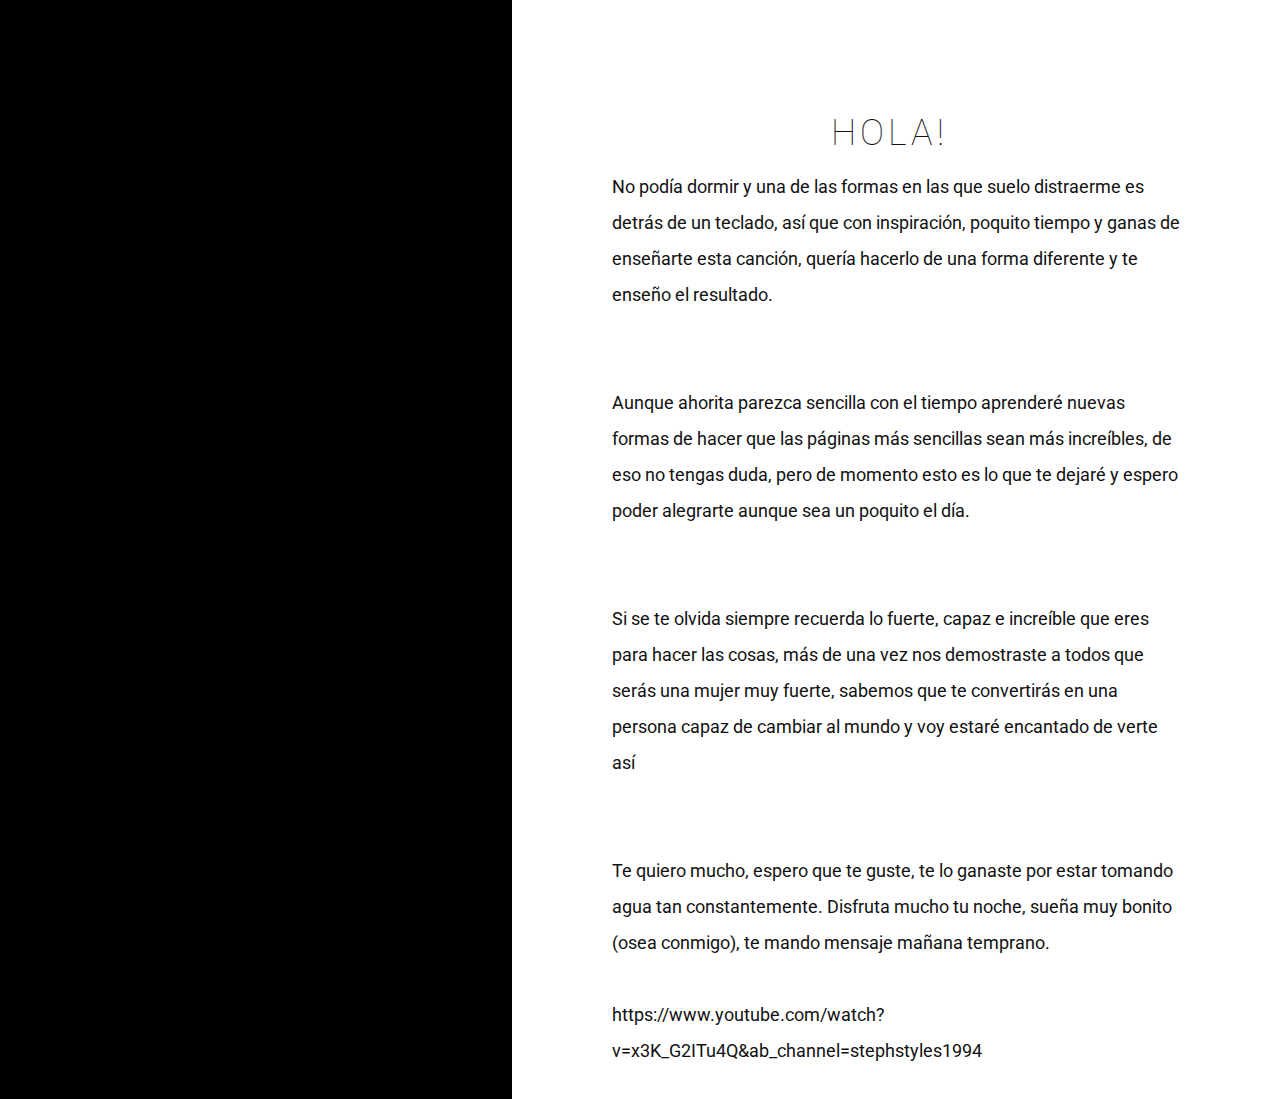
==== commit f2d6f115: "version 4.0" ====
--- a/index.html
+++ b/index.html
@@ -4,7 +4,7 @@
     <meta charset="utf-8">
     <meta name="keywords" content="">
     <meta name="description" content="">
-    <title>Casa</title>
+    <title>Buenos Dias Estrellita</title>
     <link rel="stylesheet" href="nicepage.css" media="screen">
 <link rel="stylesheet" href="Casa.css" media="screen">
     <script class="u-script" type="text/javascript" src="jquery.js" defer=""></script>
@@ -43,8 +43,13 @@
                       <br>
                       <br>Aunque ahorita parezca sencilla con el tiempo aprenderé nuevas formas de hacer que las páginas más sencillas sean más increíbles, de eso no tengas duda, pero de momento esto es lo que te dejaré y espero poder alegrarte aunque sea un poquito el día.<br>
                       <br>
-                      <br>Si se te olvida siempre recuerda lo fuerte, capaz e increíble que eres para hacer las cosas, más de una vez nos demostraste a todos que serás una mujer muy fuerte, sabemos que te convertirás en una persona capaz de cambiar al mundo y voy estaré encantado de verte así<br>
+                      <br>Si se te olvida siempre recuerda lo fuerte, capaz e increíble que eres para hacer
+                        las cosas, más de una vez nos demostraste a todos que serás una mujer muy fuerte, sabemos que
+                        te convertirás en una persona capaz de cambiar al mundo y voy estaré encantado de verte así<br>
                       <br>
+                        <br>
+                        Te quiero mucho, espero que te guste, te lo ganaste por estar tomando agua tan constantemente.
+                        Disfruta mucho tu noche, sueña muy bonito (osea conmigo), te mando mensaje mañana temprano.<br>
                       <br>https://www.youtube.com/watch?v=x3K_G2ITu4Q&amp;ab_channel=stephstyles1994
                     </p>
                   </div>
